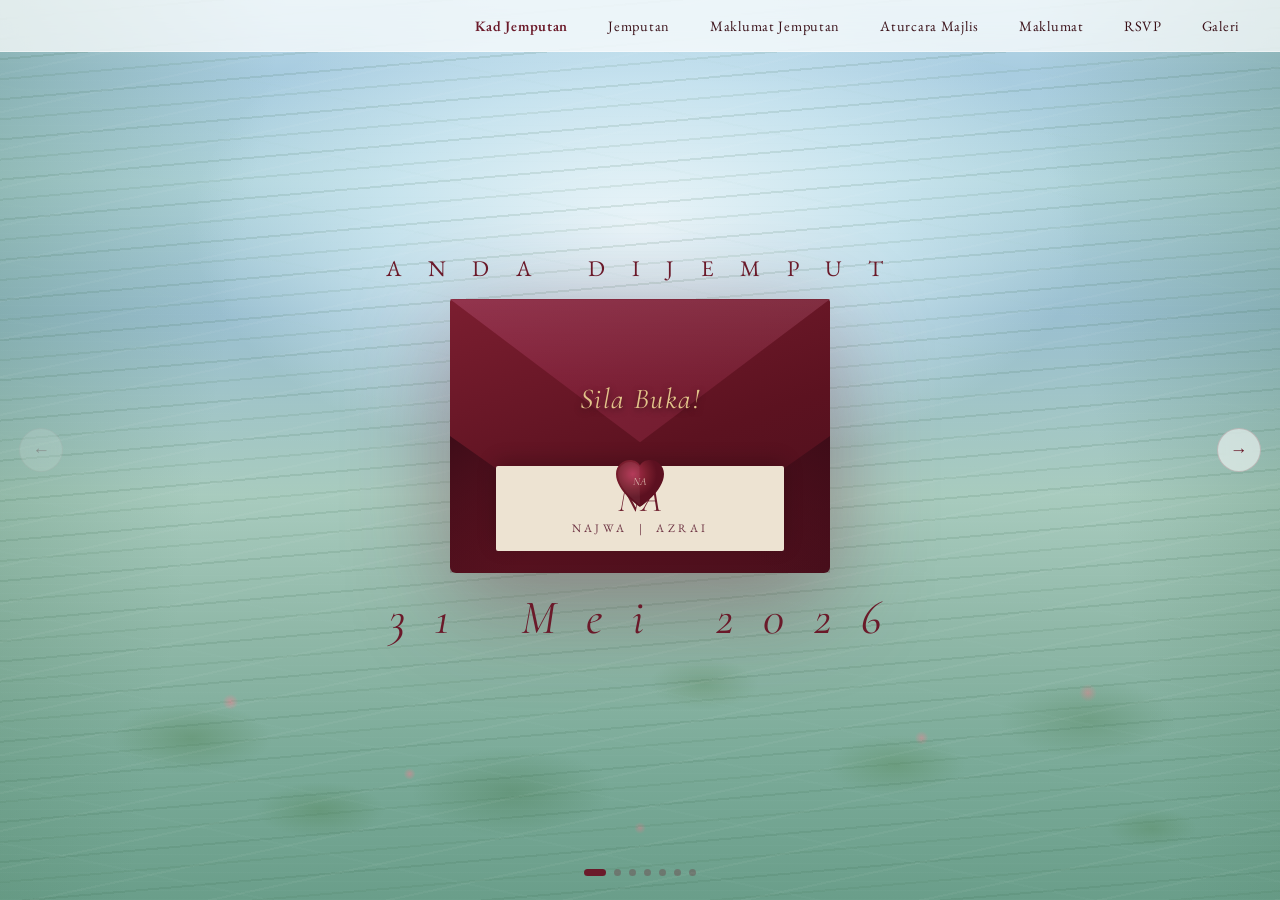
==== index.html @ 7a440d3c "Rename index.html.html to index.html" ====
<!DOCTYPE html>
<html lang="ms">
<head>
<meta charset="UTF-8">
<meta name="viewport" content="width=device-width, initial-scale=1.0">
<title>Kad Jemputan | Najwa & Azrai | 31 Mei 2026</title>
<link href="https://fonts.googleapis.com/css2?family=Cormorant+Garamond:ital,wght@0,300;0,400;0,600;1,300;1,400;1,600&family=EB+Garamond:ital,wght@0,400;0,500;1,400;1,500&family=Playfair+Display:ital,wght@0,400;1,400;1,700&display=swap" rel="stylesheet">
<style>
:root {
  --burgundy: #6B1A2A;
  --burgundy-dark: #4A0F1C;
  --burgundy-mid: #7A1E2E;
  --cream: #F5EFE6;
  --cream-paper: #EDE3D2;
  --cream-warm: #F0E6D3;
  --gold: #C9A96E;
  --gold-light: #E2C48A;
  --blush: #D4A0A8;
  --blush-light: #E8C8CC;
  --text-dark: #3A1018;
  --text-mid: #6B3040;
  --lace: rgba(245,239,230,0.85);
}

* { margin: 0; padding: 0; box-sizing: border-box; }
html, body { width: 100%; height: 100%; overflow: hidden; }

/* ═══════════════════════════════════
   MONET WATER LILY BACKGROUND (CSS)
   ═══════════════════════════════════ */
.monet-canvas {
  position: fixed;
  inset: 0;
  z-index: 0;
  background:
    /* Sky reflection - top centre whites and light blues */
    radial-gradient(ellipse 50% 40% at 50% 25%, rgba(240,248,252,0.9) 0%, rgba(210,235,245,0.7) 40%, transparent 70%),
    /* Willow reflections left */
    linear-gradient(100deg, rgba(80,130,100,0.35) 0%, transparent 20%),
    /* Willow reflections right */
    linear-gradient(260deg, rgba(70,120,90,0.3) 0%, transparent 18%),
    /* Water - main gradient */
    linear-gradient(180deg,
      #B8D8E8 0%,
      #A8CCE0 8%,
      #B0D4DC 20%,
      #9ABFD0 35%,
      #A8CBBE 55%,
      #90B8A8 70%,
      #7AAA98 85%,
      #6A9E8A 100%
    );
}

/* Willow tendrils - left */
.monet-canvas::before {
  content: '';
  position: absolute;
  inset: 0;
  background-image:
    /* Left willow strokes */
    repeating-linear-gradient(175deg,
      transparent 0px, transparent 18px,
      rgba(50,100,70,0.12) 18px, rgba(50,100,70,0.12) 20px,
      transparent 20px, transparent 38px,
      rgba(60,110,75,0.1) 38px, rgba(60,110,75,0.1) 40px
    ),
    /* Lily pads bottom section */
    radial-gradient(ellipse 80px 35px at 15% 82%, rgba(70,120,70,0.35) 0%, transparent 100%),
    radial-gradient(ellipse 100px 45px at 40% 88%, rgba(60,110,65,0.3) 0%, transparent 100%),
    radial-gradient(ellipse 70px 30px at 70% 85%, rgba(75,125,70,0.3) 0%, transparent 100%),
    radial-gradient(ellipse 90px 40px at 85% 80%, rgba(65,115,68,0.28) 0%, transparent 100%),
    radial-gradient(ellipse 55px 25px at 55% 76%, rgba(70,120,65,0.25) 0%, transparent 100%),
    radial-gradient(ellipse 65px 28px at 25% 90%, rgba(68,118,65,0.3) 0%, transparent 100%),
    radial-gradient(ellipse 45px 20px at 90% 92%, rgba(72,122,70,0.28) 0%, transparent 100%),
    /* Water lilies (pink dots) */
    radial-gradient(circle 8px at 18% 78%, rgba(220,140,150,0.7) 0%, transparent 100%),
    radial-gradient(circle 6px at 32% 86%, rgba(215,135,145,0.65) 0%, transparent 100%),
    radial-gradient(circle 7px at 72% 82%, rgba(218,138,148,0.6) 0%, transparent 100%),
    radial-gradient(circle 9px at 85% 77%, rgba(222,140,150,0.65) 0%, transparent 100%),
    radial-gradient(circle 6px at 50% 92%, rgba(210,130,140,0.55) 0%, transparent 100%);
}

/* Water texture ripples */
.monet-canvas::after {
  content: '';
  position: absolute;
  inset: 0;
  background-image:
    repeating-linear-gradient(168deg, transparent 0, transparent 35px, rgba(255,255,255,0.04) 35px, rgba(255,255,255,0.04) 37px),
    repeating-linear-gradient(12deg, transparent 0, transparent 55px, rgba(160,200,190,0.05) 55px, rgba(160,200,190,0.05) 57px),
    repeating-linear-gradient(180deg, transparent 0, transparent 8px, rgba(180,215,210,0.03) 8px, rgba(180,215,210,0.03) 9px);
}

/* ═══════════════════════════════════
   SECTIONS CONTAINER
   ═══════════════════════════════════ */
.slider {
  position: relative;
  z-index: 1;
  width: 100%;
  height: 100vh;
  overflow: hidden;
}

.slide {
  position: absolute;
  inset: 0;
  display: flex;
  align-items: center;
  justify-content: center;
  opacity: 0;
  pointer-events: none;
  transition: opacity 0.7s ease, transform 0.7s ease;
  transform: translateX(60px);
}

.slide.active {
  opacity: 1;
  pointer-events: all;
  transform: translateX(0);
}

.slide.prev {
  opacity: 0;
  transform: translateX(-60px);
}

/* ═══════════════════════════════════
   NAVIGATION BAR (top right like Canva)
   ═══════════════════════════════════ */
nav {
  position: fixed;
  top: 0; left: 0; right: 0;
  z-index: 100;
  display: flex;
  justify-content: flex-end;
  align-items: center;
  padding: 0 2.5rem;
  height: 52px;
  background: rgba(255,255,255,0.72);
  backdrop-filter: blur(12px);
  border-bottom: 1px solid rgba(255,255,255,0.4);
}

.nav-links {
  display: flex;
  list-style: none;
  gap: 2.5rem;
}

.nav-links li a {
  font-family: 'EB Garamond', serif;
  font-size: 0.9rem;
  letter-spacing: 0.05em;
  color: var(--text-dark);
  text-decoration: none;
  transition: color 0.3s;
  cursor: pointer;
}

.nav-links li a.active {
  font-weight: 600;
  color: var(--burgundy);
}

.nav-links li a:hover { color: var(--burgundy); }

/* Mobile nav */
.nav-hamburger {
  display: none;
  background: none;
  border: none;
  cursor: pointer;
  padding: 4px;
}
.nav-hamburger span {
  display: block; width: 22px; height: 2px;
  background: var(--burgundy); margin: 4px 0; transition: all 0.3s;
}

/* ═══════════════════════════════════
   ARROW NAVIGATION
   ═══════════════════════════════════ */
.nav-arrow {
  position: fixed;
  z-index: 100;
  background: rgba(255,255,255,0.55);
  border: 1px solid rgba(107,26,42,0.2);
  backdrop-filter: blur(8px);
  border-radius: 50%;
  width: 44px;
  height: 44px;
  display: flex;
  align-items: center;
  justify-content: center;
  cursor: pointer;
  transition: all 0.3s;
  color: var(--burgundy);
  font-size: 1.1rem;
}

.nav-arrow:hover {
  background: rgba(255,255,255,0.85);
  box-shadow: 0 4px 15px rgba(107,26,42,0.2);
}

.nav-arrow.left { left: 1.2rem; top: 50%; transform: translateY(-50%); }
.nav-arrow.right { right: 1.2rem; top: 50%; transform: translateY(-50%); }
.nav-arrow:disabled { opacity: 0.25; pointer-events: none; }

/* Slide dots */
.nav-dots {
  position: fixed;
  bottom: 1.5rem;
  left: 50%;
  transform: translateX(-50%);
  z-index: 100;
  display: flex;
  gap: 0.5rem;
  align-items: center;
}

.nav-dot {
  width: 7px; height: 7px;
  border-radius: 50%;
  background: rgba(107,26,42,0.3);
  cursor: pointer;
  transition: all 0.3s;
  border: none;
  padding: 0;
}

.nav-dot.active {
  background: var(--burgundy);
  width: 22px;
  border-radius: 4px;
}

/* ═══════════════════════════════════
   SECTION 1: KAD JEMPUTAN (envelope)
   ═══════════════════════════════════ */
#slide-1 {
  flex-direction: column;
  gap: 1rem;
}

.s1-tagline {
  font-family: 'EB Garamond', serif;
  font-size: clamp(1rem, 2.5vw, 1.4rem);
  letter-spacing: 0.5em;
  text-transform: uppercase;
  color: var(--burgundy);
  font-weight: 400;
}

/* Big envelope centred */
.envelope-stage {
  position: relative;
  width: min(380px, 80vw);
  cursor: pointer;
  filter: drop-shadow(0 25px 50px rgba(107,26,42,0.4));
}

.env {
  position: relative;
  width: 100%;
  padding-bottom: 72%;
}

/* Envelope body */
.env-body {
  position: absolute;
  inset: 0;
  background: linear-gradient(160deg, #7B1E30 0%, #5C1220 55%, #4A0F1C 100%);
  border-radius: 3px 3px 6px 6px;
  overflow: hidden;
}

/* Bottom side triangles (darker) */
.env-tri-left {
  position: absolute;
  bottom: 0; left: 0;
  width: 51%; height: 50%;
  background: linear-gradient(145deg, #3E0C18 0%, transparent 65%);
  clip-path: polygon(0 100%, 100% 100%, 0 0);
}

.env-tri-right {
  position: absolute;
  bottom: 0; right: 0;
  width: 51%; height: 50%;
  background: linear-gradient(215deg, #3E0C18 0%, transparent 65%);
  clip-path: polygon(100% 100%, 0 100%, 100% 0);
}

/* Flap */
.env-flap {
  position: absolute;
  top: 0; left: 0; right: 0;
  height: 55%;
  background: linear-gradient(150deg, #8B2540 0%, #6B1A2A 100%);
  clip-path: polygon(0 0, 100% 0, 50% 95%);
  transform-origin: top;
  transition: transform 0.9s cubic-bezier(0.4,0,0.2,1);
  z-index: 3;
}

.env-flap::after {
  content: '';
  position: absolute;
  inset: 0;
  background: linear-gradient(180deg, rgba(255,255,255,0.07) 0%, transparent 60%);
  clip-path: polygon(0 0, 100% 0, 50% 95%);
}

/* Heart wax seal on envelope */
.env-seal {
  position: absolute;
  bottom: 22%;
  left: 50%;
  transform: translateX(-50%);
  z-index: 4;
  width: 58px;
  height: 58px;
}

.env-seal svg { width: 100%; height: 100%; }

/* Sila Buka text */
.env-sila-buka {
  position: absolute;
  top: 30%;
  left: 50%;
  transform: translateX(-50%);
  font-family: 'Cormorant Garamond', serif;
  font-style: italic;
  font-size: clamp(1.3rem, 3vw, 1.8rem);
  color: var(--gold-light);
  white-space: nowrap;
  z-index: 5;
  text-shadow: 0 2px 6px rgba(0,0,0,0.5);
  transition: opacity 0.4s;
  pointer-events: none;
  letter-spacing: 0.05em;
}

/* Card pulling out */
.env-inner-card {
  position: absolute;
  bottom: 8%;
  left: 12%;
  right: 12%;
  background: var(--cream-paper);
  border-radius: 2px;
  z-index: 2;
  transition: transform 1s 0.3s cubic-bezier(0.4,0,0.2,1);
  padding: 1rem;
  text-align: center;
  box-shadow: 0 -5px 20px rgba(0,0,0,0.2);
}

.env-inner-card .monogram {
  font-family: 'Cormorant Garamond', serif;
  font-style: italic;
  font-size: 2.2rem;
  color: var(--burgundy);
  line-height: 1;
}

.env-inner-card .names {
  font-family: 'EB Garamond', serif;
  font-size: 0.72rem;
  letter-spacing: 0.3em;
  text-transform: uppercase;
  color: var(--text-mid);
  margin-top: 0.2rem;
}

/* Open state */
.envelope-stage.open .env-flap {
  transform: rotateX(180deg);
}

.envelope-stage.open .env-inner-card {
  transform: translateY(-90%);
}

.envelope-stage.open .env-sila-buka {
  opacity: 0;
}

/* Date below */
.s1-date {
  font-family: 'Cormorant Garamond', serif;
  font-style: italic;
  font-size: clamp(2rem, 5vw, 3rem);
  color: var(--burgundy);
  letter-spacing: 0.2em;
}

/* ═══════════════════════════════════
   SECTION 2: JEMPUTAN
   ═══════════════════════════════════ */
#slide-2 {
  gap: 0;
  align-items: center;
  justify-content: center;
  padding: 60px 1rem 1rem;
}

/* The big invitation card + envelope combo */
.jemputan-scene {
  position: relative;
  width: min(620px, 95vw);
  height: calc(100vh - 80px);
  display: flex;
  align-items: center;
  justify-content: center;
}

/* Lace doily behind */
.lace-doily {
  position: absolute;
  width: 70%;
  height: 90%;
  left: 0;
  top: 5%;
  background: rgba(245,239,230,0.7);
  border: 2px solid rgba(220,200,185,0.8);
  border-radius: 4px;
  box-shadow: 0 8px 30px rgba(107,26,42,0.1);
  /* lace pattern via repeating gradient */
  background-image:
    radial-gradient(circle 3px at 8px 8px, rgba(200,170,150,0.4) 0%, transparent 100%),
    radial-gradient(circle 3px at 24px 8px, rgba(200,170,150,0.4) 0%, transparent 100%);
  background-size: 16px 16px;
  background-color: rgba(245,239,230,0.75);
}

/* The "RSVP" and "Aturcara" overlay cards (left side in scene) */
.scene-overlay-cards {
  position: absolute;
  left: 2%;
  bottom: 8%;
  display: flex;
  flex-direction: column;
  gap: 0.6rem;
  z-index: 10;
}

/* Main envelope in scene */
.scene-envelope {
  position: absolute;
  right: -5%;
  top: 5%;
  width: 52%;
  background: linear-gradient(145deg, #7B1E30 0%, #5C1220 60%, #4A0F1C 100%);
  border-radius: 3px;
  padding-bottom: 68%;
  box-shadow: 0 15px 40px rgba(74,15,28,0.4);
  z-index: 8;
}

.scene-env-flap {
  position: absolute;
  top: 0; left: 0; right: 0;
  height: 50%;
  background: linear-gradient(150deg, #8B2540 0%, #6B1A2A 100%);
  clip-path: polygon(0 0, 100% 0, 50% 95%);
}

.scene-env-seal {
  position: absolute;
  right: 0; top: 0;
  width: 52px; height: 52px;
  z-index: 12;
  transform: translate(25%, -25%);
}

/* The main invitation card sticking out of envelope */
.invite-card {
  position: absolute;
  left: 5%;
  top: 2%;
  width: 55%;
  background: var(--cream-paper);
  border-radius: 2px;
  padding: 1.2rem 1rem;
  text-align: center;
  z-index: 9;
  box-shadow: -5px 5px 25px rgba(74,15,28,0.2);
  transform: rotate(-3deg);
}

.invite-card .bismillah-text {
  font-size: 1.2rem;
  color: var(--burgundy);
  margin-bottom: 0.6rem;
  font-family: 'EB Garamond', serif;
}

.invite-card .greeting {
  font-family: 'EB Garamond', serif;
  font-size: 0.6rem;
  letter-spacing: 0.15em;
  text-transform: uppercase;
  color: var(--text-mid);
  line-height: 1.7;
  margin-bottom: 0.5rem;
}

.invite-card .parent-name {
  font-family: 'Cormorant Garamond', serif;
  font-style: italic;
  font-size: clamp(0.85rem, 1.5vw, 1.1rem);
  color: var(--burgundy);
  line-height: 1.5;
}

.invite-card .small-text {
  font-family: 'EB Garamond', serif;
  font-size: 0.58rem;
  letter-spacing: 0.1em;
  text-transform: uppercase;
  color: var(--text-mid);
  line-height: 1.8;
  margin: 0.4rem 0;
}

.invite-card .couple-name {
  font-family: 'Cormorant Garamond', serif;
  font-style: italic;
  font-size: clamp(0.85rem, 1.5vw, 1.05rem);
  color: var(--burgundy);
  line-height: 1.4;
}

/* Lily flowers decorative */
.lily {
  position: absolute;
  pointer-events: none;
  z-index: 15;
}

.lily svg { width: 100%; height: 100%; }

/* Action card (RSVP / Aturcara buttons) */
.scene-action-card {
  background: var(--burgundy);
  color: var(--cream);
  border-radius: 3px;
  padding: 0.9rem 1.2rem;
  cursor: pointer;
  text-align: center;
  width: 140px;
  transition: all 0.3s;
  text-decoration: none;
  display: block;
}

.scene-action-card:hover {
  background: var(--burgundy-dark);
  transform: translateY(-2px);
  box-shadow: 0 6px 20px rgba(74,15,28,0.35);
}

.scene-action-card .card-label {
  font-family: 'EB Garamond', serif;
  font-size: 0.65rem;
  letter-spacing: 0.15em;
  text-transform: uppercase;
  color: var(--blush-light);
}

.scene-action-card .card-script {
  font-family: 'Cormorant Garamond', serif;
  font-style: italic;
  font-size: 1.4rem;
  display: block;
  margin-top: 0.1rem;
}

/* Maklumat tab at bottom right */
.maklumat-tab {
  position: absolute;
  bottom: 5%;
  right: 8%;
  background: var(--blush);
  border-radius: 4px;
  padding: 0.8rem 1.5rem;
  text-align: center;
  cursor: pointer;
  z-index: 20;
  transition: all 0.3s;
  box-shadow: 0 6px 20px rgba(107,26,42,0.2);
}

.maklumat-tab:hover { background: var(--blush-light); transform: translateY(-3px); }

.maklumat-tab .tab-label {
  font-family: 'EB Garamond', serif;
  font-size: 0.75rem;
  letter-spacing: 0.2em;
  text-transform: uppercase;
  color: var(--burgundy);
}

.maklumat-tab .tab-script {
  font-family: 'Cormorant Garamond', serif;
  font-style: italic;
  font-size: 1.3rem;
  color: var(--burgundy);
  display: block;
}

/* Key icon */
.key-icon {
  position: absolute;
  bottom: 42%;
  right: 28%;
  font-size: 2.2rem;
  transform: rotate(30deg);
  opacity: 0.75;
  z-index: 6;
  filter: sepia(1) saturate(0.5);
}

/* ═══════════════════════════════════
   SECTION 3: MAKLUMAT JEMPUTAN
   Full-screen invitation card emerging from envelope
   ═══════════════════════════════════ */
#slide-3 {
  padding: 60px 1rem 1rem;
  justify-content: center;
}

.maklumat-scene {
  position: relative;
  width: min(520px, 95vw);
  height: calc(100vh - 80px);
  display: flex;
  align-items: center;
  justify-content: center;
}

/* The envelope body behind */
.maklumat-env {
  position: absolute;
  bottom: 2%;
  left: 50%;
  transform: translateX(-50%);
  width: 85%;
  padding-bottom: 62%;
  background: linear-gradient(145deg, #7B1E30 0%, #5C1220 55%, #4A0F1C 100%);
  border-radius: 3px;
  box-shadow: 0 20px 50px rgba(74,15,28,0.45);
  z-index: 1;
}

.maklumat-env-flap {
  position: absolute;
  top: 0; left: 0; right: 0;
  height: 52%;
  background: linear-gradient(150deg, #8B2540 0%, #6B1A2A 100%);
  clip-path: polygon(0 0, 100% 0, 50% 95%);
}

.maklumat-env-tri-l {
  position: absolute;
  bottom: 0; left: 0;
  width: 51%; height: 52%;
  background: linear-gradient(145deg, #3E0C18 0%, transparent 65%);
  clip-path: polygon(0 100%, 100% 100%, 0 0);
}

.maklumat-env-tri-r {
  position: absolute;
  bottom: 0; right: 0;
  width: 51%; height: 52%;
  background: linear-gradient(215deg, #3E0C18 0%, transparent 65%);
  clip-path: polygon(100% 100%, 0 100%, 100% 0);
}

.maklumat-env-seal {
  position: absolute;
  bottom: 38%;
  left: 50%;
  transform: translateX(-50%);
  z-index: 3;
  width: 56px; height: 56px;
}

/* The big card emerging from top */
.maklumat-card {
  position: absolute;
  top: 2%;
  left: 50%;
  transform: translateX(-50%);
  width: 72%;
  background: var(--cream-paper);
  border-radius: 2px;
  padding: 1.5rem 1.2rem 4rem;
  text-align: center;
  z-index: 5;
  box-shadow: 0 -10px 40px rgba(74,15,28,0.15), 5px 5px 30px rgba(74,15,28,0.2);
}

/* Text in the card */
.mc-bismillah {
  font-size: 1.4rem;
  color: var(--burgundy);
  font-family: 'EB Garamond', serif;
  margin-bottom: 0.8rem;
}

.mc-greeting {
  font-family: 'EB Garamond', serif;
  font-size: 0.65rem;
  letter-spacing: 0.18em;
  text-transform: uppercase;
  color: var(--text-mid);
  line-height: 1.9;
  margin-bottom: 0.7rem;
}

.mc-parent {
  font-family: 'Cormorant Garamond', serif;
  font-style: italic;
  font-size: clamp(1rem, 2.5vw, 1.35rem);
  color: var(--burgundy);
  line-height: 1.4;
}

.mc-invite {
  font-family: 'EB Garamond', serif;
  font-size: 0.6rem;
  letter-spacing: 0.15em;
  text-transform: uppercase;
  color: var(--text-mid);
  line-height: 2;
  margin: 0.7rem 0;
}

.mc-couple {
  font-family: 'Cormorant Garamond', serif;
  font-style: italic;
  font-size: clamp(0.9rem, 2.2vw, 1.2rem);
  color: var(--burgundy);
  line-height: 1.4;
}

.mc-divider {
  width: 120px;
  height: 12px;
  margin: 0.5rem auto;
  background-image: url("data:image/svg+xml,%3Csvg xmlns='http://www.w3.org/2000/svg' viewBox='0 0 120 12'%3E%3Cline x1='0' y1='6' x2='48' y2='6' stroke='%23C9A96E' stroke-width='0.7'/%3E%3Ccircle cx='60' cy='6' r='3' fill='none' stroke='%23C9A96E' stroke-width='0.7'/%3E%3Ccircle cx='60' cy='6' r='1.5' fill='%23C9A96E'/%3E%3Cline x1='72' y1='6' x2='120' y2='6' stroke='%23C9A96E' stroke-width='0.7'/%3E%3C/svg%3E");
  background-repeat: no-repeat;
  background-size: contain;
}

/* Lilies flanking the envelope */
.m3-lily-left {
  position: absolute;
  left: -8%;
  bottom: 12%;
  width: 120px;
  z-index: 6;
}

.m3-lily-right {
  position: absolute;
  right: -5%;
  top: 35%;
  width: 100px;
  z-index: 6;
}

/* & symbol to the left */
.m3-ampersand {
  position: absolute;
  left: 2%;
  top: 42%;
  font-family: 'Cormorant Garamond', serif;
  font-style: italic;
  font-size: 2rem;
  color: var(--burgundy);
  opacity: 0.4;
}

/* ═══════════════════════════════════
   SECTION 4: ATURCARA MAJLIS
   ═══════════════════════════════════ */
#slide-4 {
  padding: 60px 1rem 1rem;
  justify-content: center;
}

.aturcara-scene {
  position: relative;
  width: min(500px, 95vw);
  height: calc(100vh - 80px);
  display: flex;
  align-items: center;
  justify-content: center;
}

/* Lace backing behind dark card */
.aturcara-lace {
  position: absolute;
  inset: 2% -4%;
  background: rgba(245,239,230,0.6);
  border: 1.5px solid rgba(200,175,155,0.7);
  border-radius: 5px;
  /* repeating dot lace pattern */
  background-image: radial-gradient(circle 2px at 6px 6px, rgba(180,150,130,0.3) 0%, transparent 100%);
  background-size: 12px 12px;
  background-color: rgba(245,239,230,0.55);
}

/* Burgundy dark card */
.aturcara-card {
  position: relative;
  width: 70%;
  background: linear-gradient(160deg, #7A1E2E 0%, #5C1220 60%, #4A0F1C 100%);
  border-radius: 4px;
  padding: 2rem 1.8rem 2.2rem;
  text-align: center;
  box-shadow: 0 20px 60px rgba(74,15,28,0.5);
  z-index: 5;
}

/* Heart seal top-left of card */
.aturcara-heart-seal {
  position: absolute;
  top: -28px;
  left: -18px;
  width: 56px;
  height: 56px;
  z-index: 10;
}

.aturcara-card-title .serif-label {
  font-family: 'EB Garamond', serif;
  font-size: 0.72rem;
  letter-spacing: 0.3em;
  text-transform: uppercase;
  color: var(--gold-light);
}

.aturcara-card-title .script {
  font-family: 'Cormorant Garamond', serif;
  font-style: italic;
  font-size: 2.2rem;
  color: var(--cream);
  display: block;
  margin-top: 0.1rem;
}

.aturcara-divider {
  width: 80px;
  height: 1px;
  background: rgba(201,169,110,0.5);
  margin: 1rem auto;
}

.aturcara-list {
  list-style: none;
  display: flex;
  flex-direction: column;
  gap: 0.1rem;
}

.aturcara-item {
  display: flex;
  align-items: center;
  gap: 0.9rem;
  padding: 0.75rem 0;
  border-bottom: 1px solid rgba(201,169,110,0.12);
}

.aturcara-item:last-child { border-bottom: none; }

.aturcara-icon {
  width: 40px;
  height: 40px;
  border: 1px solid rgba(201,169,110,0.35);
  border-radius: 50%;
  display: flex;
  align-items: center;
  justify-content: center;
  flex-shrink: 0;
  background: rgba(201,169,110,0.1);
}

.aturcara-icon svg {
  width: 22px;
  height: 22px;
  fill: none;
  stroke: var(--gold-light);
  stroke-width: 1.5;
}

.aturcara-info { text-align: left; }

.aturcara-time {
  font-family: 'Cormorant Garamond', serif;
  font-size: 1rem;
  color: var(--gold-light);
  font-weight: 600;
}

.aturcara-desc {
  font-family: 'EB Garamond', serif;
  font-size: 0.82rem;
  color: var(--cream);
  letter-spacing: 0.04em;
}

/* Lily bottom right */
.a4-lily {
  position: absolute;
  right: -6%;
  bottom: 8%;
  width: 130px;
  z-index: 6;
}

/* ═══════════════════════════════════
   SECTION 5: MAKLUMAT (Date/Venue/Countdown)
   ═══════════════════════════════════ */
#slide-5 {
  padding: 60px 1rem 2rem;
  flex-direction: column;
  gap: 1rem;
  overflow-y: auto;
}

.slide5-inner {
  display: flex;
  flex-direction: column;
  gap: 1rem;
  align-items: center;
  width: 100%;
  max-width: 520px;
}

/* Countdown */
.countdown-box {
  background: rgba(107,26,42,0.88);
  border: 1px solid rgba(201,169,110,0.35);
  border-radius: 4px;
  padding: 1.5rem 2rem;
  width: 100%;
  text-align: center;
  backdrop-filter: blur(10px);
  box-shadow: 0 15px 40px rgba(107,26,42,0.35);
}

.countdown-label {
  font-size: 0.7rem;
  letter-spacing: 0.35em;
  text-transform: uppercase;
  color: var(--gold-light);
  margin-bottom: 1rem;
}

.countdown-nums {
  display: flex;
  justify-content: center;
  gap: 0.8rem;
  align-items: flex-start;
}

.c-unit { text-align: center; min-width: 60px; }

.c-num {
  font-family: 'Cormorant Garamond', serif;
  font-size: clamp(2.2rem, 5vw, 3rem);
  color: var(--cream);
  line-height: 1;
  display: block;
}

.c-label {
  font-size: 0.6rem;
  letter-spacing: 0.2em;
  text-transform: uppercase;
  color: var(--blush);
  display: block;
  margin-top: 0.2rem;
}

.c-colon {
  font-family: 'Cormorant Garamond', serif;
  font-size: 2.5rem;
  color: var(--gold);
  line-height: 1.1;
}

/* Info grid */
.info-row {
  display: grid;
  grid-template-columns: 1fr 1fr;
  gap: 0.8rem;
  width: 100%;
}

.info-tile {
  background: rgba(245,239,230,0.88);
  border: 1px solid rgba(201,169,110,0.35);
  border-radius: 4px;
  padding: 1.2rem;
  text-align: center;
  backdrop-filter: blur(8px);
  box-shadow: 0 6px 20px rgba(107,26,42,0.12);
}

.info-tile-icon { font-size: 1.5rem; display: block; margin-bottom: 0.4rem; }
.info-tile-lbl { font-size: 0.65rem; letter-spacing: 0.25em; text-transform: uppercase; color: var(--gold); margin-bottom: 0.25rem; }
.info-tile-val {
  font-family: 'Cormorant Garamond', serif;
  font-style: italic;
  font-size: 1.05rem;
  color: var(--burgundy);
  line-height: 1.3;
}

.info-tile.full { grid-column: 1/-1; }

/* Map */
.map-box {
  width: 100%;
  border-radius: 4px;
  overflow: hidden;
  box-shadow: 0 12px 35px rgba(107,26,42,0.2);
  border: 1px solid rgba(201,169,110,0.3);
}

.map-bar {
  background: var(--burgundy);
  padding: 0.7rem 1.2rem;
  display: flex;
  gap: 0.7rem;
  align-items: center;
}

.map-bar-text { color: var(--cream); }
.map-venue-name { font-family: 'Cormorant Garamond', serif; font-style: italic; font-size: 0.95rem; }
.map-venue-addr { font-size: 0.68rem; color: var(--blush-light); letter-spacing: 0.04em; }

.map-frame { width: 100%; height: 200px; border: none; display: block; }

.map-dir-btn {
  display: block;
  width: 100%;
  padding: 0.75rem;
  background: rgba(245,239,230,0.95);
  text-align: center;
  font-family: 'EB Garamond', serif;
  font-size: 0.8rem;
  letter-spacing: 0.18em;
  text-transform: uppercase;
  color: var(--burgundy);
  text-decoration: none;
  transition: background 0.3s;
  border-top: 1px solid rgba(201,169,110,0.3);
}

.map-dir-btn:hover { background: var(--cream-warm); }

/* ═══════════════════════════════════
   SECTION 6: RSVP
   ═══════════════════════════════════ */
#slide-6 {
  padding: 60px 1rem 2rem;
  flex-direction: column;
  gap: 1.2rem;
  overflow-y: auto;
}

.slide6-inner {
  display: flex;
  flex-direction: column;
  gap: 1rem;
  align-items: center;
  width: 100%;
  max-width: 520px;
}

.section-heading {
  text-align: center;
}

.section-heading h2 {
  font-family: 'Cormorant Garamond', serif;
  font-size: clamp(1.6rem, 4vw, 2.2rem);
  color: var(--burgundy);
  font-weight: 400;
}

.section-heading h2 em { font-style: italic; }

.ornament {
  width: 160px;
  height: 14px;
  margin: 0.5rem auto 0;
  background-image: url("data:image/svg+xml,%3Csvg xmlns='http://www.w3.org/2000/svg' viewBox='0 0 160 14'%3E%3Cline x1='0' y1='7' x2='60' y2='7' stroke='%23C9A96E' stroke-width='0.7'/%3E%3Ccircle cx='80' cy='7' r='3.5' fill='none' stroke='%23C9A96E' stroke-width='0.7'/%3E%3Ccircle cx='80' cy='7' r='1.5' fill='%23C9A96E'/%3E%3Cline x1='100' y1='7' x2='160' y2='7' stroke='%23C9A96E' stroke-width='0.7'/%3E%3Ccircle cx='66' cy='7' r='1.5' fill='%23C9A96E' opacity='0.5'/%3E%3Ccircle cx='94' cy='7' r='1.5' fill='%23C9A96E' opacity='0.5'/%3E%3C/svg%3E");
  background-repeat: no-repeat;
  background-size: contain;
}

.rsvp-card {
  background: rgba(245,239,230,0.92);
  border: 1px solid rgba(201,169,110,0.4);
  border-radius: 4px;
  padding: 2rem 1.8rem;
  width: 100%;
  box-shadow: 0 15px 45px rgba(107,26,42,0.18);
  backdrop-filter: blur(8px);
  position: relative;
  overflow: hidden;
}

.rsvp-card::before {
  content: '';
  position: absolute;
  top: 0; left: 8%; right: 8%;
  height: 2px;
  background: linear-gradient(90deg, transparent, var(--gold), transparent);
}

.form-row { margin-bottom: 1rem; }
.form-lbl { display: block; font-size: 0.7rem; letter-spacing: 0.2em; text-transform: uppercase; color: var(--text-mid); margin-bottom: 0.35rem; }
.form-input, .form-select, .form-textarea {
  width: 100%;
  padding: 0.7rem 0.9rem;
  background: rgba(255,255,255,0.75);
  border: 1px solid rgba(107,26,42,0.22);
  border-radius: 2px;
  font-family: 'EB Garamond', serif;
  font-size: 0.95rem;
  color: var(--text-dark);
  outline: none;
  transition: border-color 0.3s, box-shadow 0.3s;
}

.form-input:focus, .form-select:focus, .form-textarea:focus {
  border-color: var(--burgundy);
  box-shadow: 0 0 0 3px rgba(107,26,42,0.07);
  background: rgba(255,255,255,0.92);
}

.form-textarea { resize: vertical; min-height: 70px; }

.radio-row { display: flex; gap: 1.2rem; flex-wrap: wrap; }
.radio-lbl { display: flex; align-items: center; gap: 0.5rem; cursor: pointer; font-size: 0.9rem; color: var(--text-mid); }
.radio-lbl input { accent-color: var(--burgundy); width: 15px; height: 15px; }

.btn-submit {
  width: 100%;
  padding: 0.9rem;
  background: var(--burgundy);
  color: var(--cream);
  border: none;
  border-radius: 2px;
  font-family: 'EB Garamond', serif;
  font-size: 0.88rem;
  letter-spacing: 0.22em;
  text-transform: uppercase;
  cursor: pointer;
  transition: all 0.3s;
  margin-top: 0.3rem;
}

.btn-submit:hover { background: var(--burgundy-dark); transform: translateY(-2px); box-shadow: 0 6px 20px rgba(107,26,42,0.3); }

.form-success { display: none; text-align: center; padding: 1.5rem 0; }
.form-success-emoji { font-size: 2.5rem; display: block; margin-bottom: 0.7rem; }
.form-success h3 { font-family: 'Cormorant Garamond', serif; font-style: italic; font-size: 1.8rem; color: var(--burgundy); margin-bottom: 0.4rem; }
.form-success p { color: var(--text-mid); font-size: 0.9rem; line-height: 1.7; }

/* RSVP list */
.rsvp-list-box {
  width: 100%;
  background: rgba(245,239,230,0.8);
  border: 1px solid rgba(201,169,110,0.3);
  border-radius: 4px;
  padding: 1rem 1.2rem;
  backdrop-filter: blur(6px);
}

.rsvp-list-hdr { display: flex; justify-content: space-between; align-items: center; margin-bottom: 0.7rem; }
.rsvp-list-title { font-family: 'Cormorant Garamond', serif; font-style: italic; font-size: 1.1rem; color: var(--burgundy); }
.rsvp-badge-count { background: var(--burgundy); color: var(--cream); font-size: 0.7rem; padding: 0.15rem 0.55rem; border-radius: 20px; letter-spacing: 0.05em; }
.rsvp-entries { max-height: 150px; overflow-y: auto; display: flex; flex-direction: column; gap: 0.4rem; }
.rsvp-entries::-webkit-scrollbar { width: 3px; }
.rsvp-entries::-webkit-scrollbar-thumb { background: var(--burgundy); border-radius: 2px; }

.rsvp-entry { background: rgba(255,255,255,0.6); border: 1px solid rgba(201,169,110,0.2); border-radius: 2px; padding: 0.55rem 0.8rem; display: flex; justify-content: space-between; align-items: center; animation: slideIn 0.4s ease; }
.rsvp-name { font-family: 'Cormorant Garamond', serif; font-style: italic; font-size: 0.95rem; color: var(--burgundy); }
.rsvp-status { font-size: 0.65rem; letter-spacing: 0.1em; text-transform: uppercase; padding: 0.12rem 0.45rem; border-radius: 20px; }
.rsvp-status.hadir { background: rgba(60,120,60,0.12); color: #3A7A3A; }
.rsvp-status.tidak { background: rgba(180,60,60,0.12); color: #8B2020; }

/* ═══════════════════════════════════
   SECTION 7: GALERI
   ═══════════════════════════════════ */
#slide-7 {
  padding: 60px 1rem 2rem;
  flex-direction: column;
  gap: 1rem;
  overflow-y: auto;
}

.slide7-inner {
  display: flex;
  flex-direction: column;
  gap: 1rem;
  align-items: center;
  width: 100%;
  max-width: 660px;
}

.upload-zone {
  width: 100%;
  max-width: 520px;
  background: rgba(245,239,230,0.85);
  border: 2px dashed rgba(107,26,42,0.3);
  border-radius: 4px;
  padding: 1.8rem;
  text-align: center;
  cursor: pointer;
  transition: all 0.3s;
  backdrop-filter: blur(6px);
}

.upload-zone:hover, .upload-zone.drag-over { border-color: var(--burgundy); background: rgba(245,239,230,0.97); }
.upload-zone input[type="file"] { display: none; }
.upload-icon { font-size: 2.2rem; display: block; margin-bottom: 0.5rem; }
.upload-title { font-family: 'Cormorant Garamond', serif; font-style: italic; font-size: 1.2rem; color: var(--burgundy); }
.upload-sub { font-size: 0.75rem; color: var(--text-mid); letter-spacing: 0.08em; margin-top: 0.2rem; }

.uploader-name-row {
  width: 100%;
  max-width: 520px;
  display: flex;
  gap: 0.7rem;
}

.gallery-mosaic {
  width: 100%;
  columns: 3;
  column-gap: 0.6rem;
}

.gallery-photo {
  break-inside: avoid;
  margin-bottom: 0.6rem;
  border-radius: 3px;
  overflow: hidden;
  box-shadow: 0 4px 12px rgba(107,26,42,0.15);
  cursor: pointer;
  transition: transform 0.3s;
  position: relative;
  animation: fadeIn 0.5s ease;
}

.gallery-photo:hover { transform: translateY(-3px); box-shadow: 0 8px 20px rgba(107,26,42,0.25); }
.gallery-photo img { width: 100%; display: block; object-fit: cover; }
.gallery-photo-name { position: absolute; bottom: 0; left: 0; right: 0; padding: 0.4rem; background: linear-gradient(transparent, rgba(74,15,28,0.65)); font-size: 0.68rem; color: rgba(245,239,230,0.9); text-align: center; letter-spacing: 0.06em; }

.gallery-empty { text-align: center; color: var(--text-mid); font-family: 'Cormorant Garamond', serif; font-style: italic; font-size: 1rem; padding: 1.5rem; }

/* QR card */
.qr-box {
  width: 100%;
  max-width: 520px;
  background: rgba(245,239,230,0.88);
  border: 1px solid rgba(201,169,110,0.35);
  border-radius: 4px;
  padding: 1.2rem 1.5rem;
  display: flex;
  gap: 1.2rem;
  align-items: center;
  backdrop-filter: blur(6px);
  box-shadow: 0 6px 20px rgba(107,26,42,0.1);
}

.qr-img-wrap {
  width: 80px; height: 80px;
  background: var(--cream-warm);
  border: 1px solid rgba(107,26,42,0.2);
  border-radius: 3px;
  flex-shrink: 0;
  overflow: hidden;
  display: flex; align-items: center; justify-content: center;
}

.qr-img-wrap canvas { width: 80px !important; height: 80px !important; }
.qr-title { font-family: 'Cormorant Garamond', serif; font-style: italic; font-size: 1.05rem; color: var(--burgundy); margin-bottom: 0.3rem; }
.qr-sub { font-size: 0.75rem; color: var(--text-mid); line-height: 1.6; }
.qr-btn { margin-top: 0.6rem; padding: 0.45rem 1rem; background: var(--burgundy); color: var(--cream); border: none; border-radius: 2px; font-family: 'EB Garamond', serif; font-size: 0.75rem; letter-spacing: 0.15em; text-transform: uppercase; cursor: pointer; transition: all 0.3s; }
.qr-btn:hover { background: var(--burgundy-dark); }

/* ═══════════════════════════════════
   LIGHTBOX
   ═══════════════════════════════════ */
.lightbox {
  position: fixed;
  inset: 0;
  background: rgba(20,5,10,0.95);
  z-index: 9999;
  display: none;
  align-items: center;
  justify-content: center;
  padding: 2rem;
}

.lightbox.on { display: flex; }
.lightbox img { max-width: 90vw; max-height: 85vh; object-fit: contain; border-radius: 3px; box-shadow: 0 0 80px rgba(107,26,42,0.4); }
.lb-close { position: absolute; top: 1.2rem; right: 1.5rem; background: none; border: 1px solid rgba(245,239,230,0.3); color: var(--cream); width: 38px; height: 38px; border-radius: 50%; font-size: 1rem; cursor: pointer; display: flex; align-items: center; justify-content: center; transition: all 0.3s; }
.lb-close:hover { background: rgba(245,239,230,0.1); }

/* ═══════════════════════════════════
   LILY FLOWER SVG COMPONENT
   ═══════════════════════════════════ */
.lily-flower {
  display: block;
  width: 100%;
  height: 100%;
}

/* ═══════════════════════════════════
   ANIMATIONS
   ═══════════════════════════════════ */
@keyframes fadeIn { from { opacity: 0; } to { opacity: 1; } }
@keyframes slideIn { from { opacity: 0; transform: translateX(-8px); } to { opacity: 1; transform: translateX(0); } }
@keyframes float { 0%,100% { transform: translateY(0); } 50% { transform: translateY(-8px); } }

.float-anim { animation: float 4s ease-in-out infinite; }

/* ═══════════════════════════════════
   MOBILE RESPONSIVE
   ═══════════════════════════════════ */
@media (max-width: 600px) {
  .nav-links { display: none; flex-direction: column; position: absolute; top: 52px; left: 0; right: 0; background: rgba(255,255,255,0.97); padding: 0.5rem 1.5rem 1rem; gap: 0.2rem; border-bottom: 1px solid rgba(107,26,42,0.1); }
  .nav-links.open { display: flex; }
  .nav-hamburger { display: block; }
  .info-row { grid-template-columns: 1fr; }
  .gallery-mosaic { columns: 2; }
  .qr-box { flex-direction: column; text-align: center; }
  .aturcara-card { width: 90%; }
  .maklumat-card { width: 78%; }
  .invite-card { width: 60%; padding: 0.9rem 0.7rem; }
}

/* Slide 5,6,7 scroll fix */
#slide-5, #slide-6, #slide-7 {
  overflow-y: auto;
  -webkit-overflow-scrolling: touch;
  align-items: center;
  justify-content: flex-start;
}
</style>
</head>
<body>

<!-- ═══ MONET BACKGROUND ═══ -->
<div class="monet-canvas"></div>

<!-- ═══ LIGHTBOX ═══ -->
<div class="lightbox" id="lightbox" onclick="closeLightbox()">
  <button class="lb-close" onclick="closeLightbox()">✕</button>
  <img id="lbImg" src="" alt="Photo">
</div>

<!-- ═══ NAVIGATION ═══ -->
<nav>
  <button class="nav-hamburger" onclick="toggleNav()" aria-label="Menu">
    <span></span><span></span><span></span>
  </button>
  <ul class="nav-links" id="navLinks">
    <li><a onclick="goTo(0)">Kad Jemputan</a></li>
    <li><a onclick="goTo(1)">Jemputan</a></li>
    <li><a onclick="goTo(2)">Maklumat Jemputan</a></li>
    <li><a onclick="goTo(3)">Aturcara Majlis</a></li>
    <li><a onclick="goTo(4)">Maklumat</a></li>
    <li><a onclick="goTo(5)">RSVP</a></li>
    <li><a onclick="goTo(6)">Galeri</a></li>
  </ul>
</nav>

<!-- ═══ ARROWS ═══ -->
<button class="nav-arrow left" id="arrowLeft" onclick="prevSlide()">&#8592;</button>
<button class="nav-arrow right" id="arrowRight" onclick="nextSlide()">&#8594;</button>

<!-- ═══ DOTS ═══ -->
<div class="nav-dots" id="navDots"></div>

<!-- ═══════════════════════════════════════════════
     SLIDER
═══════════════════════════════════════════════ -->
<div class="slider" id="slider">

<!-- ─── SLIDE 1: KAD JEMPUTAN ─── -->
<div class="slide active" id="slide-1">
  <p class="s1-tagline">A N D A &nbsp; D I J E M P U T</p>

  <div class="envelope-stage float-anim" id="envelopeStage" onclick="openEnvelope()">
    <div class="env">
      <div class="env-body"></div>
      <div class="env-tri-left"></div>
      <div class="env-tri-right"></div>
      <div class="env-flap"></div>

      <!-- Heart wax seal -->
      <div class="env-seal">
        <svg viewBox="0 0 58 58" xmlns="http://www.w3.org/2000/svg">
          <defs>
            <radialGradient id="heartGrad" cx="35%" cy="30%">
              <stop offset="0%" stop-color="#B03050"/>
              <stop offset="60%" stop-color="#7A1E2E"/>
              <stop offset="100%" stop-color="#5C1020"/>
            </radialGradient>
          </defs>
          <path d="M29,52 C29,52 5,36 5,19 C5,10.7 11.7,5 19,5 C23.5,5 27.4,7.2 29,10.5 C30.6,7.2 34.5,5 39,5 C46.3,5 53,10.7 53,19 C53,36 29,52 29,52 Z" fill="url(#heartGrad)"/>
          <path d="M29,50 C29,50 7,34.5 7,19 C7,11.8 13,7 19,7 C23.2,7 26.8,9.1 28.5,12.2" fill="rgba(255,255,255,0.06)"/>
          <text x="29" y="30" text-anchor="middle" font-family="Cormorant Garamond, serif" font-style="italic" font-size="11" fill="rgba(230,205,190,0.9)" letter-spacing="0.5">NA</text>
        </svg>
      </div>

      <!-- Card inside -->
      <div class="env-inner-card">
        <div class="monogram">NA</div>
        <div class="names">NAJWA &nbsp;|&nbsp; AZRAI</div>
      </div>

      <!-- Sila Buka text -->
      <div class="env-sila-buka">Sila Buka!</div>
    </div>
  </div>

  <p class="s1-date">3 1 &nbsp; M e i &nbsp; 2 0 2 6</p>
</div>

<!-- ─── SLIDE 2: JEMPUTAN (scene) ─── -->
<div class="slide" id="slide-2">
  <div class="jemputan-scene">

    <!-- Lace doily behind -->
    <div class="lace-doily"></div>

    <!-- Invite card (rotated, left) -->
    <div class="invite-card">
      <div class="bismillah-text">﷽</div>
      <div class="greeting">ASSALAMUALAIKUM DAN SALAM SEJAHTERA<br>DENGAN PENUH KESYUKURAN KAMI,</div>
      <div class="parent-name">Hj Rozianuar Bin Daud</div>
      <div style="font-size:0.6rem;color:var(--gold);letter-spacing:0.2em;margin:0.3rem 0;">&amp;</div>
      <div class="parent-name">Hjh Siti Noormala Binti Rahmat</div>
      <div class="small-text">Dengan izin Allah, kami mengundang:<br>DATO' / DATIN/ TUAN/ PUAN/ ENCIK/ CIK<br>ke majlis santapan pagi ijab dan kabul permata hati kami,</div>
      <div class="couple-name">Nur Najwa Najat Binti Rozianuar</div>
      <div style="font-size:0.6rem;color:var(--text-mid);font-style:italic;font-family:'Cormorant Garamond';margin:0.15rem 0;">dengan cinta hatinya</div>
      <div class="couple-name">Anwar Nur Azrai Bin Mohamad</div>
    </div>

    <!-- Envelope right side -->
    <div class="scene-envelope">
      <div class="scene-env-flap"></div>
      <!-- Heart seal top right -->
      <div class="scene-env-seal">
        <svg viewBox="0 0 52 52" xmlns="http://www.w3.org/2000/svg">
          <defs><radialGradient id="hg2" cx="35%" cy="30%"><stop offset="0%" stop-color="#B03050"/><stop offset="100%" stop-color="#5C1020"/></radialGradient></defs>
          <path d="M26,47 C26,47 4,33 4,18 C4,10.5 10,5 17,5 C21,5 24.5,7 26,9.8 C27.5,7 31,5 35,5 C42,5 48,10.5 48,18 C48,33 26,47 26,47Z" fill="url(#hg2)"/>
          <text x="26" y="26" text-anchor="middle" font-family="Cormorant Garamond,serif" font-style="italic" font-size="10" fill="rgba(230,205,190,0.9)">NA</text>
        </svg>
      </div>
    </div>

    <!-- Key icon -->
    <div class="key-icon">🗝</div>

    <!-- Action cards bottom left -->
    <div class="scene-overlay-cards">
      <a class="scene-action-card" onclick="goTo(5); closeNav();">
        <span class="card-label">tekan sini untuk</span>
        <span class="card-script">RSVP</span>
      </a>
    </div>

    <!-- Aturcara card top right -->
    <div style="position:absolute;right:2%;top:8%;z-index:20;">
      <div class="scene-action-card" onclick="goTo(3);" style="width:120px;">
        <span class="card-label">tekan sini untuk</span>
        <span class="card-script" style="font-size:1rem;line-height:1.3;">atur cara<br>majlis</span>
      </div>
    </div>

    <!-- Lily flowers (CSS-drawn) -->
    <!-- Left lily -->
    <div class="lily" style="left:-4%;top:18%;width:80px;opacity:0.85;">
      <svg viewBox="0 0 80 140" xmlns="http://www.w3.org/2000/svg">
        <!-- stem -->
        <path d="M40,140 C40,140 38,100 42,70 C44,55 38,40 40,20" stroke="#8BA888" stroke-width="1.5" fill="none"/>
        <!-- petals -->
        <ellipse cx="40" cy="35" rx="8" ry="18" fill="rgba(220,175,180,0.75)" transform="rotate(-20,40,35)"/>
        <ellipse cx="40" cy="35" rx="8" ry="18" fill="rgba(225,180,185,0.7)" transform="rotate(20,40,35)"/>
        <ellipse cx="40" cy="35" rx="7" ry="16" fill="rgba(230,185,190,0.75)" transform="rotate(0,40,35)"/>
        <ellipse cx="28" cy="45" rx="7" ry="16" fill="rgba(218,172,178,0.7)" transform="rotate(-60,28,45)"/>
        <ellipse cx="52" cy="45" rx="7" ry="16" fill="rgba(218,172,178,0.7)" transform="rotate(60,52,45)"/>
        <!-- leaf -->
        <ellipse cx="52" cy="85" rx="6" ry="14" fill="rgba(120,170,115,0.6)" transform="rotate(35,52,85)"/>
        <ellipse cx="30" cy="100" rx="5" ry="12" fill="rgba(115,165,110,0.55)" transform="rotate(-30,30,100)"/>
      </svg>
    </div>

    <!-- Bottom right lily -->
    <div class="lily" style="right:-3%;bottom:5%;width:90px;opacity:0.8;">
      <svg viewBox="0 0 90 150" xmlns="http://www.w3.org/2000/svg">
        <path d="M45,150 C45,150 43,110 47,80 C49,65 44,50 45,25" stroke="#8BA888" stroke-width="1.5" fill="none"/>
        <ellipse cx="45" cy="40" rx="8" ry="18" fill="rgba(220,175,180,0.75)" transform="rotate(-20,45,40)"/>
        <ellipse cx="45" cy="40" rx="8" ry="18" fill="rgba(225,180,185,0.7)" transform="rotate(20,45,40)"/>
        <ellipse cx="45" cy="40" rx="7" ry="16" fill="rgba(230,185,190,0.75)"/>
        <ellipse cx="33" cy="50" rx="7" ry="16" fill="rgba(218,172,178,0.7)" transform="rotate(-60,33,50)"/>
        <ellipse cx="57" cy="50" rx="7" ry="16" fill="rgba(218,172,178,0.7)" transform="rotate(60,57,50)"/>
        <ellipse cx="60" cy="90" rx="6" ry="13" fill="rgba(120,170,115,0.55)" transform="rotate(35,60,90)"/>
      </svg>
    </div>

    <!-- Maklumat tab bottom -->
    <div class="maklumat-tab" onclick="goTo(4);">
      <span class="tab-label">Maklumat</span>
      <span class="tab-script">Jemputan</span>
    </div>
  </div>
</div>

<!-- ─── SLIDE 3: FULL INVITE CARD IN ENVELOPE ─── -->
<div class="slide" id="slide-3">
  <div class="maklumat-scene">

    <!-- Envelope behind -->
    <div class="maklumat-env">
      <div class="maklumat-env-flap"></div>
      <div class="maklumat-env-tri-l"></div>
      <div class="maklumat-env-tri-r"></div>
      <!-- Seal -->
      <div class="maklumat-env-seal" style="bottom:35%;left:50%;transform:translateX(-50%);">
        <svg viewBox="0 0 56 56" xmlns="http://www.w3.org/2000/svg">
          <defs><radialGradient id="hg3" cx="35%" cy="30%"><stop offset="0%" stop-color="#B03050"/><stop offset="100%" stop-color="#5C1020"/></radialGradient></defs>
          <path d="M28,50 C28,50 5,35 5,18 C5,10.5 11,5 18,5 C22,5 25.5,7 28,9.8 C30.5,7 34,5 38,5 C45,5 51,10.5 51,18 C51,35 28,50 28,50Z" fill="url(#hg3)"/>
          <text x="28" y="26" text-anchor="middle" font-family="Cormorant Garamond,serif" font-style="italic" font-size="10" fill="rgba(230,205,190,0.9)">NA</text>
        </svg>
      </div>
    </div>

    <!-- The rising card -->
    <div class="maklumat-card">
      <div class="mc-bismillah">﷽</div>
      <div class="mc-greeting">ASSALAMUALAIKUM DAN SALAM SEJAHTERA<br>DENGAN PENUH KESYUKURAN KAMI,</div>
      <div class="mc-parent">Hj Rozianuar Bin Daud</div>
      <div class="mc-divider"></div>
      <div class="mc-parent">Hjh Siti Noormala Binti Rahmat</div>
      <div class="mc-invite">Dengan izin Allah, kami mengundang:<br>DATO' / DATIN/ TUAN/ PUAN/ ENCIK/ CIK<br>ke majlis santapan pagi ijab dan kabul permata hati kami,</div>
      <div class="mc-couple">Nur Najwa Najat Binti Rozianuar</div>
      <div style="font-family:'Cormorant Garamond',serif;font-style:italic;font-size:0.85rem;color:var(--text-mid);margin:0.3rem 0;">dengan cinta hatinya</div>
      <div class="mc-couple">Anwar Nur Azrai Bin Mohamad</div>
    </div>

    <!-- & symbol left side -->
    <div class="m3-ampersand">&amp;</div>

    <!-- Left lily -->
    <div class="m3-lily-left" style="bottom:10%;left:-10%;">
      <svg viewBox="0 0 120 180" xmlns="http://www.w3.org/2000/svg">
        <path d="M60,180 C60,180 57,135 63,100 C66,80 58,58 60,25" stroke="#8BA888" stroke-width="2" fill="none"/>
        <ellipse cx="60" cy="45" rx="11" ry="24" fill="rgba(220,175,180,0.8)" transform="rotate(-22,60,45)"/>
        <ellipse cx="60" cy="45" rx="11" ry="24" fill="rgba(225,180,185,0.75)" transform="rotate(22,60,45)"/>
        <ellipse cx="60" cy="45" rx="10" ry="22" fill="rgba(232,188,192,0.8)"/>
        <ellipse cx="42" cy="60" rx="9" ry="20" fill="rgba(218,172,178,0.75)" transform="rotate(-65,42,60)"/>
        <ellipse cx="78" cy="60" rx="9" ry="20" fill="rgba(218,172,178,0.75)" transform="rotate(65,78,60)"/>
        <ellipse cx="80" cy="115" rx="8" ry="18" fill="rgba(120,170,115,0.6)" transform="rotate(40,80,115)"/>
        <ellipse cx="42" cy="135" rx="7" ry="16" fill="rgba(115,165,110,0.55)" transform="rotate(-32,42,135)"/>
      </svg>
    </div>

    <!-- Right lily -->
    <div class="m3-lily-right" style="right:-8%;top:30%;">
      <svg viewBox="0 0 100 160" xmlns="http://www.w3.org/2000/svg">
        <path d="M50,160 C50,160 48,120 52,88 C54,72 49,55 50,22" stroke="#8BA888" stroke-width="1.8" fill="none"/>
        <ellipse cx="50" cy="38" rx="9" ry="20" fill="rgba(220,175,180,0.78)" transform="rotate(-20,50,38)"/>
        <ellipse cx="50" cy="38" rx="9" ry="20" fill="rgba(225,180,185,0.73)" transform="rotate(20,50,38)"/>
        <ellipse cx="50" cy="38" rx="8" ry="18" fill="rgba(232,188,192,0.78)"/>
        <ellipse cx="36" cy="52" rx="8" ry="18" fill="rgba(218,172,178,0.72)" transform="rotate(-62,36,52)"/>
        <ellipse cx="64" cy="52" rx="8" ry="18" fill="rgba(218,172,178,0.72)" transform="rotate(62,64,52)"/>
        <ellipse cx="66" cy="105" rx="7" ry="15" fill="rgba(120,170,115,0.55)" transform="rotate(38,66,105)"/>
      </svg>
    </div>
  </div>
</div>

<!-- ─── SLIDE 4: ATURCARA MAJLIS ─── -->
<div class="slide" id="slide-4">
  <div class="aturcara-scene">
    <!-- Lace backing -->
    <div class="aturcara-lace"></div>

    <!-- Dark card -->
    <div class="aturcara-card">
      <!-- Heart seal top-left corner -->
      <div class="aturcara-heart-seal">
        <svg viewBox="0 0 56 56" xmlns="http://www.w3.org/2000/svg">
          <defs><radialGradient id="hg4" cx="35%" cy="30%"><stop offset="0%" stop-color="#B03050"/><stop offset="100%" stop-color="#5C1020"/></radialGradient></defs>
          <path d="M28,50 C28,50 5,35 5,18 C5,10.5 11,5 18,5 C22,5 25.5,7 28,9.8 C30.5,7 34,5 38,5 C45,5 51,10.5 51,18 C51,35 28,50 28,50Z" fill="url(#hg4)"/>
          <text x="28" y="26" text-anchor="middle" font-family="Cormorant Garamond,serif" font-style="italic" font-size="10" fill="rgba(230,205,190,0.9)">NA</text>
        </svg>
      </div>

      <div class="aturcara-card-title">
        <span class="serif-label">Aturcara</span>
        <span class="script">Majlis</span>
      </div>
      <div class="aturcara-divider"></div>

      <ul class="aturcara-list">
        <li class="aturcara-item">
          <div class="aturcara-icon">
            <svg viewBox="0 0 24 24"><rect x="3" y="8" width="18" height="13" rx="1"/><line x1="8" y1="5" x2="8" y2="11"/><line x1="16" y1="5" x2="16" y2="11"/><line x1="3" y1="12" x2="21" y2="12"/></svg>
          </div>
          <div class="aturcara-info">
            <div class="aturcara-time">8:30 AM</div>
            <div class="aturcara-desc">santapan pagi bermula</div>
          </div>
        </li>
        <li class="aturcara-item">
          <div class="aturcara-icon">
            <svg viewBox="0 0 24 24"><circle cx="12" cy="12" r="5"/><path d="M8,4 C8,4 7,1 5,1 C3,1 3,4 3,4"/><path d="M16,4 C16,4 17,1 19,1 C21,1 21,4 21,4"/></svg>
          </div>
          <div class="aturcara-info">
            <div class="aturcara-time">9 AM</div>
            <div class="aturcara-desc">ketibaan pengantin</div>
          </div>
        </li>
        <li class="aturcara-item">
          <div class="aturcara-icon">
            <svg viewBox="0 0 24 24"><rect x="2" y="7" width="20" height="14" rx="2"/><circle cx="12" cy="14" r="4"/><path d="M8,7 L8,5 A4,4 0 0 1 16,5 L16,7"/></svg>
          </div>
          <div class="aturcara-info">
            <div class="aturcara-time">10 AM</div>
            <div class="aturcara-desc">sesi bergambar</div>
          </div>
        </li>
        <li class="aturcara-item">
          <div class="aturcara-icon">
            <svg viewBox="0 0 24 24"><path d="M12,2 C12,2 6,6 6,11 C6,14 9,17 12,17 C15,17 18,14 18,11 C18,6 12,2 12,2Z"/><rect x="7" y="17" width="10" height="3" rx="1"/><rect x="9" y="20" width="6" height="2" rx="1"/></svg>
          </div>
          <div class="aturcara-info">
            <div class="aturcara-time">10:30 AM</div>
            <div class="aturcara-desc">Sesi potong pulut kuning</div>
          </div>
        </li>
        <li class="aturcara-item">
          <div class="aturcara-icon">
            <svg viewBox="0 0 24 24"><rect x="2" y="12" width="6" height="5" rx="1"/><circle cx="5" cy="18" r="2"/><rect x="16" y="12" width="6" height="5" rx="1"/><circle cx="19" cy="18" r="2"/><path d="M8,17 L16,17"/><path d="M8,14 L12,10 L16,14"/><path d="M12,10 L12,6"/></svg>
          </div>
          <div class="aturcara-info">
            <div class="aturcara-time">12 PM</div>
            <div class="aturcara-desc">Majlis bersurai</div>
          </div>
        </li>
      </ul>
    </div>

    <!-- Lily bottom right -->
    <div class="a4-lily">
      <svg viewBox="0 0 130 190" xmlns="http://www.w3.org/2000/svg">
        <path d="M65,190 C65,190 62,145 68,108 C71,88 64,68 65,30" stroke="#8BA888" stroke-width="2" fill="none"/>
        <ellipse cx="65" cy="50" rx="12" ry="26" fill="rgba(220,175,180,0.8)" transform="rotate(-22,65,50)"/>
        <ellipse cx="65" cy="50" rx="12" ry="26" fill="rgba(225,180,185,0.75)" transform="rotate(22,65,50)"/>
        <ellipse cx="65" cy="50" rx="11" ry="24" fill="rgba(232,188,192,0.8)"/>
        <ellipse cx="46" cy="66" rx="10" ry="22" fill="rgba(218,172,178,0.75)" transform="rotate(-65,46,66)"/>
        <ellipse cx="84" cy="66" rx="10" ry="22" fill="rgba(218,172,178,0.75)" transform="rotate(65,84,66)"/>
        <ellipse cx="88" cy="128" rx="9" ry="20" fill="rgba(120,170,115,0.6)" transform="rotate(40,88,128)"/>
        <ellipse cx="44" cy="150" rx="8" ry="18" fill="rgba(115,165,110,0.55)" transform="rotate(-32,44,150)"/>
      </svg>
    </div>
  </div>
</div>

<!-- ─── SLIDE 5: MAKLUMAT (Countdown + Venue + Map) ─── -->
<div class="slide" id="slide-5">
  <div class="slide5-inner">
    <div class="section-heading">
      <h2>Maklumat <em>Jemputan</em></h2>
      <div class="ornament"></div>
    </div>

    <!-- Countdown -->
    <div class="countdown-box">
      <p class="countdown-label">Menghitung Hari · Counting Down</p>
      <div class="countdown-nums">
        <div class="c-unit"><span class="c-num" id="cDays">--</span><span class="c-label">Hari</span></div>
        <span class="c-colon">:</span>
        <div class="c-unit"><span class="c-num" id="cHours">--</span><span class="c-label">Jam</span></div>
        <span class="c-colon">:</span>
        <div class="c-unit"><span class="c-num" id="cMins">--</span><span class="c-label">Minit</span></div>
        <span class="c-colon">:</span>
        <div class="c-unit"><span class="c-num" id="cSecs">--</span><span class="c-label">Saat</span></div>
      </div>
    </div>

    <!-- Info tiles -->
    <div class="info-row">
      <div class="info-tile">
        <span class="info-tile-icon">🗓</span>
        <p class="info-tile-lbl">Tarikh · Date</p>
        <p class="info-tile-val">31 Mei 2026<br><small style="font-size:0.75rem;font-family:'EB Garamond';font-style:normal;color:var(--text-mid);">Ahad · Sunday</small></p>
      </div>
      <div class="info-tile">
        <span class="info-tile-icon">🕗</span>
        <p class="info-tile-lbl">Masa · Time</p>
        <p class="info-tile-val">8:30 AM – 12 PM</p>
      </div>
      <div class="info-tile full">
        <span class="info-tile-icon">🏛</span>
        <p class="info-tile-lbl">Tempat · Venue</p>
        <p class="info-tile-val">Dewan MPKS Saujana Utama<br><small style="font-size:0.72rem;font-family:'EB Garamond';font-style:normal;color:var(--text-mid);">Persiaran Saujana 3, Saujana Utama 1<br>47000 Sungai Buloh, Selangor</small></p>
      </div>
    </div>

    <!-- Map -->
    <div class="map-box">
      <div class="map-bar">
        <span style="font-size:1.3rem;">📍</span>
        <div class="map-bar-text">
          <div class="map-venue-name">Dewan MPKS Saujana Utama</div>
          <div class="map-venue-addr">Persiaran Saujana 3, Saujana Utama 1, 47000 Sungai Buloh, Selangor</div>
        </div>
      </div>
      <iframe class="map-frame" loading="lazy" referrerpolicy="no-referrer-when-downgrade"
        src="https://www.google.com/maps/embed/v1/place?key=AIzaSyBFw0Qbyq9zTFTd-tUY6dZWTgaQzuU3Kuo&q=Dewan+MPKS+Saujana+Utama,Persiaran+Saujana+3,Saujana+Utama+1,47000+Sungai+Buloh,Selangor"
        title="Venue map"></iframe>
      <a class="map-dir-btn" href="https://maps.google.com/?q=Dewan+MPKS+Saujana+Utama,+Persiaran+Saujana+3,+Saujana+Utama+1,+47000+Sungai+Buloh,+Selangor" target="_blank">
        🧭 Dapatkan Arah · Get Directions
      </a>
    </div>
  </div>
</div>

<!-- ─── SLIDE 6: RSVP ─── -->
<div class="slide" id="slide-6">
  <div class="slide6-inner">
    <div class="section-heading">
      <h2>R S V P</h2>
      <div class="ornament"></div>
    </div>

    <div class="rsvp-card">
      <div id="rsvpForm">
        <div class="form-row">
          <label class="form-lbl" for="rName">Nama Penuh · Full Name *</label>
          <input class="form-input" type="text" id="rName" placeholder="Masukkan nama anda...">
        </div>
        <div class="form-row">
          <label class="form-lbl" for="rPhone">No. Telefon · Phone</label>
          <input class="form-input" type="tel" id="rPhone" placeholder="+60 12-345 6789">
        </div>
        <div class="form-row">
          <label class="form-lbl">Kehadiran · Attendance *</label>
          <div class="radio-row">
            <label class="radio-lbl"><input type="radio" name="att" value="hadir" checked> ✓ Hadir · Will Attend</label>
            <label class="radio-lbl"><input type="radio" name="att" value="tidak"> ✗ Tidak Dapat Hadir</label>
          </div>
        </div>
        <div class="form-row" id="guestRow">
          <label class="form-lbl" for="rGuests">Bilangan Tetamu · Guests</label>
          <select class="form-select" id="rGuests">
            <option value="1">1 orang</option>
            <option value="2">2 orang</option>
            <option value="3">3 orang</option>
            <option value="4">4 orang</option>
            <option value="5">5 orang</option>
            <option value="6+">6+ orang</option>
          </select>
        </div>
        <div class="form-row">
          <label class="form-lbl" for="rMsg">Ucapan · Message (Optional)</label>
          <textarea class="form-textarea" id="rMsg" placeholder="Ucapan untuk pengantin..."></textarea>
        </div>
        <button class="btn-submit" onclick="submitRSVP()">Hantar RSVP · Submit ✦</button>
      </div>
      <div class="form-success" id="rsvpOK">
        <span class="form-success-emoji">🌸</span>
        <h3>Terima Kasih!</h3>
        <p>RSVP anda telah diterima.<br><em>Your RSVP has been received.</em><br><br>Kami tidak sabar untuk berjumpa anda! 💕</p>
      </div>
    </div>

    <div class="rsvp-list-box">
      <div class="rsvp-list-hdr">
        <span class="rsvp-list-title">Senarai Tetamu</span>
        <span class="rsvp-badge-count" id="rsvpCount">0</span>
      </div>
      <div class="rsvp-entries" id="rsvpEntries">
        <p style="text-align:center;color:var(--text-mid);font-style:italic;font-size:0.85rem;padding:0.5rem;">Belum ada RSVP lagi...</p>
      </div>
    </div>
  </div>
</div>

<!-- ─── SLIDE 7: GALERI ─── -->
<div class="slide" id="slide-7">
  <div class="slide7-inner">
    <div class="section-heading">
      <h2>Galeri <em>Foto</em></h2>
      <p style="font-size:0.78rem;color:var(--text-mid);letter-spacing:0.15em;text-transform:uppercase;margin-top:0.3rem;">Kongsi kenangan anda</p>
      <div class="ornament"></div>
    </div>

    <div class="upload-zone" id="uploadZone" onclick="document.getElementById('fileIn').click()"
      ondragover="handleDragOver(event)" ondrop="handleDrop(event)" ondragleave="handleDragLeave(event)">
      <input type="file" id="fileIn" accept="image/*" multiple onchange="handleFileSelect(event)">
      <span class="upload-icon">📷</span>
      <p class="upload-title">Muat Naik Foto · Upload Photos</p>
      <p class="upload-sub">Klik atau seret gambar ke sini · Click or drag images</p>
    </div>

    <div class="uploader-name-row">
      <input class="form-input" type="text" id="uploaderName" placeholder="Nama anda · Your name (optional)" style="flex:1">
    </div>

    <!-- QR Card -->
    <div class="qr-box">
      <div class="qr-img-wrap"><canvas id="qrCanvas"></canvas></div>
      <div>
        <p class="qr-title">Imbas untuk Galeri</p>
        <p class="qr-sub">Kongsi pautan ini supaya tetamu boleh muat naik &amp; lihat gambar secara langsung.</p>
        <button class="qr-btn" onclick="copyLink()">🔗 Salin Pautan</button>
      </div>
    </div>

    <div class="gallery-empty" id="galleryEmpty">🌸 Tiada gambar lagi · No photos yet<br><small>Jadilah yang pertama!</small></div>
    <div class="gallery-mosaic" id="galleryGrid"></div>
  </div>
</div>

</div><!-- end slider -->

<!-- QR lib -->
<script src="https://cdnjs.cloudflare.com/ajax/libs/qrcodejs/1.0.0/qrcode.min.js"></script>
<script>
// ═══════════════════════════════════
// SLIDE NAVIGATION
// ═══════════════════════════════════
const TOTAL = 7;
let current = 0;
const slides = document.querySelectorAll('.slide');
const navLinks = document.querySelectorAll('.nav-links a');

function goTo(idx, dir) {
  if (idx < 0 || idx >= TOTAL) return;
  const prev = current;
  slides[prev].classList.remove('active');
  slides[prev].classList.add('prev');
  current = idx;
  slides[current].classList.remove('prev');
  slides[current].classList.add('active');
  setTimeout(() => slides[prev].classList.remove('prev'), 700);
  updateUI();
  closeNav();
}

function nextSlide() { if (current < TOTAL-1) goTo(current+1); }
function prevSlide() { if (current > 0) goTo(current-1); }

function updateUI() {
  // Nav links
  navLinks.forEach((a,i) => a.classList.toggle('active', i===current));
  // Arrows
  document.getElementById('arrowLeft').disabled = current === 0;
  document.getElementById('arrowRight').disabled = current === TOTAL-1;
  // Dots
  document.querySelectorAll('.nav-dot').forEach((d,i) => d.classList.toggle('active', i===current));
}

// Create dots
const dotsContainer = document.getElementById('navDots');
for (let i=0;i<TOTAL;i++) {
  const btn = document.createElement('button');
  btn.className = 'nav-dot' + (i===0?' active':'');
  btn.onclick = () => goTo(i);
  btn.setAttribute('aria-label', `Go to slide ${i+1}`);
  dotsContainer.appendChild(btn);
}

// Keyboard
document.addEventListener('keydown', e => {
  if (e.key === 'ArrowRight') nextSlide();
  if (e.key === 'ArrowLeft') prevSlide();
});

// Touch swipe
let touchStartX = 0;
document.addEventListener('touchstart', e => { touchStartX = e.changedTouches[0].screenX; }, {passive:true});
document.addEventListener('touchend', e => {
  const dx = e.changedTouches[0].screenX - touchStartX;
  if (Math.abs(dx) > 50) { dx < 0 ? nextSlide() : prevSlide(); }
}, {passive:true});

// Nav
function toggleNav() { document.getElementById('navLinks').classList.toggle('open'); }
function closeNav() { document.getElementById('navLinks').classList.remove('open'); }
updateUI();

// ═══════════════════════════════════
// ENVELOPE
// ═══════════════════════════════════
function openEnvelope() {
  const env = document.getElementById('envelopeStage');
  env.classList.toggle('open');
  env.classList.remove('float-anim');
  if (env.classList.contains('open')) {
    setTimeout(() => goTo(1), 1000);
  }
}

// ═══════════════════════════════════
// COUNTDOWN
// ═══════════════════════════════════
function runCountdown() {
  const target = new Date('2026-05-31T08:30:00+08:00');
  function tick() {
    const diff = target - new Date();
    if (diff <= 0) { ['cDays','cHours','cMins','cSecs'].forEach(id => document.getElementById(id).textContent='0'); return; }
    document.getElementById('cDays').textContent = Math.floor(diff/86400000);
    document.getElementById('cHours').textContent = String(Math.floor(diff%86400000/3600000)).padStart(2,'0');
    document.getElementById('cMins').textContent = String(Math.floor(diff%3600000/60000)).padStart(2,'0');
    document.getElementById('cSecs').textContent = String(Math.floor(diff%60000/1000)).padStart(2,'0');
  }
  tick(); setInterval(tick,1000);
}
runCountdown();

// ═══════════════════════════════════
// RSVP
// ═══════════════════════════════════
const RSVP_KEY = 'wedding-na-rsvp-2026';

document.querySelectorAll('input[name="att"]').forEach(r => {
  r.addEventListener('change', () => {
    document.getElementById('guestRow').style.display = r.value==='hadir'?'block':'none';
  });
});

async function submitRSVP() {
  const name = document.getElementById('rName').value.trim();
  if (!name) { document.getElementById('rName').style.borderColor='#B03030'; document.getElementById('rName').focus(); return; }
  const att = document.querySelector('input[name="att"]:checked').value;
  const guests = document.getElementById('rGuests').value;
  const msg = document.getElementById('rMsg').value.trim();
  const phone = document.getElementById('rPhone').value.trim();
  const entry = {name,att,guests,msg,phone,ts:Date.now()};
  let list = getRSVPList();
  list.unshift(entry);
  saveRSVPList(list);
  try { await window.storage.set(RSVP_KEY, JSON.stringify(list), true); } catch(e){}
  document.getElementById('rsvpForm').style.display='none';
  document.getElementById('rsvpOK').style.display='block';
  renderRSVP(list);
}

function getRSVPList() { try { return JSON.parse(localStorage.getItem(RSVP_KEY))||[]; } catch(e){return[];} }
function saveRSVPList(l) { try { localStorage.setItem(RSVP_KEY, JSON.stringify(l)); } catch(e){} }

async function loadRSVP() {
  let list = getRSVPList();
  try {
    const r = await window.storage.get(RSVP_KEY, true);
    if (r?.value) { const s=JSON.parse(r.value); if(s.length>=list.length){list=s;saveRSVPList(list);} }
  } catch(e){}
  renderRSVP(list);
}

function renderRSVP(list) {
  const el = document.getElementById('rsvpEntries');
  const cnt = document.getElementById('rsvpCount');
  if (!list.length) { el.innerHTML='<p style="text-align:center;color:var(--text-mid);font-style:italic;font-size:0.85rem;padding:0.5rem;">Belum ada RSVP lagi...</p>'; cnt.textContent='0'; return; }
  el.innerHTML = list.map(e=>`
    <div class="rsvp-entry">
      <span class="rsvp-name">${esc(e.name)}</span>
      <div style="display:flex;gap:0.4rem;align-items:center;">
        <span class="rsvp-status ${e.att==='hadir'?'hadir':'tidak'}">${e.att==='hadir'?'✓ Hadir':'✗ Tidak'}</span>
        ${e.att==='hadir'?`<span class="rsvp-status">${e.guests}</span>`:''}
      </div>
    </div>`).join('');
  const attending = list.filter(e=>e.att==='hadir').length;
  cnt.textContent = `${list.length} · ${attending} hadir`;
}

// ═══════════════════════════════════
// GALLERY
// ═══════════════════════════════════
const GAL_KEY = 'wedding-na-gallery-2026';

function getGallery() { try { return JSON.parse(localStorage.getItem(GAL_KEY))||[]; } catch(e){return[];} }
function saveGallery(l) { try { localStorage.setItem(GAL_KEY, JSON.stringify(l)); } catch(e){} }

async function loadGallery() {
  let list = getGallery();
  try {
    const r = await window.storage.get(GAL_KEY, true);
    if (r?.value) { const s=JSON.parse(r.value); if(s.length>=list.length){list=s;saveGallery(list);} }
  } catch(e){}
  renderGallery(list);
}

function handleFileSelect(e) { processFiles(Array.from(e.target.files)); }
function handleDragOver(e) { e.preventDefault(); document.getElementById('uploadZone').classList.add('drag-over'); }
function handleDragLeave() { document.getElementById('uploadZone').classList.remove('drag-over'); }
function handleDrop(e) { e.preventDefault(); document.getElementById('uploadZone').classList.remove('drag-over'); processFiles(Array.from(e.dataTransfer.files).filter(f=>f.type.startsWith('image/'))); }

function processFiles(files) {
  const name = document.getElementById('uploaderName').value.trim() || 'Tetamu';
  files.forEach(f => {
    if (f.size > 10*1024*1024) { alert(`${f.name} terlalu besar (max 10MB)`); return; }
    const r = new FileReader();
    r.onload = async e => {
      const entry = {src:e.target.result, name, ts:Date.now(), id:Math.random().toString(36).slice(2)};
      let list = getGallery();
      list.unshift(entry);
      if (list.length>50) list=list.slice(0,50);
      saveGallery(list);
      try { await window.storage.set(GAL_KEY, JSON.stringify(list), true); } catch(err){}
      renderGallery(list);
    };
    r.readAsDataURL(f);
  });
}

function renderGallery(list) {
  const grid = document.getElementById('galleryGrid');
  const empty = document.getElementById('galleryEmpty');
  grid.innerHTML='';
  empty.style.display = list.length?'none':'block';
  list.forEach(item => {
    const div = document.createElement('div');
    div.className='gallery-photo';
    div.innerHTML=`<img src="${item.src}" alt="Photo by ${esc(item.name)}" loading="lazy"><div class="gallery-photo-name">${esc(item.name)}</div>`;
    div.addEventListener('click', ()=>openLB(item.src));
    grid.appendChild(div);
  });
}

function openLB(src) { document.getElementById('lbImg').src=src; document.getElementById('lightbox').classList.add('on'); }
function closeLightbox() { document.getElementById('lightbox').classList.remove('on'); document.getElementById('lbImg').src=''; }

// ═══════════════════════════════════
// QR CODE
// ═══════════════════════════════════
function generateQR() {
  const url = window.location.href.split('#')[0]+'#galeri';
  try { new QRCode(document.getElementById('qrCanvas'), {text:url,width:80,height:80,colorDark:'#6B1A2A',colorLight:'#F5EFE6',correctLevel:QRCode.CorrectLevel.M}); } catch(e){}
}

function copyLink() {
  const url = window.location.href.split('#')[0]+'#galeri';
  navigator.clipboard.writeText(url).then(()=>alert('Pautan disalin!')).catch(()=>prompt('Salin pautan:',url));
}

// ═══════════════════════════════════
// UTILS
// ═══════════════════════════════════
function esc(s) { const d=document.createElement('div'); d.textContent=s; return d.innerHTML; }

// Init
document.addEventListener('DOMContentLoaded', () => {
  loadRSVP();
  loadGallery();
  generateQR();
});
</script>
</body>
</html>
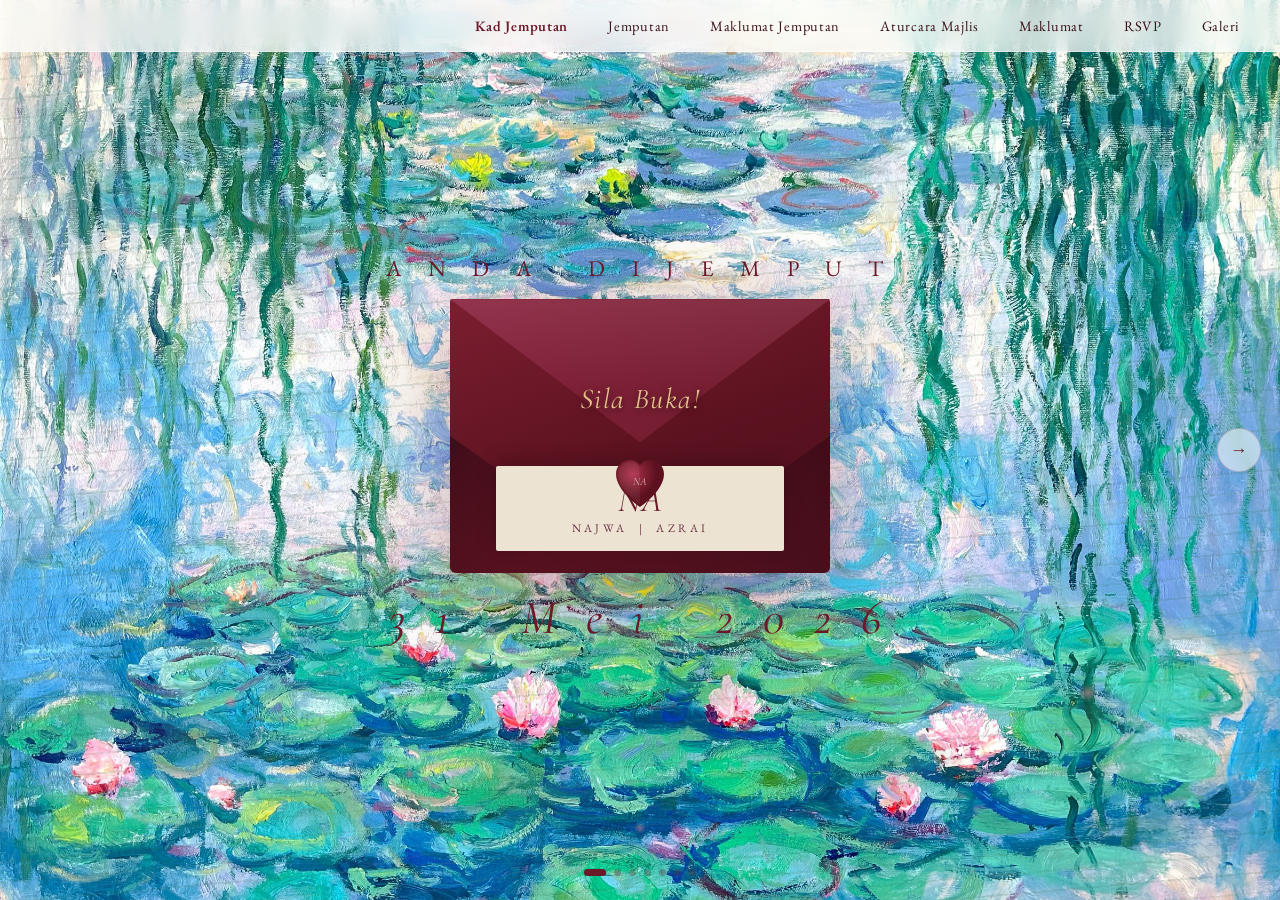
==== commit 8c521b39: "update background" ====
--- a/index.html
+++ b/index.html
@@ -32,24 +32,9 @@
   position: fixed;
   inset: 0;
   z-index: 0;
-  background:
-    /* Sky reflection - top centre whites and light blues */
-    radial-gradient(ellipse 50% 40% at 50% 25%, rgba(240,248,252,0.9) 0%, rgba(210,235,245,0.7) 40%, transparent 70%),
-    /* Willow reflections left */
-    linear-gradient(100deg, rgba(80,130,100,0.35) 0%, transparent 20%),
-    /* Willow reflections right */
-    linear-gradient(260deg, rgba(70,120,90,0.3) 0%, transparent 18%),
-    /* Water - main gradient */
-    linear-gradient(180deg,
-      #B8D8E8 0%,
-      #A8CCE0 8%,
-      #B0D4DC 20%,
-      #9ABFD0 35%,
-      #A8CBBE 55%,
-      #90B8A8 70%,
-      #7AAA98 85%,
-      #6A9E8A 100%
-    );
+  background-image: url('bg.jpg');
+  background-size: cover;
+  background-position: center;
 }
 
 /* Willow tendrils - left */
@@ -1952,6 +1937,8 @@
   });
 });
 
+const SHEETS_URL = 'https://script.google.com/macros/s/AKfycbxyXy9ibyf23W3psB1U85H8TsSdlZHDpcDV6zmS0f79lA4j23BMxYD1nwaAKW-hq-A8QA/exec';
+
 async function submitRSVP() {
   const name = document.getElementById('rName').value.trim();
   if (!name) { document.getElementById('rName').style.borderColor='#B03030'; document.getElementById('rName').focus(); return; }
@@ -1960,10 +1947,32 @@
   const msg = document.getElementById('rMsg').value.trim();
   const phone = document.getElementById('rPhone').value.trim();
   const entry = {name,att,guests,msg,phone,ts:Date.now()};
+
+  // Disable button & show loading
+  const btn = document.querySelector('.btn-submit');
+  btn.textContent = 'Menghantar... ⏳';
+  btn.disabled = true;
+
+  // 1. Save locally
   let list = getRSVPList();
   list.unshift(entry);
   saveRSVPList(list);
   try { await window.storage.set(RSVP_KEY, JSON.stringify(list), true); } catch(e){}
+
+  // 2. Send to Google Sheets (no-cors so we won't get a response body, but it still works)
+  try {
+    await fetch(SHEETS_URL, {
+      method: 'POST',
+      mode: 'no-cors',
+      headers: { 'Content-Type': 'application/json' },
+      body: JSON.stringify({ name, att, guests, msg, phone })
+    });
+  } catch(e) {
+    // Silent fail — data is already saved locally
+    console.warn('Google Sheets sync failed:', e);
+  }
+
+  // 3. Show success
   document.getElementById('rsvpForm').style.display='none';
   document.getElementById('rsvpOK').style.display='block';
   renderRSVP(list);
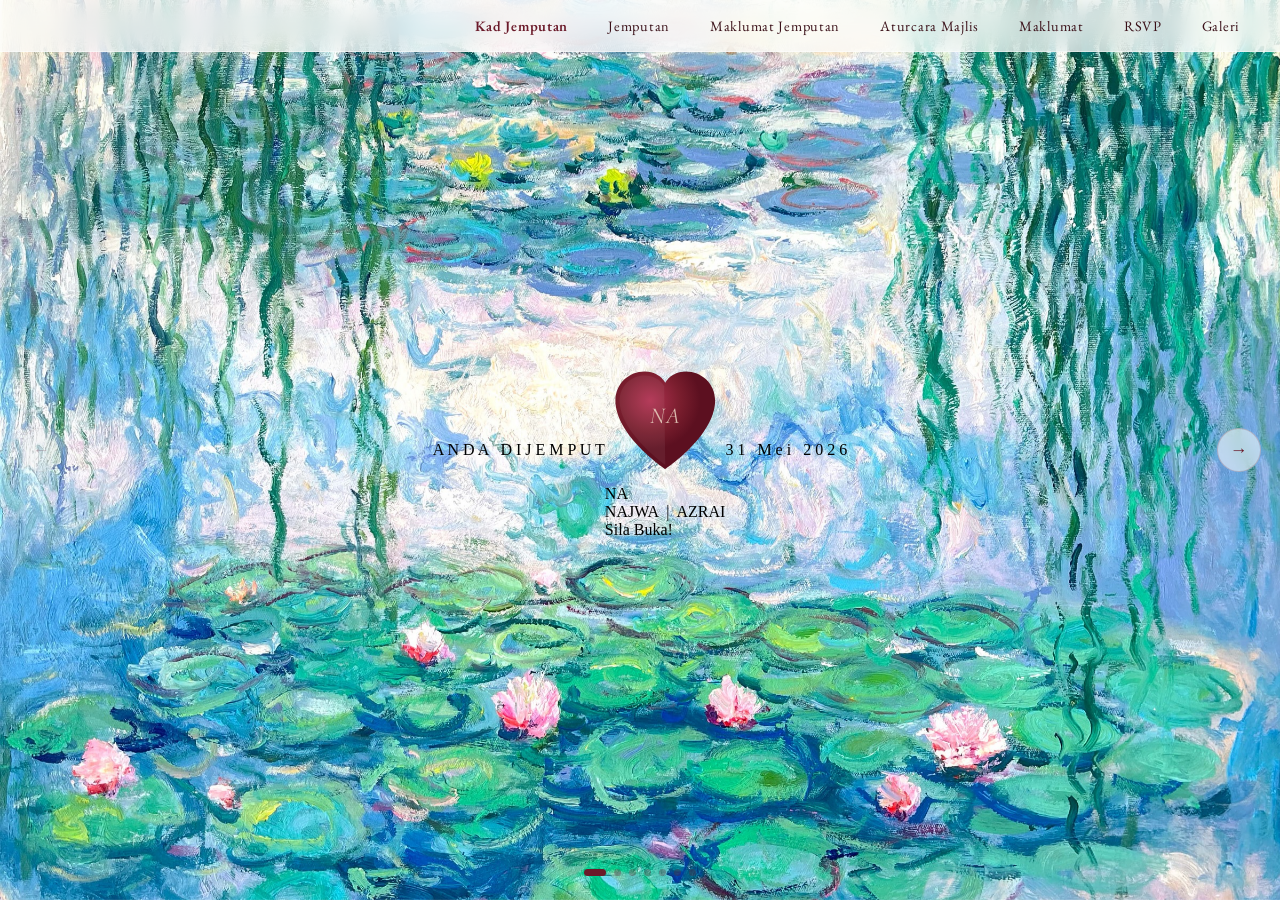
==== commit 51e56dac: "new reorganize files" ====
--- a/index.html
+++ b/index.html
@@ -1,1353 +1,20 @@
 <!DOCTYPE html>
 <html lang="ms">
 <head>
-<meta charset="UTF-8">
-<meta name="viewport" content="width=device-width, initial-scale=1.0">
-<title>Kad Jemputan | Najwa & Azrai | 31 Mei 2026</title>
-<link href="https://fonts.googleapis.com/css2?family=Cormorant+Garamond:ital,wght@0,300;0,400;0,600;1,300;1,400;1,600&family=EB+Garamond:ital,wght@0,400;0,500;1,400;1,500&family=Playfair+Display:ital,wght@0,400;1,400;1,700&display=swap" rel="stylesheet">
-<style>
-:root {
-  --burgundy: #6B1A2A;
-  --burgundy-dark: #4A0F1C;
-  --burgundy-mid: #7A1E2E;
-  --cream: #F5EFE6;
-  --cream-paper: #EDE3D2;
-  --cream-warm: #F0E6D3;
-  --gold: #C9A96E;
-  --gold-light: #E2C48A;
-  --blush: #D4A0A8;
-  --blush-light: #E8C8CC;
-  --text-dark: #3A1018;
-  --text-mid: #6B3040;
-  --lace: rgba(245,239,230,0.85);
-}
-
-* { margin: 0; padding: 0; box-sizing: border-box; }
-html, body { width: 100%; height: 100%; overflow: hidden; }
-
-/* ═══════════════════════════════════
-   MONET WATER LILY BACKGROUND (CSS)
-   ═══════════════════════════════════ */
-.monet-canvas {
-  position: fixed;
-  inset: 0;
-  z-index: 0;
-  background-image: url('bg.jpg');
-  background-size: cover;
-  background-position: center;
-}
-
-/* Willow tendrils - left */
-.monet-canvas::before {
-  content: '';
-  position: absolute;
-  inset: 0;
-  background-image:
-    /* Left willow strokes */
-    repeating-linear-gradient(175deg,
-      transparent 0px, transparent 18px,
-      rgba(50,100,70,0.12) 18px, rgba(50,100,70,0.12) 20px,
-      transparent 20px, transparent 38px,
-      rgba(60,110,75,0.1) 38px, rgba(60,110,75,0.1) 40px
-    ),
-    /* Lily pads bottom section */
-    radial-gradient(ellipse 80px 35px at 15% 82%, rgba(70,120,70,0.35) 0%, transparent 100%),
-    radial-gradient(ellipse 100px 45px at 40% 88%, rgba(60,110,65,0.3) 0%, transparent 100%),
-    radial-gradient(ellipse 70px 30px at 70% 85%, rgba(75,125,70,0.3) 0%, transparent 100%),
-    radial-gradient(ellipse 90px 40px at 85% 80%, rgba(65,115,68,0.28) 0%, transparent 100%),
-    radial-gradient(ellipse 55px 25px at 55% 76%, rgba(70,120,65,0.25) 0%, transparent 100%),
-    radial-gradient(ellipse 65px 28px at 25% 90%, rgba(68,118,65,0.3) 0%, transparent 100%),
-    radial-gradient(ellipse 45px 20px at 90% 92%, rgba(72,122,70,0.28) 0%, transparent 100%),
-    /* Water lilies (pink dots) */
-    radial-gradient(circle 8px at 18% 78%, rgba(220,140,150,0.7) 0%, transparent 100%),
-    radial-gradient(circle 6px at 32% 86%, rgba(215,135,145,0.65) 0%, transparent 100%),
-    radial-gradient(circle 7px at 72% 82%, rgba(218,138,148,0.6) 0%, transparent 100%),
-    radial-gradient(circle 9px at 85% 77%, rgba(222,140,150,0.65) 0%, transparent 100%),
-    radial-gradient(circle 6px at 50% 92%, rgba(210,130,140,0.55) 0%, transparent 100%);
-}
-
-/* Water texture ripples */
-.monet-canvas::after {
-  content: '';
-  position: absolute;
-  inset: 0;
-  background-image:
-    repeating-linear-gradient(168deg, transparent 0, transparent 35px, rgba(255,255,255,0.04) 35px, rgba(255,255,255,0.04) 37px),
-    repeating-linear-gradient(12deg, transparent 0, transparent 55px, rgba(160,200,190,0.05) 55px, rgba(160,200,190,0.05) 57px),
-    repeating-linear-gradient(180deg, transparent 0, transparent 8px, rgba(180,215,210,0.03) 8px, rgba(180,215,210,0.03) 9px);
-}
-
-/* ═══════════════════════════════════
-   SECTIONS CONTAINER
-   ═══════════════════════════════════ */
-.slider {
-  position: relative;
-  z-index: 1;
-  width: 100%;
-  height: 100vh;
-  overflow: hidden;
-}
-
-.slide {
-  position: absolute;
-  inset: 0;
-  display: flex;
-  align-items: center;
-  justify-content: center;
-  opacity: 0;
-  pointer-events: none;
-  transition: opacity 0.7s ease, transform 0.7s ease;
-  transform: translateX(60px);
-}
-
-.slide.active {
-  opacity: 1;
-  pointer-events: all;
-  transform: translateX(0);
-}
-
-.slide.prev {
-  opacity: 0;
-  transform: translateX(-60px);
-}
-
-/* ═══════════════════════════════════
-   NAVIGATION BAR (top right like Canva)
-   ═══════════════════════════════════ */
-nav {
-  position: fixed;
-  top: 0; left: 0; right: 0;
-  z-index: 100;
-  display: flex;
-  justify-content: flex-end;
-  align-items: center;
-  padding: 0 2.5rem;
-  height: 52px;
-  background: rgba(255,255,255,0.72);
-  backdrop-filter: blur(12px);
-  border-bottom: 1px solid rgba(255,255,255,0.4);
-}
-
-.nav-links {
-  display: flex;
-  list-style: none;
-  gap: 2.5rem;
-}
-
-.nav-links li a {
-  font-family: 'EB Garamond', serif;
-  font-size: 0.9rem;
-  letter-spacing: 0.05em;
-  color: var(--text-dark);
-  text-decoration: none;
-  transition: color 0.3s;
-  cursor: pointer;
-}
-
-.nav-links li a.active {
-  font-weight: 600;
-  color: var(--burgundy);
-}
-
-.nav-links li a:hover { color: var(--burgundy); }
-
-/* Mobile nav */
-.nav-hamburger {
-  display: none;
-  background: none;
-  border: none;
-  cursor: pointer;
-  padding: 4px;
-}
-.nav-hamburger span {
-  display: block; width: 22px; height: 2px;
-  background: var(--burgundy); margin: 4px 0; transition: all 0.3s;
-}
-
-/* ═══════════════════════════════════
-   ARROW NAVIGATION
-   ═══════════════════════════════════ */
-.nav-arrow {
-  position: fixed;
-  z-index: 100;
-  background: rgba(255,255,255,0.55);
-  border: 1px solid rgba(107,26,42,0.2);
-  backdrop-filter: blur(8px);
-  border-radius: 50%;
-  width: 44px;
-  height: 44px;
-  display: flex;
-  align-items: center;
-  justify-content: center;
-  cursor: pointer;
-  transition: all 0.3s;
-  color: var(--burgundy);
-  font-size: 1.1rem;
-}
-
-.nav-arrow:hover {
-  background: rgba(255,255,255,0.85);
-  box-shadow: 0 4px 15px rgba(107,26,42,0.2);
-}
-
-.nav-arrow.left { left: 1.2rem; top: 50%; transform: translateY(-50%); }
-.nav-arrow.right { right: 1.2rem; top: 50%; transform: translateY(-50%); }
-.nav-arrow:disabled { opacity: 0.25; pointer-events: none; }
-
-/* Slide dots */
-.nav-dots {
-  position: fixed;
-  bottom: 1.5rem;
-  left: 50%;
-  transform: translateX(-50%);
-  z-index: 100;
-  display: flex;
-  gap: 0.5rem;
-  align-items: center;
-}
-
-.nav-dot {
-  width: 7px; height: 7px;
-  border-radius: 50%;
-  background: rgba(107,26,42,0.3);
-  cursor: pointer;
-  transition: all 0.3s;
-  border: none;
-  padding: 0;
-}
-
-.nav-dot.active {
-  background: var(--burgundy);
-  width: 22px;
-  border-radius: 4px;
-}
-
-/* ═══════════════════════════════════
-   SECTION 1: KAD JEMPUTAN (envelope)
-   ═══════════════════════════════════ */
-#slide-1 {
-  flex-direction: column;
-  gap: 1rem;
-}
-
-.s1-tagline {
-  font-family: 'EB Garamond', serif;
-  font-size: clamp(1rem, 2.5vw, 1.4rem);
-  letter-spacing: 0.5em;
-  text-transform: uppercase;
-  color: var(--burgundy);
-  font-weight: 400;
-}
-
-/* Big envelope centred */
-.envelope-stage {
-  position: relative;
-  width: min(380px, 80vw);
-  cursor: pointer;
-  filter: drop-shadow(0 25px 50px rgba(107,26,42,0.4));
-}
-
-.env {
-  position: relative;
-  width: 100%;
-  padding-bottom: 72%;
-}
-
-/* Envelope body */
-.env-body {
-  position: absolute;
-  inset: 0;
-  background: linear-gradient(160deg, #7B1E30 0%, #5C1220 55%, #4A0F1C 100%);
-  border-radius: 3px 3px 6px 6px;
-  overflow: hidden;
-}
-
-/* Bottom side triangles (darker) */
-.env-tri-left {
-  position: absolute;
-  bottom: 0; left: 0;
-  width: 51%; height: 50%;
-  background: linear-gradient(145deg, #3E0C18 0%, transparent 65%);
-  clip-path: polygon(0 100%, 100% 100%, 0 0);
-}
-
-.env-tri-right {
-  position: absolute;
-  bottom: 0; right: 0;
-  width: 51%; height: 50%;
-  background: linear-gradient(215deg, #3E0C18 0%, transparent 65%);
-  clip-path: polygon(100% 100%, 0 100%, 100% 0);
-}
-
-/* Flap */
-.env-flap {
-  position: absolute;
-  top: 0; left: 0; right: 0;
-  height: 55%;
-  background: linear-gradient(150deg, #8B2540 0%, #6B1A2A 100%);
-  clip-path: polygon(0 0, 100% 0, 50% 95%);
-  transform-origin: top;
-  transition: transform 0.9s cubic-bezier(0.4,0,0.2,1);
-  z-index: 3;
-}
-
-.env-flap::after {
-  content: '';
-  position: absolute;
-  inset: 0;
-  background: linear-gradient(180deg, rgba(255,255,255,0.07) 0%, transparent 60%);
-  clip-path: polygon(0 0, 100% 0, 50% 95%);
-}
-
-/* Heart wax seal on envelope */
-.env-seal {
-  position: absolute;
-  bottom: 22%;
-  left: 50%;
-  transform: translateX(-50%);
-  z-index: 4;
-  width: 58px;
-  height: 58px;
-}
-
-.env-seal svg { width: 100%; height: 100%; }
-
-/* Sila Buka text */
-.env-sila-buka {
-  position: absolute;
-  top: 30%;
-  left: 50%;
-  transform: translateX(-50%);
-  font-family: 'Cormorant Garamond', serif;
-  font-style: italic;
-  font-size: clamp(1.3rem, 3vw, 1.8rem);
-  color: var(--gold-light);
-  white-space: nowrap;
-  z-index: 5;
-  text-shadow: 0 2px 6px rgba(0,0,0,0.5);
-  transition: opacity 0.4s;
-  pointer-events: none;
-  letter-spacing: 0.05em;
-}
-
-/* Card pulling out */
-.env-inner-card {
-  position: absolute;
-  bottom: 8%;
-  left: 12%;
-  right: 12%;
-  background: var(--cream-paper);
-  border-radius: 2px;
-  z-index: 2;
-  transition: transform 1s 0.3s cubic-bezier(0.4,0,0.2,1);
-  padding: 1rem;
-  text-align: center;
-  box-shadow: 0 -5px 20px rgba(0,0,0,0.2);
-}
-
-.env-inner-card .monogram {
-  font-family: 'Cormorant Garamond', serif;
-  font-style: italic;
-  font-size: 2.2rem;
-  color: var(--burgundy);
-  line-height: 1;
-}
-
-.env-inner-card .names {
-  font-family: 'EB Garamond', serif;
-  font-size: 0.72rem;
-  letter-spacing: 0.3em;
-  text-transform: uppercase;
-  color: var(--text-mid);
-  margin-top: 0.2rem;
-}
-
-/* Open state */
-.envelope-stage.open .env-flap {
-  transform: rotateX(180deg);
-}
-
-.envelope-stage.open .env-inner-card {
-  transform: translateY(-90%);
-}
-
-.envelope-stage.open .env-sila-buka {
-  opacity: 0;
-}
-
-/* Date below */
-.s1-date {
-  font-family: 'Cormorant Garamond', serif;
-  font-style: italic;
-  font-size: clamp(2rem, 5vw, 3rem);
-  color: var(--burgundy);
-  letter-spacing: 0.2em;
-}
-
-/* ═══════════════════════════════════
-   SECTION 2: JEMPUTAN
-   ═══════════════════════════════════ */
-#slide-2 {
-  gap: 0;
-  align-items: center;
-  justify-content: center;
-  padding: 60px 1rem 1rem;
-}
-
-/* The big invitation card + envelope combo */
-.jemputan-scene {
-  position: relative;
-  width: min(620px, 95vw);
-  height: calc(100vh - 80px);
-  display: flex;
-  align-items: center;
-  justify-content: center;
-}
-
-/* Lace doily behind */
-.lace-doily {
-  position: absolute;
-  width: 70%;
-  height: 90%;
-  left: 0;
-  top: 5%;
-  background: rgba(245,239,230,0.7);
-  border: 2px solid rgba(220,200,185,0.8);
-  border-radius: 4px;
-  box-shadow: 0 8px 30px rgba(107,26,42,0.1);
-  /* lace pattern via repeating gradient */
-  background-image:
-    radial-gradient(circle 3px at 8px 8px, rgba(200,170,150,0.4) 0%, transparent 100%),
-    radial-gradient(circle 3px at 24px 8px, rgba(200,170,150,0.4) 0%, transparent 100%);
-  background-size: 16px 16px;
-  background-color: rgba(245,239,230,0.75);
-}
-
-/* The "RSVP" and "Aturcara" overlay cards (left side in scene) */
-.scene-overlay-cards {
-  position: absolute;
-  left: 2%;
-  bottom: 8%;
-  display: flex;
-  flex-direction: column;
-  gap: 0.6rem;
-  z-index: 10;
-}
-
-/* Main envelope in scene */
-.scene-envelope {
-  position: absolute;
-  right: -5%;
-  top: 5%;
-  width: 52%;
-  background: linear-gradient(145deg, #7B1E30 0%, #5C1220 60%, #4A0F1C 100%);
-  border-radius: 3px;
-  padding-bottom: 68%;
-  box-shadow: 0 15px 40px rgba(74,15,28,0.4);
-  z-index: 8;
-}
-
-.scene-env-flap {
-  position: absolute;
-  top: 0; left: 0; right: 0;
-  height: 50%;
-  background: linear-gradient(150deg, #8B2540 0%, #6B1A2A 100%);
-  clip-path: polygon(0 0, 100% 0, 50% 95%);
-}
-
-.scene-env-seal {
-  position: absolute;
-  right: 0; top: 0;
-  width: 52px; height: 52px;
-  z-index: 12;
-  transform: translate(25%, -25%);
-}
-
-/* The main invitation card sticking out of envelope */
-.invite-card {
-  position: absolute;
-  left: 5%;
-  top: 2%;
-  width: 55%;
-  background: var(--cream-paper);
-  border-radius: 2px;
-  padding: 1.2rem 1rem;
-  text-align: center;
-  z-index: 9;
-  box-shadow: -5px 5px 25px rgba(74,15,28,0.2);
-  transform: rotate(-3deg);
-}
-
-.invite-card .bismillah-text {
-  font-size: 1.2rem;
-  color: var(--burgundy);
-  margin-bottom: 0.6rem;
-  font-family: 'EB Garamond', serif;
-}
-
-.invite-card .greeting {
-  font-family: 'EB Garamond', serif;
-  font-size: 0.6rem;
-  letter-spacing: 0.15em;
-  text-transform: uppercase;
-  color: var(--text-mid);
-  line-height: 1.7;
-  margin-bottom: 0.5rem;
-}
-
-.invite-card .parent-name {
-  font-family: 'Cormorant Garamond', serif;
-  font-style: italic;
-  font-size: clamp(0.85rem, 1.5vw, 1.1rem);
-  color: var(--burgundy);
-  line-height: 1.5;
-}
-
-.invite-card .small-text {
-  font-family: 'EB Garamond', serif;
-  font-size: 0.58rem;
-  letter-spacing: 0.1em;
-  text-transform: uppercase;
-  color: var(--text-mid);
-  line-height: 1.8;
-  margin: 0.4rem 0;
-}
-
-.invite-card .couple-name {
-  font-family: 'Cormorant Garamond', serif;
-  font-style: italic;
-  font-size: clamp(0.85rem, 1.5vw, 1.05rem);
-  color: var(--burgundy);
-  line-height: 1.4;
-}
-
-/* Lily flowers decorative */
-.lily {
-  position: absolute;
-  pointer-events: none;
-  z-index: 15;
-}
-
-.lily svg { width: 100%; height: 100%; }
-
-/* Action card (RSVP / Aturcara buttons) */
-.scene-action-card {
-  background: var(--burgundy);
-  color: var(--cream);
-  border-radius: 3px;
-  padding: 0.9rem 1.2rem;
-  cursor: pointer;
-  text-align: center;
-  width: 140px;
-  transition: all 0.3s;
-  text-decoration: none;
-  display: block;
-}
-
-.scene-action-card:hover {
-  background: var(--burgundy-dark);
-  transform: translateY(-2px);
-  box-shadow: 0 6px 20px rgba(74,15,28,0.35);
-}
-
-.scene-action-card .card-label {
-  font-family: 'EB Garamond', serif;
-  font-size: 0.65rem;
-  letter-spacing: 0.15em;
-  text-transform: uppercase;
-  color: var(--blush-light);
-}
-
-.scene-action-card .card-script {
-  font-family: 'Cormorant Garamond', serif;
-  font-style: italic;
-  font-size: 1.4rem;
-  display: block;
-  margin-top: 0.1rem;
-}
-
-/* Maklumat tab at bottom right */
-.maklumat-tab {
-  position: absolute;
-  bottom: 5%;
-  right: 8%;
-  background: var(--blush);
-  border-radius: 4px;
-  padding: 0.8rem 1.5rem;
-  text-align: center;
-  cursor: pointer;
-  z-index: 20;
-  transition: all 0.3s;
-  box-shadow: 0 6px 20px rgba(107,26,42,0.2);
-}
-
-.maklumat-tab:hover { background: var(--blush-light); transform: translateY(-3px); }
-
-.maklumat-tab .tab-label {
-  font-family: 'EB Garamond', serif;
-  font-size: 0.75rem;
-  letter-spacing: 0.2em;
-  text-transform: uppercase;
-  color: var(--burgundy);
-}
-
-.maklumat-tab .tab-script {
-  font-family: 'Cormorant Garamond', serif;
-  font-style: italic;
-  font-size: 1.3rem;
-  color: var(--burgundy);
-  display: block;
-}
-
-/* Key icon */
-.key-icon {
-  position: absolute;
-  bottom: 42%;
-  right: 28%;
-  font-size: 2.2rem;
-  transform: rotate(30deg);
-  opacity: 0.75;
-  z-index: 6;
-  filter: sepia(1) saturate(0.5);
-}
-
-/* ═══════════════════════════════════
-   SECTION 3: MAKLUMAT JEMPUTAN
-   Full-screen invitation card emerging from envelope
-   ═══════════════════════════════════ */
-#slide-3 {
-  padding: 60px 1rem 1rem;
-  justify-content: center;
-}
-
-.maklumat-scene {
-  position: relative;
-  width: min(520px, 95vw);
-  height: calc(100vh - 80px);
-  display: flex;
-  align-items: center;
-  justify-content: center;
-}
-
-/* The envelope body behind */
-.maklumat-env {
-  position: absolute;
-  bottom: 2%;
-  left: 50%;
-  transform: translateX(-50%);
-  width: 85%;
-  padding-bottom: 62%;
-  background: linear-gradient(145deg, #7B1E30 0%, #5C1220 55%, #4A0F1C 100%);
-  border-radius: 3px;
-  box-shadow: 0 20px 50px rgba(74,15,28,0.45);
-  z-index: 1;
-}
-
-.maklumat-env-flap {
-  position: absolute;
-  top: 0; left: 0; right: 0;
-  height: 52%;
-  background: linear-gradient(150deg, #8B2540 0%, #6B1A2A 100%);
-  clip-path: polygon(0 0, 100% 0, 50% 95%);
-}
-
-.maklumat-env-tri-l {
-  position: absolute;
-  bottom: 0; left: 0;
-  width: 51%; height: 52%;
-  background: linear-gradient(145deg, #3E0C18 0%, transparent 65%);
-  clip-path: polygon(0 100%, 100% 100%, 0 0);
-}
-
-.maklumat-env-tri-r {
-  position: absolute;
-  bottom: 0; right: 0;
-  width: 51%; height: 52%;
-  background: linear-gradient(215deg, #3E0C18 0%, transparent 65%);
-  clip-path: polygon(100% 100%, 0 100%, 100% 0);
-}
-
-.maklumat-env-seal {
-  position: absolute;
-  bottom: 38%;
-  left: 50%;
-  transform: translateX(-50%);
-  z-index: 3;
-  width: 56px; height: 56px;
-}
-
-/* The big card emerging from top */
-.maklumat-card {
-  position: absolute;
-  top: 2%;
-  left: 50%;
-  transform: translateX(-50%);
-  width: 72%;
-  background: var(--cream-paper);
-  border-radius: 2px;
-  padding: 1.5rem 1.2rem 4rem;
-  text-align: center;
-  z-index: 5;
-  box-shadow: 0 -10px 40px rgba(74,15,28,0.15), 5px 5px 30px rgba(74,15,28,0.2);
-}
-
-/* Text in the card */
-.mc-bismillah {
-  font-size: 1.4rem;
-  color: var(--burgundy);
-  font-family: 'EB Garamond', serif;
-  margin-bottom: 0.8rem;
-}
-
-.mc-greeting {
-  font-family: 'EB Garamond', serif;
-  font-size: 0.65rem;
-  letter-spacing: 0.18em;
-  text-transform: uppercase;
-  color: var(--text-mid);
-  line-height: 1.9;
-  margin-bottom: 0.7rem;
-}
-
-.mc-parent {
-  font-family: 'Cormorant Garamond', serif;
-  font-style: italic;
-  font-size: clamp(1rem, 2.5vw, 1.35rem);
-  color: var(--burgundy);
-  line-height: 1.4;
-}
-
-.mc-invite {
-  font-family: 'EB Garamond', serif;
-  font-size: 0.6rem;
-  letter-spacing: 0.15em;
-  text-transform: uppercase;
-  color: var(--text-mid);
-  line-height: 2;
-  margin: 0.7rem 0;
-}
-
-.mc-couple {
-  font-family: 'Cormorant Garamond', serif;
-  font-style: italic;
-  font-size: clamp(0.9rem, 2.2vw, 1.2rem);
-  color: var(--burgundy);
-  line-height: 1.4;
-}
-
-.mc-divider {
-  width: 120px;
-  height: 12px;
-  margin: 0.5rem auto;
-  background-image: url("data:image/svg+xml,%3Csvg xmlns='http://www.w3.org/2000/svg' viewBox='0 0 120 12'%3E%3Cline x1='0' y1='6' x2='48' y2='6' stroke='%23C9A96E' stroke-width='0.7'/%3E%3Ccircle cx='60' cy='6' r='3' fill='none' stroke='%23C9A96E' stroke-width='0.7'/%3E%3Ccircle cx='60' cy='6' r='1.5' fill='%23C9A96E'/%3E%3Cline x1='72' y1='6' x2='120' y2='6' stroke='%23C9A96E' stroke-width='0.7'/%3E%3C/svg%3E");
-  background-repeat: no-repeat;
-  background-size: contain;
-}
-
-/* Lilies flanking the envelope */
-.m3-lily-left {
-  position: absolute;
-  left: -8%;
-  bottom: 12%;
-  width: 120px;
-  z-index: 6;
-}
-
-.m3-lily-right {
-  position: absolute;
-  right: -5%;
-  top: 35%;
-  width: 100px;
-  z-index: 6;
-}
-
-/* & symbol to the left */
-.m3-ampersand {
-  position: absolute;
-  left: 2%;
-  top: 42%;
-  font-family: 'Cormorant Garamond', serif;
-  font-style: italic;
-  font-size: 2rem;
-  color: var(--burgundy);
-  opacity: 0.4;
-}
-
-/* ═══════════════════════════════════
-   SECTION 4: ATURCARA MAJLIS
-   ═══════════════════════════════════ */
-#slide-4 {
-  padding: 60px 1rem 1rem;
-  justify-content: center;
-}
-
-.aturcara-scene {
-  position: relative;
-  width: min(500px, 95vw);
-  height: calc(100vh - 80px);
-  display: flex;
-  align-items: center;
-  justify-content: center;
-}
-
-/* Lace backing behind dark card */
-.aturcara-lace {
-  position: absolute;
-  inset: 2% -4%;
-  background: rgba(245,239,230,0.6);
-  border: 1.5px solid rgba(200,175,155,0.7);
-  border-radius: 5px;
-  /* repeating dot lace pattern */
-  background-image: radial-gradient(circle 2px at 6px 6px, rgba(180,150,130,0.3) 0%, transparent 100%);
-  background-size: 12px 12px;
-  background-color: rgba(245,239,230,0.55);
-}
-
-/* Burgundy dark card */
-.aturcara-card {
-  position: relative;
-  width: 70%;
-  background: linear-gradient(160deg, #7A1E2E 0%, #5C1220 60%, #4A0F1C 100%);
-  border-radius: 4px;
-  padding: 2rem 1.8rem 2.2rem;
-  text-align: center;
-  box-shadow: 0 20px 60px rgba(74,15,28,0.5);
-  z-index: 5;
-}
-
-/* Heart seal top-left of card */
-.aturcara-heart-seal {
-  position: absolute;
-  top: -28px;
-  left: -18px;
-  width: 56px;
-  height: 56px;
-  z-index: 10;
-}
-
-.aturcara-card-title .serif-label {
-  font-family: 'EB Garamond', serif;
-  font-size: 0.72rem;
-  letter-spacing: 0.3em;
-  text-transform: uppercase;
-  color: var(--gold-light);
-}
-
-.aturcara-card-title .script {
-  font-family: 'Cormorant Garamond', serif;
-  font-style: italic;
-  font-size: 2.2rem;
-  color: var(--cream);
-  display: block;
-  margin-top: 0.1rem;
-}
-
-.aturcara-divider {
-  width: 80px;
-  height: 1px;
-  background: rgba(201,169,110,0.5);
-  margin: 1rem auto;
-}
-
-.aturcara-list {
-  list-style: none;
-  display: flex;
-  flex-direction: column;
-  gap: 0.1rem;
-}
-
-.aturcara-item {
-  display: flex;
-  align-items: center;
-  gap: 0.9rem;
-  padding: 0.75rem 0;
-  border-bottom: 1px solid rgba(201,169,110,0.12);
-}
-
-.aturcara-item:last-child { border-bottom: none; }
-
-.aturcara-icon {
-  width: 40px;
-  height: 40px;
-  border: 1px solid rgba(201,169,110,0.35);
-  border-radius: 50%;
-  display: flex;
-  align-items: center;
-  justify-content: center;
-  flex-shrink: 0;
-  background: rgba(201,169,110,0.1);
-}
-
-.aturcara-icon svg {
-  width: 22px;
-  height: 22px;
-  fill: none;
-  stroke: var(--gold-light);
-  stroke-width: 1.5;
-}
-
-.aturcara-info { text-align: left; }
-
-.aturcara-time {
-  font-family: 'Cormorant Garamond', serif;
-  font-size: 1rem;
-  color: var(--gold-light);
-  font-weight: 600;
-}
-
-.aturcara-desc {
-  font-family: 'EB Garamond', serif;
-  font-size: 0.82rem;
-  color: var(--cream);
-  letter-spacing: 0.04em;
-}
-
-/* Lily bottom right */
-.a4-lily {
-  position: absolute;
-  right: -6%;
-  bottom: 8%;
-  width: 130px;
-  z-index: 6;
-}
-
-/* ═══════════════════════════════════
-   SECTION 5: MAKLUMAT (Date/Venue/Countdown)
-   ═══════════════════════════════════ */
-#slide-5 {
-  padding: 60px 1rem 2rem;
-  flex-direction: column;
-  gap: 1rem;
-  overflow-y: auto;
-}
-
-.slide5-inner {
-  display: flex;
-  flex-direction: column;
-  gap: 1rem;
-  align-items: center;
-  width: 100%;
-  max-width: 520px;
-}
-
-/* Countdown */
-.countdown-box {
-  background: rgba(107,26,42,0.88);
-  border: 1px solid rgba(201,169,110,0.35);
-  border-radius: 4px;
-  padding: 1.5rem 2rem;
-  width: 100%;
-  text-align: center;
-  backdrop-filter: blur(10px);
-  box-shadow: 0 15px 40px rgba(107,26,42,0.35);
-}
-
-.countdown-label {
-  font-size: 0.7rem;
-  letter-spacing: 0.35em;
-  text-transform: uppercase;
-  color: var(--gold-light);
-  margin-bottom: 1rem;
-}
-
-.countdown-nums {
-  display: flex;
-  justify-content: center;
-  gap: 0.8rem;
-  align-items: flex-start;
-}
-
-.c-unit { text-align: center; min-width: 60px; }
-
-.c-num {
-  font-family: 'Cormorant Garamond', serif;
-  font-size: clamp(2.2rem, 5vw, 3rem);
-  color: var(--cream);
-  line-height: 1;
-  display: block;
-}
-
-.c-label {
-  font-size: 0.6rem;
-  letter-spacing: 0.2em;
-  text-transform: uppercase;
-  color: var(--blush);
-  display: block;
-  margin-top: 0.2rem;
-}
-
-.c-colon {
-  font-family: 'Cormorant Garamond', serif;
-  font-size: 2.5rem;
-  color: var(--gold);
-  line-height: 1.1;
-}
-
-/* Info grid */
-.info-row {
-  display: grid;
-  grid-template-columns: 1fr 1fr;
-  gap: 0.8rem;
-  width: 100%;
-}
-
-.info-tile {
-  background: rgba(245,239,230,0.88);
-  border: 1px solid rgba(201,169,110,0.35);
-  border-radius: 4px;
-  padding: 1.2rem;
-  text-align: center;
-  backdrop-filter: blur(8px);
-  box-shadow: 0 6px 20px rgba(107,26,42,0.12);
-}
-
-.info-tile-icon { font-size: 1.5rem; display: block; margin-bottom: 0.4rem; }
-.info-tile-lbl { font-size: 0.65rem; letter-spacing: 0.25em; text-transform: uppercase; color: var(--gold); margin-bottom: 0.25rem; }
-.info-tile-val {
-  font-family: 'Cormorant Garamond', serif;
-  font-style: italic;
-  font-size: 1.05rem;
-  color: var(--burgundy);
-  line-height: 1.3;
-}
-
-.info-tile.full { grid-column: 1/-1; }
-
-/* Map */
-.map-box {
-  width: 100%;
-  border-radius: 4px;
-  overflow: hidden;
-  box-shadow: 0 12px 35px rgba(107,26,42,0.2);
-  border: 1px solid rgba(201,169,110,0.3);
-}
-
-.map-bar {
-  background: var(--burgundy);
-  padding: 0.7rem 1.2rem;
-  display: flex;
-  gap: 0.7rem;
-  align-items: center;
-}
-
-.map-bar-text { color: var(--cream); }
-.map-venue-name { font-family: 'Cormorant Garamond', serif; font-style: italic; font-size: 0.95rem; }
-.map-venue-addr { font-size: 0.68rem; color: var(--blush-light); letter-spacing: 0.04em; }
-
-.map-frame { width: 100%; height: 200px; border: none; display: block; }
-
-.map-dir-btn {
-  display: block;
-  width: 100%;
-  padding: 0.75rem;
-  background: rgba(245,239,230,0.95);
-  text-align: center;
-  font-family: 'EB Garamond', serif;
-  font-size: 0.8rem;
-  letter-spacing: 0.18em;
-  text-transform: uppercase;
-  color: var(--burgundy);
-  text-decoration: none;
-  transition: background 0.3s;
-  border-top: 1px solid rgba(201,169,110,0.3);
-}
-
-.map-dir-btn:hover { background: var(--cream-warm); }
-
-/* ═══════════════════════════════════
-   SECTION 6: RSVP
-   ═══════════════════════════════════ */
-#slide-6 {
-  padding: 60px 1rem 2rem;
-  flex-direction: column;
-  gap: 1.2rem;
-  overflow-y: auto;
-}
-
-.slide6-inner {
-  display: flex;
-  flex-direction: column;
-  gap: 1rem;
-  align-items: center;
-  width: 100%;
-  max-width: 520px;
-}
-
-.section-heading {
-  text-align: center;
-}
-
-.section-heading h2 {
-  font-family: 'Cormorant Garamond', serif;
-  font-size: clamp(1.6rem, 4vw, 2.2rem);
-  color: var(--burgundy);
-  font-weight: 400;
-}
-
-.section-heading h2 em { font-style: italic; }
-
-.ornament {
-  width: 160px;
-  height: 14px;
-  margin: 0.5rem auto 0;
-  background-image: url("data:image/svg+xml,%3Csvg xmlns='http://www.w3.org/2000/svg' viewBox='0 0 160 14'%3E%3Cline x1='0' y1='7' x2='60' y2='7' stroke='%23C9A96E' stroke-width='0.7'/%3E%3Ccircle cx='80' cy='7' r='3.5' fill='none' stroke='%23C9A96E' stroke-width='0.7'/%3E%3Ccircle cx='80' cy='7' r='1.5' fill='%23C9A96E'/%3E%3Cline x1='100' y1='7' x2='160' y2='7' stroke='%23C9A96E' stroke-width='0.7'/%3E%3Ccircle cx='66' cy='7' r='1.5' fill='%23C9A96E' opacity='0.5'/%3E%3Ccircle cx='94' cy='7' r='1.5' fill='%23C9A96E' opacity='0.5'/%3E%3C/svg%3E");
-  background-repeat: no-repeat;
-  background-size: contain;
-}
-
-.rsvp-card {
-  background: rgba(245,239,230,0.92);
-  border: 1px solid rgba(201,169,110,0.4);
-  border-radius: 4px;
-  padding: 2rem 1.8rem;
-  width: 100%;
-  box-shadow: 0 15px 45px rgba(107,26,42,0.18);
-  backdrop-filter: blur(8px);
-  position: relative;
-  overflow: hidden;
-}
-
-.rsvp-card::before {
-  content: '';
-  position: absolute;
-  top: 0; left: 8%; right: 8%;
-  height: 2px;
-  background: linear-gradient(90deg, transparent, var(--gold), transparent);
-}
-
-.form-row { margin-bottom: 1rem; }
-.form-lbl { display: block; font-size: 0.7rem; letter-spacing: 0.2em; text-transform: uppercase; color: var(--text-mid); margin-bottom: 0.35rem; }
-.form-input, .form-select, .form-textarea {
-  width: 100%;
-  padding: 0.7rem 0.9rem;
-  background: rgba(255,255,255,0.75);
-  border: 1px solid rgba(107,26,42,0.22);
-  border-radius: 2px;
-  font-family: 'EB Garamond', serif;
-  font-size: 0.95rem;
-  color: var(--text-dark);
-  outline: none;
-  transition: border-color 0.3s, box-shadow 0.3s;
-}
-
-.form-input:focus, .form-select:focus, .form-textarea:focus {
-  border-color: var(--burgundy);
-  box-shadow: 0 0 0 3px rgba(107,26,42,0.07);
-  background: rgba(255,255,255,0.92);
-}
-
-.form-textarea { resize: vertical; min-height: 70px; }
-
-.radio-row { display: flex; gap: 1.2rem; flex-wrap: wrap; }
-.radio-lbl { display: flex; align-items: center; gap: 0.5rem; cursor: pointer; font-size: 0.9rem; color: var(--text-mid); }
-.radio-lbl input { accent-color: var(--burgundy); width: 15px; height: 15px; }
-
-.btn-submit {
-  width: 100%;
-  padding: 0.9rem;
-  background: var(--burgundy);
-  color: var(--cream);
-  border: none;
-  border-radius: 2px;
-  font-family: 'EB Garamond', serif;
-  font-size: 0.88rem;
-  letter-spacing: 0.22em;
-  text-transform: uppercase;
-  cursor: pointer;
-  transition: all 0.3s;
-  margin-top: 0.3rem;
-}
-
-.btn-submit:hover { background: var(--burgundy-dark); transform: translateY(-2px); box-shadow: 0 6px 20px rgba(107,26,42,0.3); }
-
-.form-success { display: none; text-align: center; padding: 1.5rem 0; }
-.form-success-emoji { font-size: 2.5rem; display: block; margin-bottom: 0.7rem; }
-.form-success h3 { font-family: 'Cormorant Garamond', serif; font-style: italic; font-size: 1.8rem; color: var(--burgundy); margin-bottom: 0.4rem; }
-.form-success p { color: var(--text-mid); font-size: 0.9rem; line-height: 1.7; }
-
-/* RSVP list */
-.rsvp-list-box {
-  width: 100%;
-  background: rgba(245,239,230,0.8);
-  border: 1px solid rgba(201,169,110,0.3);
-  border-radius: 4px;
-  padding: 1rem 1.2rem;
-  backdrop-filter: blur(6px);
-}
-
-.rsvp-list-hdr { display: flex; justify-content: space-between; align-items: center; margin-bottom: 0.7rem; }
-.rsvp-list-title { font-family: 'Cormorant Garamond', serif; font-style: italic; font-size: 1.1rem; color: var(--burgundy); }
-.rsvp-badge-count { background: var(--burgundy); color: var(--cream); font-size: 0.7rem; padding: 0.15rem 0.55rem; border-radius: 20px; letter-spacing: 0.05em; }
-.rsvp-entries { max-height: 150px; overflow-y: auto; display: flex; flex-direction: column; gap: 0.4rem; }
-.rsvp-entries::-webkit-scrollbar { width: 3px; }
-.rsvp-entries::-webkit-scrollbar-thumb { background: var(--burgundy); border-radius: 2px; }
-
-.rsvp-entry { background: rgba(255,255,255,0.6); border: 1px solid rgba(201,169,110,0.2); border-radius: 2px; padding: 0.55rem 0.8rem; display: flex; justify-content: space-between; align-items: center; animation: slideIn 0.4s ease; }
-.rsvp-name { font-family: 'Cormorant Garamond', serif; font-style: italic; font-size: 0.95rem; color: var(--burgundy); }
-.rsvp-status { font-size: 0.65rem; letter-spacing: 0.1em; text-transform: uppercase; padding: 0.12rem 0.45rem; border-radius: 20px; }
-.rsvp-status.hadir { background: rgba(60,120,60,0.12); color: #3A7A3A; }
-.rsvp-status.tidak { background: rgba(180,60,60,0.12); color: #8B2020; }
-
-/* ═══════════════════════════════════
-   SECTION 7: GALERI
-   ═══════════════════════════════════ */
-#slide-7 {
-  padding: 60px 1rem 2rem;
-  flex-direction: column;
-  gap: 1rem;
-  overflow-y: auto;
-}
-
-.slide7-inner {
-  display: flex;
-  flex-direction: column;
-  gap: 1rem;
-  align-items: center;
-  width: 100%;
-  max-width: 660px;
-}
-
-.upload-zone {
-  width: 100%;
-  max-width: 520px;
-  background: rgba(245,239,230,0.85);
-  border: 2px dashed rgba(107,26,42,0.3);
-  border-radius: 4px;
-  padding: 1.8rem;
-  text-align: center;
-  cursor: pointer;
-  transition: all 0.3s;
-  backdrop-filter: blur(6px);
-}
-
-.upload-zone:hover, .upload-zone.drag-over { border-color: var(--burgundy); background: rgba(245,239,230,0.97); }
-.upload-zone input[type="file"] { display: none; }
-.upload-icon { font-size: 2.2rem; display: block; margin-bottom: 0.5rem; }
-.upload-title { font-family: 'Cormorant Garamond', serif; font-style: italic; font-size: 1.2rem; color: var(--burgundy); }
-.upload-sub { font-size: 0.75rem; color: var(--text-mid); letter-spacing: 0.08em; margin-top: 0.2rem; }
-
-.uploader-name-row {
-  width: 100%;
-  max-width: 520px;
-  display: flex;
-  gap: 0.7rem;
-}
-
-.gallery-mosaic {
-  width: 100%;
-  columns: 3;
-  column-gap: 0.6rem;
-}
-
-.gallery-photo {
-  break-inside: avoid;
-  margin-bottom: 0.6rem;
-  border-radius: 3px;
-  overflow: hidden;
-  box-shadow: 0 4px 12px rgba(107,26,42,0.15);
-  cursor: pointer;
-  transition: transform 0.3s;
-  position: relative;
-  animation: fadeIn 0.5s ease;
-}
-
-.gallery-photo:hover { transform: translateY(-3px); box-shadow: 0 8px 20px rgba(107,26,42,0.25); }
-.gallery-photo img { width: 100%; display: block; object-fit: cover; }
-.gallery-photo-name { position: absolute; bottom: 0; left: 0; right: 0; padding: 0.4rem; background: linear-gradient(transparent, rgba(74,15,28,0.65)); font-size: 0.68rem; color: rgba(245,239,230,0.9); text-align: center; letter-spacing: 0.06em; }
-
-.gallery-empty { text-align: center; color: var(--text-mid); font-family: 'Cormorant Garamond', serif; font-style: italic; font-size: 1rem; padding: 1.5rem; }
-
-/* QR card */
-.qr-box {
-  width: 100%;
-  max-width: 520px;
-  background: rgba(245,239,230,0.88);
-  border: 1px solid rgba(201,169,110,0.35);
-  border-radius: 4px;
-  padding: 1.2rem 1.5rem;
-  display: flex;
-  gap: 1.2rem;
-  align-items: center;
-  backdrop-filter: blur(6px);
-  box-shadow: 0 6px 20px rgba(107,26,42,0.1);
-}
-
-.qr-img-wrap {
-  width: 80px; height: 80px;
-  background: var(--cream-warm);
-  border: 1px solid rgba(107,26,42,0.2);
-  border-radius: 3px;
-  flex-shrink: 0;
-  overflow: hidden;
-  display: flex; align-items: center; justify-content: center;
-}
-
-.qr-img-wrap canvas { width: 80px !important; height: 80px !important; }
-.qr-title { font-family: 'Cormorant Garamond', serif; font-style: italic; font-size: 1.05rem; color: var(--burgundy); margin-bottom: 0.3rem; }
-.qr-sub { font-size: 0.75rem; color: var(--text-mid); line-height: 1.6; }
-.qr-btn { margin-top: 0.6rem; padding: 0.45rem 1rem; background: var(--burgundy); color: var(--cream); border: none; border-radius: 2px; font-family: 'EB Garamond', serif; font-size: 0.75rem; letter-spacing: 0.15em; text-transform: uppercase; cursor: pointer; transition: all 0.3s; }
-.qr-btn:hover { background: var(--burgundy-dark); }
-
-/* ═══════════════════════════════════
-   LIGHTBOX
-   ═══════════════════════════════════ */
-.lightbox {
-  position: fixed;
-  inset: 0;
-  background: rgba(20,5,10,0.95);
-  z-index: 9999;
-  display: none;
-  align-items: center;
-  justify-content: center;
-  padding: 2rem;
-}
-
-.lightbox.on { display: flex; }
-.lightbox img { max-width: 90vw; max-height: 85vh; object-fit: contain; border-radius: 3px; box-shadow: 0 0 80px rgba(107,26,42,0.4); }
-.lb-close { position: absolute; top: 1.2rem; right: 1.5rem; background: none; border: 1px solid rgba(245,239,230,0.3); color: var(--cream); width: 38px; height: 38px; border-radius: 50%; font-size: 1rem; cursor: pointer; display: flex; align-items: center; justify-content: center; transition: all 0.3s; }
-.lb-close:hover { background: rgba(245,239,230,0.1); }
-
-/* ═══════════════════════════════════
-   LILY FLOWER SVG COMPONENT
-   ═══════════════════════════════════ */
-.lily-flower {
-  display: block;
-  width: 100%;
-  height: 100%;
-}
-
-/* ═══════════════════════════════════
-   ANIMATIONS
-   ═══════════════════════════════════ */
-@keyframes fadeIn { from { opacity: 0; } to { opacity: 1; } }
-@keyframes slideIn { from { opacity: 0; transform: translateX(-8px); } to { opacity: 1; transform: translateX(0); } }
-@keyframes float { 0%,100% { transform: translateY(0); } 50% { transform: translateY(-8px); } }
-
-.float-anim { animation: float 4s ease-in-out infinite; }
-
-/* ═══════════════════════════════════
-   MOBILE RESPONSIVE
-   ═══════════════════════════════════ */
-@media (max-width: 600px) {
-  .nav-links { display: none; flex-direction: column; position: absolute; top: 52px; left: 0; right: 0; background: rgba(255,255,255,0.97); padding: 0.5rem 1.5rem 1rem; gap: 0.2rem; border-bottom: 1px solid rgba(107,26,42,0.1); }
-  .nav-links.open { display: flex; }
-  .nav-hamburger { display: block; }
-  .info-row { grid-template-columns: 1fr; }
-  .gallery-mosaic { columns: 2; }
-  .qr-box { flex-direction: column; text-align: center; }
-  .aturcara-card { width: 90%; }
-  .maklumat-card { width: 78%; }
-  .invite-card { width: 60%; padding: 0.9rem 0.7rem; }
-}
-
-/* Slide 5,6,7 scroll fix */
-#slide-5, #slide-6, #slide-7 {
-  overflow-y: auto;
-  -webkit-overflow-scrolling: touch;
-  align-items: center;
-  justify-content: flex-start;
-}
-</style>
+  <meta charset="UTF-8">
+  <meta name="viewport" content="width=device-width, initial-scale=1.0">
+  <title>Kad Jemputan | Najwa & Azrai | 31 Mei 2026</title>
+
+  <!-- Google Fonts -->
+  <link href="https://fonts.googleapis.com/css2?family=Cormorant+Garamond:ital,wght@0,300;0,400;0,600;1,300;1,400;1,600&family=EB+Garamond:ital,wght@0,400;0,500;1,400;1,500&family=Playfair+Display:ital,wght@0,400;1,400;1,700&display=swap" rel="stylesheet">
+
+  <!-- Styles -->
+  <link rel="stylesheet" href="css/base.css">
+  <link rel="stylesheet" href="css/nav.css">
+  <link rel="stylesheet" href="css/slide1-2.css">
+  <link rel="stylesheet" href="css/slide3-4.css">
+  <link rel="stylesheet" href="css/slide5-6.css">
+  <link rel="stylesheet" href="css/slide7-misc.css">
 </head>
 <body>
 
@@ -1383,710 +50,444 @@
 <!-- ═══ DOTS ═══ -->
 <div class="nav-dots" id="navDots"></div>
 
-<!-- ═══════════════════════════════════════════════
+<!-- ════════════════════════════════════════
      SLIDER
-═══════════════════════════════════════════════ -->
+════════════════════════════════════════ -->
 <div class="slider" id="slider">
 
-<!-- ─── SLIDE 1: KAD JEMPUTAN ─── -->
-<div class="slide active" id="slide-1">
-  <p class="s1-tagline">A N D A &nbsp; D I J E M P U T</p>
-
-  <div class="envelope-stage float-anim" id="envelopeStage" onclick="openEnvelope()">
-    <div class="env">
-      <div class="env-body"></div>
-      <div class="env-tri-left"></div>
-      <div class="env-tri-right"></div>
-      <div class="env-flap"></div>
-
-      <!-- Heart wax seal -->
-      <div class="env-seal">
-        <svg viewBox="0 0 58 58" xmlns="http://www.w3.org/2000/svg">
-          <defs>
-            <radialGradient id="heartGrad" cx="35%" cy="30%">
-              <stop offset="0%" stop-color="#B03050"/>
-              <stop offset="60%" stop-color="#7A1E2E"/>
-              <stop offset="100%" stop-color="#5C1020"/>
-            </radialGradient>
-          </defs>
-          <path d="M29,52 C29,52 5,36 5,19 C5,10.7 11.7,5 19,5 C23.5,5 27.4,7.2 29,10.5 C30.6,7.2 34.5,5 39,5 C46.3,5 53,10.7 53,19 C53,36 29,52 29,52 Z" fill="url(#heartGrad)"/>
-          <path d="M29,50 C29,50 7,34.5 7,19 C7,11.8 13,7 19,7 C23.2,7 26.8,9.1 28.5,12.2" fill="rgba(255,255,255,0.06)"/>
-          <text x="29" y="30" text-anchor="middle" font-family="Cormorant Garamond, serif" font-style="italic" font-size="11" fill="rgba(230,205,190,0.9)" letter-spacing="0.5">NA</text>
+  <!-- ─── SLIDE 1: KAD JEMPUTAN ─── -->
+  <div class="slide active" id="slide-1">
+    <p class="s1-tagline">A N D A &nbsp; D I J E M P U T</p>
+
+    <div class="envelope-stage float-anim" id="envelopeStage" onclick="openEnvelope()">
+      <div class="env">
+        <div class="env-body"></div>
+        <div class="env-tri-left"></div>
+        <div class="env-tri-right"></div>
+        <div class="env-flap"></div>
+
+        <!-- Heart wax seal -->
+        <div class="env-seal">
+          <svg viewBox="0 0 58 58" xmlns="http://www.w3.org/2000/svg">
+            <defs>
+              <radialGradient id="heartGrad" cx="35%" cy="30%">
+                <stop offset="0%" stop-color="#B03050"/>
+                <stop offset="60%" stop-color="#7A1E2E"/>
+                <stop offset="100%" stop-color="#5C1020"/>
+              </radialGradient>
+            </defs>
+            <path d="M29,52 C29,52 5,36 5,19 C5,10.7 11.7,5 19,5 C23.5,5 27.4,7.2 29,10.5 C30.6,7.2 34.5,5 39,5 C46.3,5 53,10.7 53,19 C53,36 29,52 29,52 Z" fill="url(#heartGrad)"/>
+            <path d="M29,50 C29,50 7,34.5 7,19 C7,11.8 13,7 19,7 C23.2,7 26.8,9.1 28.5,12.2" fill="rgba(255,255,255,0.06)"/>
+            <text x="29" y="30" text-anchor="middle" font-family="Cormorant Garamond, serif" font-style="italic" font-size="11" fill="rgba(230,205,190,0.9)" letter-spacing="0.5">NA</text>
+          </svg>
+        </div>
+
+        <!-- Card inside -->
+        <div class="env-inner-card">
+          <div class="monogram">NA</div>
+          <div class="names">NAJWA &nbsp;|&nbsp; AZRAI</div>
+        </div>
+
+        <!-- Sila Buka text -->
+        <div class="env-sila-buka">Sila Buka!</div>
+      </div>
+    </div>
+
+    <p class="s1-date">3 1 &nbsp; M e i &nbsp; 2 0 2 6</p>
+  </div>
+
+  <!-- ─── SLIDE 2: JEMPUTAN ─── -->
+  <div class="slide" id="slide-2">
+    <div class="jemputan-scene">
+
+      <div class="lace-doily"></div>
+
+      <!-- Invitation card (rotated, left) -->
+      <div class="invite-card">
+        <div class="bismillah-text">﷽</div>
+        <div class="greeting">ASSALAMUALAIKUM DAN SALAM SEJAHTERA<br>DENGAN PENUH KESYUKURAN KAMI,</div>
+        <div class="parent-name">Hj Rozianuar Bin Daud</div>
+        <div style="font-size:0.6rem;color:var(--gold);letter-spacing:0.2em;margin:0.3rem 0;">&amp;</div>
+        <div class="parent-name">Hjh Siti Noormala Binti Rahmat</div>
+        <div class="small-text">Dengan izin Allah, kami mengundang:<br>DATO' / DATIN/ TUAN/ PUAN/ ENCIK/ CIK<br>ke majlis santapan pagi ijab dan kabul permata hati kami,</div>
+        <div class="couple-name">Nur Najwa Najat Binti Rozianuar</div>
+        <div style="font-size:0.6rem;color:var(--text-mid);font-style:italic;font-family:'Cormorant Garamond';margin:0.15rem 0;">dengan cinta hatinya</div>
+        <div class="couple-name">Anwar Nur Azrai Bin Mohamad</div>
+      </div>
+
+      <!-- Envelope right side -->
+      <div class="scene-envelope">
+        <div class="scene-env-flap"></div>
+        <div class="scene-env-seal">
+          <svg viewBox="0 0 52 52" xmlns="http://www.w3.org/2000/svg">
+            <defs><radialGradient id="hg2" cx="35%" cy="30%"><stop offset="0%" stop-color="#B03050"/><stop offset="100%" stop-color="#5C1020"/></radialGradient></defs>
+            <path d="M26,47 C26,47 4,33 4,18 C4,10.5 10,5 17,5 C21,5 24.5,7 26,9.8 C27.5,7 31,5 35,5 C42,5 48,10.5 48,18 C48,33 26,47 26,47Z" fill="url(#hg2)"/>
+            <text x="26" y="26" text-anchor="middle" font-family="Cormorant Garamond,serif" font-style="italic" font-size="10" fill="rgba(230,205,190,0.9)">NA</text>
+          </svg>
+        </div>
+      </div>
+
+      <div class="key-icon">🗝</div>
+
+      <!-- RSVP action card -->
+      <div class="scene-overlay-cards">
+        <a class="scene-action-card" onclick="goTo(5); closeNav();">
+          <span class="card-label">tekan sini untuk</span>
+          <span class="card-script">RSVP</span>
+        </a>
+      </div>
+
+      <!-- Aturcara action card -->
+      <div style="position:absolute;right:2%;top:8%;z-index:20;">
+        <div class="scene-action-card" onclick="goTo(3);" style="width:120px;">
+          <span class="card-label">tekan sini untuk</span>
+          <span class="card-script" style="font-size:1rem;line-height:1.3;">atur cara<br>majlis</span>
+        </div>
+      </div>
+
+      <!-- Left lily -->
+      <div class="lily" style="left:-4%;top:18%;width:80px;opacity:0.85;">
+        <svg viewBox="0 0 80 140" xmlns="http://www.w3.org/2000/svg">
+          <path d="M40,140 C40,140 38,100 42,70 C44,55 38,40 40,20" stroke="#8BA888" stroke-width="1.5" fill="none"/>
+          <ellipse cx="40" cy="35" rx="8" ry="18" fill="rgba(220,175,180,0.75)" transform="rotate(-20,40,35)"/>
+          <ellipse cx="40" cy="35" rx="8" ry="18" fill="rgba(225,180,185,0.7)" transform="rotate(20,40,35)"/>
+          <ellipse cx="40" cy="35" rx="7" ry="16" fill="rgba(230,185,190,0.75)" transform="rotate(0,40,35)"/>
+          <ellipse cx="28" cy="45" rx="7" ry="16" fill="rgba(218,172,178,0.7)" transform="rotate(-60,28,45)"/>
+          <ellipse cx="52" cy="45" rx="7" ry="16" fill="rgba(218,172,178,0.7)" transform="rotate(60,52,45)"/>
+          <ellipse cx="52" cy="85" rx="6" ry="14" fill="rgba(120,170,115,0.6)" transform="rotate(35,52,85)"/>
+          <ellipse cx="30" cy="100" rx="5" ry="12" fill="rgba(115,165,110,0.55)" transform="rotate(-30,30,100)"/>
         </svg>
       </div>
 
-      <!-- Card inside -->
-      <div class="env-inner-card">
-        <div class="monogram">NA</div>
-        <div class="names">NAJWA &nbsp;|&nbsp; AZRAI</div>
-      </div>
-
-      <!-- Sila Buka text -->
-      <div class="env-sila-buka">Sila Buka!</div>
-    </div>
-  </div>
-
-  <p class="s1-date">3 1 &nbsp; M e i &nbsp; 2 0 2 6</p>
-</div>
-
-<!-- ─── SLIDE 2: JEMPUTAN (scene) ─── -->
-<div class="slide" id="slide-2">
-  <div class="jemputan-scene">
-
-    <!-- Lace doily behind -->
-    <div class="lace-doily"></div>
-
-    <!-- Invite card (rotated, left) -->
-    <div class="invite-card">
-      <div class="bismillah-text">﷽</div>
-      <div class="greeting">ASSALAMUALAIKUM DAN SALAM SEJAHTERA<br>DENGAN PENUH KESYUKURAN KAMI,</div>
-      <div class="parent-name">Hj Rozianuar Bin Daud</div>
-      <div style="font-size:0.6rem;color:var(--gold);letter-spacing:0.2em;margin:0.3rem 0;">&amp;</div>
-      <div class="parent-name">Hjh Siti Noormala Binti Rahmat</div>
-      <div class="small-text">Dengan izin Allah, kami mengundang:<br>DATO' / DATIN/ TUAN/ PUAN/ ENCIK/ CIK<br>ke majlis santapan pagi ijab dan kabul permata hati kami,</div>
-      <div class="couple-name">Nur Najwa Najat Binti Rozianuar</div>
-      <div style="font-size:0.6rem;color:var(--text-mid);font-style:italic;font-family:'Cormorant Garamond';margin:0.15rem 0;">dengan cinta hatinya</div>
-      <div class="couple-name">Anwar Nur Azrai Bin Mohamad</div>
-    </div>
-
-    <!-- Envelope right side -->
-    <div class="scene-envelope">
-      <div class="scene-env-flap"></div>
-      <!-- Heart seal top right -->
-      <div class="scene-env-seal">
-        <svg viewBox="0 0 52 52" xmlns="http://www.w3.org/2000/svg">
-          <defs><radialGradient id="hg2" cx="35%" cy="30%"><stop offset="0%" stop-color="#B03050"/><stop offset="100%" stop-color="#5C1020"/></radialGradient></defs>
-          <path d="M26,47 C26,47 4,33 4,18 C4,10.5 10,5 17,5 C21,5 24.5,7 26,9.8 C27.5,7 31,5 35,5 C42,5 48,10.5 48,18 C48,33 26,47 26,47Z" fill="url(#hg2)"/>
-          <text x="26" y="26" text-anchor="middle" font-family="Cormorant Garamond,serif" font-style="italic" font-size="10" fill="rgba(230,205,190,0.9)">NA</text>
+      <!-- Bottom right lily -->
+      <div class="lily" style="right:-3%;bottom:5%;width:90px;opacity:0.8;">
+        <svg viewBox="0 0 90 150" xmlns="http://www.w3.org/2000/svg">
+          <path d="M45,150 C45,150 43,110 47,80 C49,65 44,50 45,25" stroke="#8BA888" stroke-width="1.5" fill="none"/>
+          <ellipse cx="45" cy="40" rx="8" ry="18" fill="rgba(220,175,180,0.75)" transform="rotate(-20,45,40)"/>
+          <ellipse cx="45" cy="40" rx="8" ry="18" fill="rgba(225,180,185,0.7)" transform="rotate(20,45,40)"/>
+          <ellipse cx="45" cy="40" rx="7" ry="16" fill="rgba(230,185,190,0.75)"/>
+          <ellipse cx="33" cy="50" rx="7" ry="16" fill="rgba(218,172,178,0.7)" transform="rotate(-60,33,50)"/>
+          <ellipse cx="57" cy="50" rx="7" ry="16" fill="rgba(218,172,178,0.7)" transform="rotate(60,57,50)"/>
+          <ellipse cx="60" cy="90" rx="6" ry="13" fill="rgba(120,170,115,0.55)" transform="rotate(35,60,90)"/>
         </svg>
       </div>
-    </div>
-
-    <!-- Key icon -->
-    <div class="key-icon">🗝</div>
-
-    <!-- Action cards bottom left -->
-    <div class="scene-overlay-cards">
-      <a class="scene-action-card" onclick="goTo(5); closeNav();">
-        <span class="card-label">tekan sini untuk</span>
-        <span class="card-script">RSVP</span>
-      </a>
-    </div>
-
-    <!-- Aturcara card top right -->
-    <div style="position:absolute;right:2%;top:8%;z-index:20;">
-      <div class="scene-action-card" onclick="goTo(3);" style="width:120px;">
-        <span class="card-label">tekan sini untuk</span>
-        <span class="card-script" style="font-size:1rem;line-height:1.3;">atur cara<br>majlis</span>
-      </div>
-    </div>
-
-    <!-- Lily flowers (CSS-drawn) -->
-    <!-- Left lily -->
-    <div class="lily" style="left:-4%;top:18%;width:80px;opacity:0.85;">
-      <svg viewBox="0 0 80 140" xmlns="http://www.w3.org/2000/svg">
-        <!-- stem -->
-        <path d="M40,140 C40,140 38,100 42,70 C44,55 38,40 40,20" stroke="#8BA888" stroke-width="1.5" fill="none"/>
-        <!-- petals -->
-        <ellipse cx="40" cy="35" rx="8" ry="18" fill="rgba(220,175,180,0.75)" transform="rotate(-20,40,35)"/>
-        <ellipse cx="40" cy="35" rx="8" ry="18" fill="rgba(225,180,185,0.7)" transform="rotate(20,40,35)"/>
-        <ellipse cx="40" cy="35" rx="7" ry="16" fill="rgba(230,185,190,0.75)" transform="rotate(0,40,35)"/>
-        <ellipse cx="28" cy="45" rx="7" ry="16" fill="rgba(218,172,178,0.7)" transform="rotate(-60,28,45)"/>
-        <ellipse cx="52" cy="45" rx="7" ry="16" fill="rgba(218,172,178,0.7)" transform="rotate(60,52,45)"/>
-        <!-- leaf -->
-        <ellipse cx="52" cy="85" rx="6" ry="14" fill="rgba(120,170,115,0.6)" transform="rotate(35,52,85)"/>
-        <ellipse cx="30" cy="100" rx="5" ry="12" fill="rgba(115,165,110,0.55)" transform="rotate(-30,30,100)"/>
-      </svg>
-    </div>
-
-    <!-- Bottom right lily -->
-    <div class="lily" style="right:-3%;bottom:5%;width:90px;opacity:0.8;">
-      <svg viewBox="0 0 90 150" xmlns="http://www.w3.org/2000/svg">
-        <path d="M45,150 C45,150 43,110 47,80 C49,65 44,50 45,25" stroke="#8BA888" stroke-width="1.5" fill="none"/>
-        <ellipse cx="45" cy="40" rx="8" ry="18" fill="rgba(220,175,180,0.75)" transform="rotate(-20,45,40)"/>
-        <ellipse cx="45" cy="40" rx="8" ry="18" fill="rgba(225,180,185,0.7)" transform="rotate(20,45,40)"/>
-        <ellipse cx="45" cy="40" rx="7" ry="16" fill="rgba(230,185,190,0.75)"/>
-        <ellipse cx="33" cy="50" rx="7" ry="16" fill="rgba(218,172,178,0.7)" transform="rotate(-60,33,50)"/>
-        <ellipse cx="57" cy="50" rx="7" ry="16" fill="rgba(218,172,178,0.7)" transform="rotate(60,57,50)"/>
-        <ellipse cx="60" cy="90" rx="6" ry="13" fill="rgba(120,170,115,0.55)" transform="rotate(35,60,90)"/>
-      </svg>
-    </div>
-
-    <!-- Maklumat tab bottom -->
-    <div class="maklumat-tab" onclick="goTo(4);">
-      <span class="tab-label">Maklumat</span>
-      <span class="tab-script">Jemputan</span>
-    </div>
-  </div>
-</div>
-
-<!-- ─── SLIDE 3: FULL INVITE CARD IN ENVELOPE ─── -->
-<div class="slide" id="slide-3">
-  <div class="maklumat-scene">
-
-    <!-- Envelope behind -->
-    <div class="maklumat-env">
-      <div class="maklumat-env-flap"></div>
-      <div class="maklumat-env-tri-l"></div>
-      <div class="maklumat-env-tri-r"></div>
-      <!-- Seal -->
-      <div class="maklumat-env-seal" style="bottom:35%;left:50%;transform:translateX(-50%);">
-        <svg viewBox="0 0 56 56" xmlns="http://www.w3.org/2000/svg">
-          <defs><radialGradient id="hg3" cx="35%" cy="30%"><stop offset="0%" stop-color="#B03050"/><stop offset="100%" stop-color="#5C1020"/></radialGradient></defs>
-          <path d="M28,50 C28,50 5,35 5,18 C5,10.5 11,5 18,5 C22,5 25.5,7 28,9.8 C30.5,7 34,5 38,5 C45,5 51,10.5 51,18 C51,35 28,50 28,50Z" fill="url(#hg3)"/>
-          <text x="28" y="26" text-anchor="middle" font-family="Cormorant Garamond,serif" font-style="italic" font-size="10" fill="rgba(230,205,190,0.9)">NA</text>
+
+      <!-- Maklumat tab -->
+      <div class="maklumat-tab" onclick="goTo(4);">
+        <span class="tab-label">Maklumat</span>
+        <span class="tab-script">Jemputan</span>
+      </div>
+    </div>
+  </div>
+
+  <!-- ─── SLIDE 3: MAKLUMAT JEMPUTAN ─── -->
+  <div class="slide" id="slide-3">
+    <div class="maklumat-scene">
+
+      <div class="maklumat-env">
+        <div class="maklumat-env-flap"></div>
+        <div class="maklumat-env-tri-l"></div>
+        <div class="maklumat-env-tri-r"></div>
+        <div class="maklumat-env-seal" style="bottom:35%;left:50%;transform:translateX(-50%);">
+          <svg viewBox="0 0 56 56" xmlns="http://www.w3.org/2000/svg">
+            <defs><radialGradient id="hg3" cx="35%" cy="30%"><stop offset="0%" stop-color="#B03050"/><stop offset="100%" stop-color="#5C1020"/></radialGradient></defs>
+            <path d="M28,50 C28,50 5,35 5,18 C5,10.5 11,5 18,5 C22,5 25.5,7 28,9.8 C30.5,7 34,5 38,5 C45,5 51,10.5 51,18 C51,35 28,50 28,50Z" fill="url(#hg3)"/>
+            <text x="28" y="26" text-anchor="middle" font-family="Cormorant Garamond,serif" font-style="italic" font-size="10" fill="rgba(230,205,190,0.9)">NA</text>
+          </svg>
+        </div>
+      </div>
+
+      <!-- Full invitation card -->
+      <div class="maklumat-card">
+        <div class="mc-bismillah">﷽</div>
+        <div class="mc-greeting">ASSALAMUALAIKUM DAN SALAM SEJAHTERA<br>DENGAN PENUH KESYUKURAN KAMI,</div>
+        <div class="mc-parent">Hj Rozianuar Bin Daud</div>
+        <div class="mc-divider"></div>
+        <div class="mc-parent">Hjh Siti Noormala Binti Rahmat</div>
+        <div class="mc-invite">Dengan izin Allah, kami mengundang:<br>DATO' / DATIN/ TUAN/ PUAN/ ENCIK/ CIK<br>ke majlis santapan pagi ijab dan kabul permata hati kami,</div>
+        <div class="mc-couple">Nur Najwa Najat Binti Rozianuar</div>
+        <div style="font-family:'Cormorant Garamond',serif;font-style:italic;font-size:0.85rem;color:var(--text-mid);margin:0.3rem 0;">dengan cinta hatinya</div>
+        <div class="mc-couple">Anwar Nur Azrai Bin Mohamad</div>
+      </div>
+
+      <div class="m3-ampersand">&amp;</div>
+
+      <!-- Left lily -->
+      <div class="m3-lily-left" style="bottom:10%;left:-10%;">
+        <svg viewBox="0 0 120 180" xmlns="http://www.w3.org/2000/svg">
+          <path d="M60,180 C60,180 57,135 63,100 C66,80 58,58 60,25" stroke="#8BA888" stroke-width="2" fill="none"/>
+          <ellipse cx="60" cy="45" rx="11" ry="24" fill="rgba(220,175,180,0.8)" transform="rotate(-22,60,45)"/>
+          <ellipse cx="60" cy="45" rx="11" ry="24" fill="rgba(225,180,185,0.75)" transform="rotate(22,60,45)"/>
+          <ellipse cx="60" cy="45" rx="10" ry="22" fill="rgba(232,188,192,0.8)"/>
+          <ellipse cx="42" cy="60" rx="9" ry="20" fill="rgba(218,172,178,0.75)" transform="rotate(-65,42,60)"/>
+          <ellipse cx="78" cy="60" rx="9" ry="20" fill="rgba(218,172,178,0.75)" transform="rotate(65,78,60)"/>
+          <ellipse cx="80" cy="115" rx="8" ry="18" fill="rgba(120,170,115,0.6)" transform="rotate(40,80,115)"/>
+          <ellipse cx="42" cy="135" rx="7" ry="16" fill="rgba(115,165,110,0.55)" transform="rotate(-32,42,135)"/>
         </svg>
       </div>
-    </div>
-
-    <!-- The rising card -->
-    <div class="maklumat-card">
-      <div class="mc-bismillah">﷽</div>
-      <div class="mc-greeting">ASSALAMUALAIKUM DAN SALAM SEJAHTERA<br>DENGAN PENUH KESYUKURAN KAMI,</div>
-      <div class="mc-parent">Hj Rozianuar Bin Daud</div>
-      <div class="mc-divider"></div>
-      <div class="mc-parent">Hjh Siti Noormala Binti Rahmat</div>
-      <div class="mc-invite">Dengan izin Allah, kami mengundang:<br>DATO' / DATIN/ TUAN/ PUAN/ ENCIK/ CIK<br>ke majlis santapan pagi ijab dan kabul permata hati kami,</div>
-      <div class="mc-couple">Nur Najwa Najat Binti Rozianuar</div>
-      <div style="font-family:'Cormorant Garamond',serif;font-style:italic;font-size:0.85rem;color:var(--text-mid);margin:0.3rem 0;">dengan cinta hatinya</div>
-      <div class="mc-couple">Anwar Nur Azrai Bin Mohamad</div>
-    </div>
-
-    <!-- & symbol left side -->
-    <div class="m3-ampersand">&amp;</div>
-
-    <!-- Left lily -->
-    <div class="m3-lily-left" style="bottom:10%;left:-10%;">
-      <svg viewBox="0 0 120 180" xmlns="http://www.w3.org/2000/svg">
-        <path d="M60,180 C60,180 57,135 63,100 C66,80 58,58 60,25" stroke="#8BA888" stroke-width="2" fill="none"/>
-        <ellipse cx="60" cy="45" rx="11" ry="24" fill="rgba(220,175,180,0.8)" transform="rotate(-22,60,45)"/>
-        <ellipse cx="60" cy="45" rx="11" ry="24" fill="rgba(225,180,185,0.75)" transform="rotate(22,60,45)"/>
-        <ellipse cx="60" cy="45" rx="10" ry="22" fill="rgba(232,188,192,0.8)"/>
-        <ellipse cx="42" cy="60" rx="9" ry="20" fill="rgba(218,172,178,0.75)" transform="rotate(-65,42,60)"/>
-        <ellipse cx="78" cy="60" rx="9" ry="20" fill="rgba(218,172,178,0.75)" transform="rotate(65,78,60)"/>
-        <ellipse cx="80" cy="115" rx="8" ry="18" fill="rgba(120,170,115,0.6)" transform="rotate(40,80,115)"/>
-        <ellipse cx="42" cy="135" rx="7" ry="16" fill="rgba(115,165,110,0.55)" transform="rotate(-32,42,135)"/>
-      </svg>
-    </div>
-
-    <!-- Right lily -->
-    <div class="m3-lily-right" style="right:-8%;top:30%;">
-      <svg viewBox="0 0 100 160" xmlns="http://www.w3.org/2000/svg">
-        <path d="M50,160 C50,160 48,120 52,88 C54,72 49,55 50,22" stroke="#8BA888" stroke-width="1.8" fill="none"/>
-        <ellipse cx="50" cy="38" rx="9" ry="20" fill="rgba(220,175,180,0.78)" transform="rotate(-20,50,38)"/>
-        <ellipse cx="50" cy="38" rx="9" ry="20" fill="rgba(225,180,185,0.73)" transform="rotate(20,50,38)"/>
-        <ellipse cx="50" cy="38" rx="8" ry="18" fill="rgba(232,188,192,0.78)"/>
-        <ellipse cx="36" cy="52" rx="8" ry="18" fill="rgba(218,172,178,0.72)" transform="rotate(-62,36,52)"/>
-        <ellipse cx="64" cy="52" rx="8" ry="18" fill="rgba(218,172,178,0.72)" transform="rotate(62,64,52)"/>
-        <ellipse cx="66" cy="105" rx="7" ry="15" fill="rgba(120,170,115,0.55)" transform="rotate(38,66,105)"/>
-      </svg>
-    </div>
-  </div>
-</div>
-
-<!-- ─── SLIDE 4: ATURCARA MAJLIS ─── -->
-<div class="slide" id="slide-4">
-  <div class="aturcara-scene">
-    <!-- Lace backing -->
-    <div class="aturcara-lace"></div>
-
-    <!-- Dark card -->
-    <div class="aturcara-card">
-      <!-- Heart seal top-left corner -->
-      <div class="aturcara-heart-seal">
-        <svg viewBox="0 0 56 56" xmlns="http://www.w3.org/2000/svg">
-          <defs><radialGradient id="hg4" cx="35%" cy="30%"><stop offset="0%" stop-color="#B03050"/><stop offset="100%" stop-color="#5C1020"/></radialGradient></defs>
-          <path d="M28,50 C28,50 5,35 5,18 C5,10.5 11,5 18,5 C22,5 25.5,7 28,9.8 C30.5,7 34,5 38,5 C45,5 51,10.5 51,18 C51,35 28,50 28,50Z" fill="url(#hg4)"/>
-          <text x="28" y="26" text-anchor="middle" font-family="Cormorant Garamond,serif" font-style="italic" font-size="10" fill="rgba(230,205,190,0.9)">NA</text>
+
+      <!-- Right lily -->
+      <div class="m3-lily-right" style="right:-8%;top:30%;">
+        <svg viewBox="0 0 100 160" xmlns="http://www.w3.org/2000/svg">
+          <path d="M50,160 C50,160 48,120 52,88 C54,72 49,55 50,22" stroke="#8BA888" stroke-width="1.8" fill="none"/>
+          <ellipse cx="50" cy="38" rx="9" ry="20" fill="rgba(220,175,180,0.78)" transform="rotate(-20,50,38)"/>
+          <ellipse cx="50" cy="38" rx="9" ry="20" fill="rgba(225,180,185,0.73)" transform="rotate(20,50,38)"/>
+          <ellipse cx="50" cy="38" rx="8" ry="18" fill="rgba(232,188,192,0.78)"/>
+          <ellipse cx="36" cy="52" rx="8" ry="18" fill="rgba(218,172,178,0.72)" transform="rotate(-62,36,52)"/>
+          <ellipse cx="64" cy="52" rx="8" ry="18" fill="rgba(218,172,178,0.72)" transform="rotate(62,64,52)"/>
+          <ellipse cx="66" cy="105" rx="7" ry="15" fill="rgba(120,170,115,0.55)" transform="rotate(38,66,105)"/>
         </svg>
       </div>
-
-      <div class="aturcara-card-title">
-        <span class="serif-label">Aturcara</span>
-        <span class="script">Majlis</span>
-      </div>
-      <div class="aturcara-divider"></div>
-
-      <ul class="aturcara-list">
-        <li class="aturcara-item">
-          <div class="aturcara-icon">
-            <svg viewBox="0 0 24 24"><rect x="3" y="8" width="18" height="13" rx="1"/><line x1="8" y1="5" x2="8" y2="11"/><line x1="16" y1="5" x2="16" y2="11"/><line x1="3" y1="12" x2="21" y2="12"/></svg>
-          </div>
-          <div class="aturcara-info">
-            <div class="aturcara-time">8:30 AM</div>
-            <div class="aturcara-desc">santapan pagi bermula</div>
-          </div>
-        </li>
-        <li class="aturcara-item">
-          <div class="aturcara-icon">
-            <svg viewBox="0 0 24 24"><circle cx="12" cy="12" r="5"/><path d="M8,4 C8,4 7,1 5,1 C3,1 3,4 3,4"/><path d="M16,4 C16,4 17,1 19,1 C21,1 21,4 21,4"/></svg>
-          </div>
-          <div class="aturcara-info">
-            <div class="aturcara-time">9 AM</div>
-            <div class="aturcara-desc">ketibaan pengantin</div>
-          </div>
-        </li>
-        <li class="aturcara-item">
-          <div class="aturcara-icon">
-            <svg viewBox="0 0 24 24"><rect x="2" y="7" width="20" height="14" rx="2"/><circle cx="12" cy="14" r="4"/><path d="M8,7 L8,5 A4,4 0 0 1 16,5 L16,7"/></svg>
-          </div>
-          <div class="aturcara-info">
-            <div class="aturcara-time">10 AM</div>
-            <div class="aturcara-desc">sesi bergambar</div>
-          </div>
-        </li>
-        <li class="aturcara-item">
-          <div class="aturcara-icon">
-            <svg viewBox="0 0 24 24"><path d="M12,2 C12,2 6,6 6,11 C6,14 9,17 12,17 C15,17 18,14 18,11 C18,6 12,2 12,2Z"/><rect x="7" y="17" width="10" height="3" rx="1"/><rect x="9" y="20" width="6" height="2" rx="1"/></svg>
-          </div>
-          <div class="aturcara-info">
-            <div class="aturcara-time">10:30 AM</div>
-            <div class="aturcara-desc">Sesi potong pulut kuning</div>
-          </div>
-        </li>
-        <li class="aturcara-item">
-          <div class="aturcara-icon">
-            <svg viewBox="0 0 24 24"><rect x="2" y="12" width="6" height="5" rx="1"/><circle cx="5" cy="18" r="2"/><rect x="16" y="12" width="6" height="5" rx="1"/><circle cx="19" cy="18" r="2"/><path d="M8,17 L16,17"/><path d="M8,14 L12,10 L16,14"/><path d="M12,10 L12,6"/></svg>
-          </div>
-          <div class="aturcara-info">
-            <div class="aturcara-time">12 PM</div>
-            <div class="aturcara-desc">Majlis bersurai</div>
-          </div>
-        </li>
-      </ul>
-    </div>
-
-    <!-- Lily bottom right -->
-    <div class="a4-lily">
-      <svg viewBox="0 0 130 190" xmlns="http://www.w3.org/2000/svg">
-        <path d="M65,190 C65,190 62,145 68,108 C71,88 64,68 65,30" stroke="#8BA888" stroke-width="2" fill="none"/>
-        <ellipse cx="65" cy="50" rx="12" ry="26" fill="rgba(220,175,180,0.8)" transform="rotate(-22,65,50)"/>
-        <ellipse cx="65" cy="50" rx="12" ry="26" fill="rgba(225,180,185,0.75)" transform="rotate(22,65,50)"/>
-        <ellipse cx="65" cy="50" rx="11" ry="24" fill="rgba(232,188,192,0.8)"/>
-        <ellipse cx="46" cy="66" rx="10" ry="22" fill="rgba(218,172,178,0.75)" transform="rotate(-65,46,66)"/>
-        <ellipse cx="84" cy="66" rx="10" ry="22" fill="rgba(218,172,178,0.75)" transform="rotate(65,84,66)"/>
-        <ellipse cx="88" cy="128" rx="9" ry="20" fill="rgba(120,170,115,0.6)" transform="rotate(40,88,128)"/>
-        <ellipse cx="44" cy="150" rx="8" ry="18" fill="rgba(115,165,110,0.55)" transform="rotate(-32,44,150)"/>
-      </svg>
-    </div>
-  </div>
-</div>
-
-<!-- ─── SLIDE 5: MAKLUMAT (Countdown + Venue + Map) ─── -->
-<div class="slide" id="slide-5">
-  <div class="slide5-inner">
-    <div class="section-heading">
-      <h2>Maklumat <em>Jemputan</em></h2>
-      <div class="ornament"></div>
-    </div>
-
-    <!-- Countdown -->
-    <div class="countdown-box">
-      <p class="countdown-label">Menghitung Hari · Counting Down</p>
-      <div class="countdown-nums">
-        <div class="c-unit"><span class="c-num" id="cDays">--</span><span class="c-label">Hari</span></div>
-        <span class="c-colon">:</span>
-        <div class="c-unit"><span class="c-num" id="cHours">--</span><span class="c-label">Jam</span></div>
-        <span class="c-colon">:</span>
-        <div class="c-unit"><span class="c-num" id="cMins">--</span><span class="c-label">Minit</span></div>
-        <span class="c-colon">:</span>
-        <div class="c-unit"><span class="c-num" id="cSecs">--</span><span class="c-label">Saat</span></div>
-      </div>
-    </div>
-
-    <!-- Info tiles -->
-    <div class="info-row">
-      <div class="info-tile">
-        <span class="info-tile-icon">🗓</span>
-        <p class="info-tile-lbl">Tarikh · Date</p>
-        <p class="info-tile-val">31 Mei 2026<br><small style="font-size:0.75rem;font-family:'EB Garamond';font-style:normal;color:var(--text-mid);">Ahad · Sunday</small></p>
-      </div>
-      <div class="info-tile">
-        <span class="info-tile-icon">🕗</span>
-        <p class="info-tile-lbl">Masa · Time</p>
-        <p class="info-tile-val">8:30 AM – 12 PM</p>
-      </div>
-      <div class="info-tile full">
-        <span class="info-tile-icon">🏛</span>
-        <p class="info-tile-lbl">Tempat · Venue</p>
-        <p class="info-tile-val">Dewan MPKS Saujana Utama<br><small style="font-size:0.72rem;font-family:'EB Garamond';font-style:normal;color:var(--text-mid);">Persiaran Saujana 3, Saujana Utama 1<br>47000 Sungai Buloh, Selangor</small></p>
-      </div>
-    </div>
-
-    <!-- Map -->
-    <div class="map-box">
-      <div class="map-bar">
-        <span style="font-size:1.3rem;">📍</span>
-        <div class="map-bar-text">
-          <div class="map-venue-name">Dewan MPKS Saujana Utama</div>
-          <div class="map-venue-addr">Persiaran Saujana 3, Saujana Utama 1, 47000 Sungai Buloh, Selangor</div>
-        </div>
-      </div>
-      <iframe class="map-frame" loading="lazy" referrerpolicy="no-referrer-when-downgrade"
-        src="https://www.google.com/maps/embed/v1/place?key=AIzaSyBFw0Qbyq9zTFTd-tUY6dZWTgaQzuU3Kuo&q=Dewan+MPKS+Saujana+Utama,Persiaran+Saujana+3,Saujana+Utama+1,47000+Sungai+Buloh,Selangor"
-        title="Venue map"></iframe>
-      <a class="map-dir-btn" href="https://maps.google.com/?q=Dewan+MPKS+Saujana+Utama,+Persiaran+Saujana+3,+Saujana+Utama+1,+47000+Sungai+Buloh,+Selangor" target="_blank">
-        🧭 Dapatkan Arah · Get Directions
-      </a>
-    </div>
-  </div>
-</div>
-
-<!-- ─── SLIDE 6: RSVP ─── -->
-<div class="slide" id="slide-6">
-  <div class="slide6-inner">
-    <div class="section-heading">
-      <h2>R S V P</h2>
-      <div class="ornament"></div>
-    </div>
-
-    <div class="rsvp-card">
-      <div id="rsvpForm">
-        <div class="form-row">
-          <label class="form-lbl" for="rName">Nama Penuh · Full Name *</label>
-          <input class="form-input" type="text" id="rName" placeholder="Masukkan nama anda...">
-        </div>
-        <div class="form-row">
-          <label class="form-lbl" for="rPhone">No. Telefon · Phone</label>
-          <input class="form-input" type="tel" id="rPhone" placeholder="+60 12-345 6789">
-        </div>
-        <div class="form-row">
-          <label class="form-lbl">Kehadiran · Attendance *</label>
-          <div class="radio-row">
-            <label class="radio-lbl"><input type="radio" name="att" value="hadir" checked> ✓ Hadir · Will Attend</label>
-            <label class="radio-lbl"><input type="radio" name="att" value="tidak"> ✗ Tidak Dapat Hadir</label>
-          </div>
-        </div>
-        <div class="form-row" id="guestRow">
-          <label class="form-lbl" for="rGuests">Bilangan Tetamu · Guests</label>
-          <select class="form-select" id="rGuests">
-            <option value="1">1 orang</option>
-            <option value="2">2 orang</option>
-            <option value="3">3 orang</option>
-            <option value="4">4 orang</option>
-            <option value="5">5 orang</option>
-            <option value="6+">6+ orang</option>
-          </select>
-        </div>
-        <div class="form-row">
-          <label class="form-lbl" for="rMsg">Ucapan · Message (Optional)</label>
-          <textarea class="form-textarea" id="rMsg" placeholder="Ucapan untuk pengantin..."></textarea>
-        </div>
-        <button class="btn-submit" onclick="submitRSVP()">Hantar RSVP · Submit ✦</button>
-      </div>
-      <div class="form-success" id="rsvpOK">
-        <span class="form-success-emoji">🌸</span>
-        <h3>Terima Kasih!</h3>
-        <p>RSVP anda telah diterima.<br><em>Your RSVP has been received.</em><br><br>Kami tidak sabar untuk berjumpa anda! 💕</p>
-      </div>
-    </div>
-
-    <div class="rsvp-list-box">
-      <div class="rsvp-list-hdr">
-        <span class="rsvp-list-title">Senarai Tetamu</span>
-        <span class="rsvp-badge-count" id="rsvpCount">0</span>
-      </div>
-      <div class="rsvp-entries" id="rsvpEntries">
-        <p style="text-align:center;color:var(--text-mid);font-style:italic;font-size:0.85rem;padding:0.5rem;">Belum ada RSVP lagi...</p>
-      </div>
-    </div>
-  </div>
-</div>
-
-<!-- ─── SLIDE 7: GALERI ─── -->
-<div class="slide" id="slide-7">
-  <div class="slide7-inner">
-    <div class="section-heading">
-      <h2>Galeri <em>Foto</em></h2>
-      <p style="font-size:0.78rem;color:var(--text-mid);letter-spacing:0.15em;text-transform:uppercase;margin-top:0.3rem;">Kongsi kenangan anda</p>
-      <div class="ornament"></div>
-    </div>
-
-    <div class="upload-zone" id="uploadZone" onclick="document.getElementById('fileIn').click()"
-      ondragover="handleDragOver(event)" ondrop="handleDrop(event)" ondragleave="handleDragLeave(event)">
-      <input type="file" id="fileIn" accept="image/*" multiple onchange="handleFileSelect(event)">
-      <span class="upload-icon">📷</span>
-      <p class="upload-title">Muat Naik Foto · Upload Photos</p>
-      <p class="upload-sub">Klik atau seret gambar ke sini · Click or drag images</p>
-    </div>
-
-    <div class="uploader-name-row">
-      <input class="form-input" type="text" id="uploaderName" placeholder="Nama anda · Your name (optional)" style="flex:1">
-    </div>
-
-    <!-- QR Card -->
-    <div class="qr-box">
-      <div class="qr-img-wrap"><canvas id="qrCanvas"></canvas></div>
-      <div>
-        <p class="qr-title">Imbas untuk Galeri</p>
-        <p class="qr-sub">Kongsi pautan ini supaya tetamu boleh muat naik &amp; lihat gambar secara langsung.</p>
-        <button class="qr-btn" onclick="copyLink()">🔗 Salin Pautan</button>
-      </div>
-    </div>
-
-    <div class="gallery-empty" id="galleryEmpty">🌸 Tiada gambar lagi · No photos yet<br><small>Jadilah yang pertama!</small></div>
-    <div class="gallery-mosaic" id="galleryGrid"></div>
-  </div>
-</div>
+    </div>
+  </div>
+
+  <!-- ─── SLIDE 4: ATURCARA MAJLIS ─── -->
+  <div class="slide" id="slide-4">
+    <div class="aturcara-scene">
+      <div class="aturcara-lace"></div>
+
+      <div class="aturcara-card">
+        <!-- Heart seal -->
+        <div class="aturcara-heart-seal">
+          <svg viewBox="0 0 56 56" xmlns="http://www.w3.org/2000/svg">
+            <defs><radialGradient id="hg4" cx="35%" cy="30%"><stop offset="0%" stop-color="#B03050"/><stop offset="100%" stop-color="#5C1020"/></radialGradient></defs>
+            <path d="M28,50 C28,50 5,35 5,18 C5,10.5 11,5 18,5 C22,5 25.5,7 28,9.8 C30.5,7 34,5 38,5 C45,5 51,10.5 51,18 C51,35 28,50 28,50Z" fill="url(#hg4)"/>
+            <text x="28" y="26" text-anchor="middle" font-family="Cormorant Garamond,serif" font-style="italic" font-size="10" fill="rgba(230,205,190,0.9)">NA</text>
+          </svg>
+        </div>
+
+        <div class="aturcara-card-title">
+          <span class="serif-label">Aturcara</span>
+          <span class="script">Majlis</span>
+        </div>
+        <div class="aturcara-divider"></div>
+
+        <ul class="aturcara-list">
+          <li class="aturcara-item">
+            <div class="aturcara-icon">
+              <svg viewBox="0 0 24 24"><rect x="3" y="8" width="18" height="13" rx="1"/><line x1="8" y1="5" x2="8" y2="11"/><line x1="16" y1="5" x2="16" y2="11"/><line x1="3" y1="12" x2="21" y2="12"/></svg>
+            </div>
+            <div class="aturcara-info">
+              <div class="aturcara-time">8:30 AM</div>
+              <div class="aturcara-desc">santapan pagi bermula</div>
+            </div>
+          </li>
+          <li class="aturcara-item">
+            <div class="aturcara-icon">
+              <svg viewBox="0 0 24 24"><circle cx="12" cy="12" r="5"/><path d="M8,4 C8,4 7,1 5,1 C3,1 3,4 3,4"/><path d="M16,4 C16,4 17,1 19,1 C21,1 21,4 21,4"/></svg>
+            </div>
+            <div class="aturcara-info">
+              <div class="aturcara-time">9 AM</div>
+              <div class="aturcara-desc">ketibaan pengantin</div>
+            </div>
+          </li>
+          <li class="aturcara-item">
+            <div class="aturcara-icon">
+              <svg viewBox="0 0 24 24"><rect x="2" y="7" width="20" height="14" rx="2"/><circle cx="12" cy="14" r="4"/><path d="M8,7 L8,5 A4,4 0 0 1 16,5 L16,7"/></svg>
+            </div>
+            <div class="aturcara-info">
+              <div class="aturcara-time">10 AM</div>
+              <div class="aturcara-desc">sesi bergambar</div>
+            </div>
+          </li>
+          <li class="aturcara-item">
+            <div class="aturcara-icon">
+              <svg viewBox="0 0 24 24"><path d="M12,2 C12,2 6,6 6,11 C6,14 9,17 12,17 C15,17 18,14 18,11 C18,6 12,2 12,2Z"/><rect x="7" y="17" width="10" height="3" rx="1"/><rect x="9" y="20" width="6" height="2" rx="1"/></svg>
+            </div>
+            <div class="aturcara-info">
+              <div class="aturcara-time">10:30 AM</div>
+              <div class="aturcara-desc">Sesi potong pulut kuning</div>
+            </div>
+          </li>
+          <li class="aturcara-item">
+            <div class="aturcara-icon">
+              <svg viewBox="0 0 24 24"><rect x="2" y="12" width="6" height="5" rx="1"/><circle cx="5" cy="18" r="2"/><rect x="16" y="12" width="6" height="5" rx="1"/><circle cx="19" cy="18" r="2"/><path d="M8,17 L16,17"/><path d="M8,14 L12,10 L16,14"/><path d="M12,10 L12,6"/></svg>
+            </div>
+            <div class="aturcara-info">
+              <div class="aturcara-time">12 PM</div>
+              <div class="aturcara-desc">Majlis bersurai</div>
+            </div>
+          </li>
+        </ul>
+      </div>
+
+      <!-- Lily bottom right -->
+      <div class="a4-lily">
+        <svg viewBox="0 0 130 190" xmlns="http://www.w3.org/2000/svg">
+          <path d="M65,190 C65,190 62,145 68,108 C71,88 64,68 65,30" stroke="#8BA888" stroke-width="2" fill="none"/>
+          <ellipse cx="65" cy="50" rx="12" ry="26" fill="rgba(220,175,180,0.8)" transform="rotate(-22,65,50)"/>
+          <ellipse cx="65" cy="50" rx="12" ry="26" fill="rgba(225,180,185,0.75)" transform="rotate(22,65,50)"/>
+          <ellipse cx="65" cy="50" rx="11" ry="24" fill="rgba(232,188,192,0.8)"/>
+          <ellipse cx="46" cy="66" rx="10" ry="22" fill="rgba(218,172,178,0.75)" transform="rotate(-65,46,66)"/>
+          <ellipse cx="84" cy="66" rx="10" ry="22" fill="rgba(218,172,178,0.75)" transform="rotate(65,84,66)"/>
+          <ellipse cx="88" cy="128" rx="9" ry="20" fill="rgba(120,170,115,0.6)" transform="rotate(40,88,128)"/>
+          <ellipse cx="44" cy="150" rx="8" ry="18" fill="rgba(115,165,110,0.55)" transform="rotate(-32,44,150)"/>
+        </svg>
+      </div>
+    </div>
+  </div>
+
+  <!-- ─── SLIDE 5: MAKLUMAT ─── -->
+  <div class="slide" id="slide-5">
+    <div class="slide5-inner">
+      <div class="section-heading">
+        <h2>Maklumat <em>Jemputan</em></h2>
+        <div class="ornament"></div>
+      </div>
+
+      <div class="countdown-box">
+        <p class="countdown-label">Menghitung Hari · Counting Down</p>
+        <div class="countdown-nums">
+          <div class="c-unit"><span class="c-num" id="cDays">--</span><span class="c-label">Hari</span></div>
+          <span class="c-colon">:</span>
+          <div class="c-unit"><span class="c-num" id="cHours">--</span><span class="c-label">Jam</span></div>
+          <span class="c-colon">:</span>
+          <div class="c-unit"><span class="c-num" id="cMins">--</span><span class="c-label">Minit</span></div>
+          <span class="c-colon">:</span>
+          <div class="c-unit"><span class="c-num" id="cSecs">--</span><span class="c-label">Saat</span></div>
+        </div>
+      </div>
+
+      <div class="info-row">
+        <div class="info-tile">
+          <span class="info-tile-icon">🗓</span>
+          <p class="info-tile-lbl">Tarikh · Date</p>
+          <p class="info-tile-val">31 Mei 2026<br><small style="font-size:0.75rem;font-family:'EB Garamond';font-style:normal;color:var(--text-mid);">Ahad · Sunday</small></p>
+        </div>
+        <div class="info-tile">
+          <span class="info-tile-icon">🕗</span>
+          <p class="info-tile-lbl">Masa · Time</p>
+          <p class="info-tile-val">8:30 AM – 12 PM</p>
+        </div>
+        <div class="info-tile full">
+          <span class="info-tile-icon">🏛</span>
+          <p class="info-tile-lbl">Tempat · Venue</p>
+          <p class="info-tile-val">Dewan MPKS Saujana Utama<br><small style="font-size:0.72rem;font-family:'EB Garamond';font-style:normal;color:var(--text-mid);">Persiaran Saujana 3, Saujana Utama 1<br>47000 Sungai Buloh, Selangor</small></p>
+        </div>
+      </div>
+
+      <div class="map-box">
+        <div class="map-bar">
+          <span style="font-size:1.3rem;">📍</span>
+          <div class="map-bar-text">
+            <div class="map-venue-name">Dewan MPKS Saujana Utama</div>
+            <div class="map-venue-addr">Persiaran Saujana 3, Saujana Utama 1, 47000 Sungai Buloh, Selangor</div>
+          </div>
+        </div>
+        <iframe class="map-frame" loading="lazy" referrerpolicy="no-referrer-when-downgrade"
+          src="https://www.google.com/maps/embed/v1/place?key=AIzaSyBFw0Qbyq9zTFTd-tUY6dZWTgaQzuU3Kuo&q=Dewan+MPKS+Saujana+Utama,Persiaran+Saujana+3,Saujana+Utama+1,47000+Sungai+Buloh,Selangor"
+          title="Venue map"></iframe>
+        <a class="map-dir-btn" href="https://maps.google.com/?q=Dewan+MPKS+Saujana+Utama,+Persiaran+Saujana+3,+Saujana+Utama+1,+47000+Sungai+Buloh,+Selangor" target="_blank">
+          🧭 Dapatkan Arah · Get Directions
+        </a>
+      </div>
+    </div>
+  </div>
+
+  <!-- ─── SLIDE 6: RSVP ─── -->
+  <div class="slide" id="slide-6">
+    <div class="slide6-inner">
+      <div class="section-heading">
+        <h2>R S V P</h2>
+        <div class="ornament"></div>
+      </div>
+
+      <div class="rsvp-card">
+        <div id="rsvpForm">
+          <div class="form-row">
+            <label class="form-lbl" for="rName">Nama Penuh · Full Name *</label>
+            <input class="form-input" type="text" id="rName" placeholder="Masukkan nama anda...">
+          </div>
+          <div class="form-row">
+            <label class="form-lbl" for="rPhone">No. Telefon · Phone</label>
+            <input class="form-input" type="tel" id="rPhone" placeholder="+60 12-345 6789">
+          </div>
+          <div class="form-row">
+            <label class="form-lbl">Kehadiran · Attendance *</label>
+            <div class="radio-row">
+              <label class="radio-lbl"><input type="radio" name="att" value="hadir" checked> ✓ Hadir · Will Attend</label>
+              <label class="radio-lbl"><input type="radio" name="att" value="tidak"> ✗ Tidak Dapat Hadir</label>
+            </div>
+          </div>
+          <div class="form-row" id="guestRow">
+            <label class="form-lbl" for="rGuests">Bilangan Tetamu · Guests</label>
+            <select class="form-select" id="rGuests">
+              <option value="1">1 orang</option>
+              <option value="2">2 orang</option>
+              <option value="3">3 orang</option>
+              <option value="4">4 orang</option>
+              <option value="5">5 orang</option>
+              <option value="6+">6+ orang</option>
+            </select>
+          </div>
+          <div class="form-row">
+            <label class="form-lbl" for="rMsg">Ucapan · Message (Optional)</label>
+            <textarea class="form-textarea" id="rMsg" placeholder="Ucapan untuk pengantin..."></textarea>
+          </div>
+          <button class="btn-submit" onclick="submitRSVP()">Hantar RSVP · Submit ✦</button>
+        </div>
+        <div class="form-success" id="rsvpOK">
+          <span class="form-success-emoji">🌸</span>
+          <h3>Terima Kasih!</h3>
+          <p>RSVP anda telah diterima.<br><em>Your RSVP has been received.</em><br><br>Kami tidak sabar untuk berjumpa anda! 💕</p>
+        </div>
+      </div>
+
+      <div class="rsvp-list-box">
+        <div class="rsvp-list-hdr">
+          <span class="rsvp-list-title">Senarai Tetamu</span>
+          <span class="rsvp-badge-count" id="rsvpCount">0</span>
+        </div>
+        <div class="rsvp-entries" id="rsvpEntries">
+          <p style="text-align:center;color:var(--text-mid);font-style:italic;font-size:0.85rem;padding:0.5rem;">Belum ada RSVP lagi...</p>
+        </div>
+      </div>
+    </div>
+  </div>
+
+  <!-- ─── SLIDE 7: GALERI ─── -->
+  <div class="slide" id="slide-7">
+    <div class="slide7-inner">
+      <div class="section-heading">
+        <h2>Galeri <em>Foto</em></h2>
+        <p style="font-size:0.78rem;color:var(--text-mid);letter-spacing:0.15em;text-transform:uppercase;margin-top:0.3rem;">Kongsi kenangan anda</p>
+        <div class="ornament"></div>
+      </div>
+
+      <div class="upload-zone" id="uploadZone" onclick="document.getElementById('fileIn').click()"
+        ondragover="handleDragOver(event)" ondrop="handleDrop(event)" ondragleave="handleDragLeave(event)">
+        <input type="file" id="fileIn" accept="image/*" multiple onchange="handleFileSelect(event)">
+        <span class="upload-icon">📷</span>
+        <p class="upload-title">Muat Naik Foto · Upload Photos</p>
+        <p class="upload-sub">Klik atau seret gambar ke sini · Click or drag images</p>
+      </div>
+
+      <div class="uploader-name-row">
+        <input class="form-input" type="text" id="uploaderName" placeholder="Nama anda · Your name (optional)" style="flex:1">
+      </div>
+
+      <div class="qr-box">
+        <div class="qr-img-wrap"><canvas id="qrCanvas"></canvas></div>
+        <div>
+          <p class="qr-title">Imbas untuk Galeri</p>
+          <p class="qr-sub">Kongsi pautan ini supaya tetamu boleh muat naik &amp; lihat gambar secara langsung.</p>
+          <button class="qr-btn" onclick="copyLink()">🔗 Salin Pautan</button>
+        </div>
+      </div>
+
+      <div class="gallery-empty" id="galleryEmpty">🌸 Tiada gambar lagi · No photos yet<br><small>Jadilah yang pertama!</small></div>
+      <div class="gallery-mosaic" id="galleryGrid"></div>
+    </div>
+  </div>
 
 </div><!-- end slider -->
 
-<!-- QR lib -->
+<!-- ═══ SCRIPTS ═══ -->
 <script src="https://cdnjs.cloudflare.com/ajax/libs/qrcodejs/1.0.0/qrcode.min.js"></script>
-<script>
-// ═══════════════════════════════════
-// SLIDE NAVIGATION
-// ═══════════════════════════════════
-const TOTAL = 7;
-let current = 0;
-const slides = document.querySelectorAll('.slide');
-const navLinks = document.querySelectorAll('.nav-links a');
-
-function goTo(idx, dir) {
-  if (idx < 0 || idx >= TOTAL) return;
-  const prev = current;
-  slides[prev].classList.remove('active');
-  slides[prev].classList.add('prev');
-  current = idx;
-  slides[current].classList.remove('prev');
-  slides[current].classList.add('active');
-  setTimeout(() => slides[prev].classList.remove('prev'), 700);
-  updateUI();
-  closeNav();
-}
-
-function nextSlide() { if (current < TOTAL-1) goTo(current+1); }
-function prevSlide() { if (current > 0) goTo(current-1); }
-
-function updateUI() {
-  // Nav links
-  navLinks.forEach((a,i) => a.classList.toggle('active', i===current));
-  // Arrows
-  document.getElementById('arrowLeft').disabled = current === 0;
-  document.getElementById('arrowRight').disabled = current === TOTAL-1;
-  // Dots
-  document.querySelectorAll('.nav-dot').forEach((d,i) => d.classList.toggle('active', i===current));
-}
-
-// Create dots
-const dotsContainer = document.getElementById('navDots');
-for (let i=0;i<TOTAL;i++) {
-  const btn = document.createElement('button');
-  btn.className = 'nav-dot' + (i===0?' active':'');
-  btn.onclick = () => goTo(i);
-  btn.setAttribute('aria-label', `Go to slide ${i+1}`);
-  dotsContainer.appendChild(btn);
-}
-
-// Keyboard
-document.addEventListener('keydown', e => {
-  if (e.key === 'ArrowRight') nextSlide();
-  if (e.key === 'ArrowLeft') prevSlide();
-});
-
-// Touch swipe
-let touchStartX = 0;
-document.addEventListener('touchstart', e => { touchStartX = e.changedTouches[0].screenX; }, {passive:true});
-document.addEventListener('touchend', e => {
-  const dx = e.changedTouches[0].screenX - touchStartX;
-  if (Math.abs(dx) > 50) { dx < 0 ? nextSlide() : prevSlide(); }
-}, {passive:true});
-
-// Nav
-function toggleNav() { document.getElementById('navLinks').classList.toggle('open'); }
-function closeNav() { document.getElementById('navLinks').classList.remove('open'); }
-updateUI();
-
-// ═══════════════════════════════════
-// ENVELOPE
-// ═══════════════════════════════════
-function openEnvelope() {
-  const env = document.getElementById('envelopeStage');
-  env.classList.toggle('open');
-  env.classList.remove('float-anim');
-  if (env.classList.contains('open')) {
-    setTimeout(() => goTo(1), 1000);
-  }
-}
-
-// ═══════════════════════════════════
-// COUNTDOWN
-// ═══════════════════════════════════
-function runCountdown() {
-  const target = new Date('2026-05-31T08:30:00+08:00');
-  function tick() {
-    const diff = target - new Date();
-    if (diff <= 0) { ['cDays','cHours','cMins','cSecs'].forEach(id => document.getElementById(id).textContent='0'); return; }
-    document.getElementById('cDays').textContent = Math.floor(diff/86400000);
-    document.getElementById('cHours').textContent = String(Math.floor(diff%86400000/3600000)).padStart(2,'0');
-    document.getElementById('cMins').textContent = String(Math.floor(diff%3600000/60000)).padStart(2,'0');
-    document.getElementById('cSecs').textContent = String(Math.floor(diff%60000/1000)).padStart(2,'0');
-  }
-  tick(); setInterval(tick,1000);
-}
-runCountdown();
-
-// ═══════════════════════════════════
-// RSVP
-// ═══════════════════════════════════
-const RSVP_KEY = 'wedding-na-rsvp-2026';
-
-document.querySelectorAll('input[name="att"]').forEach(r => {
-  r.addEventListener('change', () => {
-    document.getElementById('guestRow').style.display = r.value==='hadir'?'block':'none';
-  });
-});
-
-const SHEETS_URL = 'https://script.google.com/macros/s/AKfycbxyXy9ibyf23W3psB1U85H8TsSdlZHDpcDV6zmS0f79lA4j23BMxYD1nwaAKW-hq-A8QA/exec';
-
-async function submitRSVP() {
-  const name = document.getElementById('rName').value.trim();
-  if (!name) { document.getElementById('rName').style.borderColor='#B03030'; document.getElementById('rName').focus(); return; }
-  const att = document.querySelector('input[name="att"]:checked').value;
-  const guests = document.getElementById('rGuests').value;
-  const msg = document.getElementById('rMsg').value.trim();
-  const phone = document.getElementById('rPhone').value.trim();
-  const entry = {name,att,guests,msg,phone,ts:Date.now()};
-
-  // Disable button & show loading
-  const btn = document.querySelector('.btn-submit');
-  btn.textContent = 'Menghantar... ⏳';
-  btn.disabled = true;
-
-  // 1. Save locally
-  let list = getRSVPList();
-  list.unshift(entry);
-  saveRSVPList(list);
-  try { await window.storage.set(RSVP_KEY, JSON.stringify(list), true); } catch(e){}
-
-  // 2. Send to Google Sheets (no-cors so we won't get a response body, but it still works)
-  try {
-    await fetch(SHEETS_URL, {
-      method: 'POST',
-      mode: 'no-cors',
-      headers: { 'Content-Type': 'application/json' },
-      body: JSON.stringify({ name, att, guests, msg, phone })
-    });
-  } catch(e) {
-    // Silent fail — data is already saved locally
-    console.warn('Google Sheets sync failed:', e);
-  }
-
-  // 3. Show success
-  document.getElementById('rsvpForm').style.display='none';
-  document.getElementById('rsvpOK').style.display='block';
-  renderRSVP(list);
-}
-
-function getRSVPList() { try { return JSON.parse(localStorage.getItem(RSVP_KEY))||[]; } catch(e){return[];} }
-function saveRSVPList(l) { try { localStorage.setItem(RSVP_KEY, JSON.stringify(l)); } catch(e){} }
-
-async function loadRSVP() {
-  let list = getRSVPList();
-  try {
-    const r = await window.storage.get(RSVP_KEY, true);
-    if (r?.value) { const s=JSON.parse(r.value); if(s.length>=list.length){list=s;saveRSVPList(list);} }
-  } catch(e){}
-  renderRSVP(list);
-}
-
-function renderRSVP(list) {
-  const el = document.getElementById('rsvpEntries');
-  const cnt = document.getElementById('rsvpCount');
-  if (!list.length) { el.innerHTML='<p style="text-align:center;color:var(--text-mid);font-style:italic;font-size:0.85rem;padding:0.5rem;">Belum ada RSVP lagi...</p>'; cnt.textContent='0'; return; }
-  el.innerHTML = list.map(e=>`
-    <div class="rsvp-entry">
-      <span class="rsvp-name">${esc(e.name)}</span>
-      <div style="display:flex;gap:0.4rem;align-items:center;">
-        <span class="rsvp-status ${e.att==='hadir'?'hadir':'tidak'}">${e.att==='hadir'?'✓ Hadir':'✗ Tidak'}</span>
-        ${e.att==='hadir'?`<span class="rsvp-status">${e.guests}</span>`:''}
-      </div>
-    </div>`).join('');
-  const attending = list.filter(e=>e.att==='hadir').length;
-  cnt.textContent = `${list.length} · ${attending} hadir`;
-}
-
-// ═══════════════════════════════════
-// GALLERY
-// ═══════════════════════════════════
-const GAL_KEY = 'wedding-na-gallery-2026';
-
-function getGallery() { try { return JSON.parse(localStorage.getItem(GAL_KEY))||[]; } catch(e){return[];} }
-function saveGallery(l) { try { localStorage.setItem(GAL_KEY, JSON.stringify(l)); } catch(e){} }
-
-async function loadGallery() {
-  let list = getGallery();
-  try {
-    const r = await window.storage.get(GAL_KEY, true);
-    if (r?.value) { const s=JSON.parse(r.value); if(s.length>=list.length){list=s;saveGallery(list);} }
-  } catch(e){}
-  renderGallery(list);
-}
-
-function handleFileSelect(e) { processFiles(Array.from(e.target.files)); }
-function handleDragOver(e) { e.preventDefault(); document.getElementById('uploadZone').classList.add('drag-over'); }
-function handleDragLeave() { document.getElementById('uploadZone').classList.remove('drag-over'); }
-function handleDrop(e) { e.preventDefault(); document.getElementById('uploadZone').classList.remove('drag-over'); processFiles(Array.from(e.dataTransfer.files).filter(f=>f.type.startsWith('image/'))); }
-
-function processFiles(files) {
-  const name = document.getElementById('uploaderName').value.trim() || 'Tetamu';
-  files.forEach(f => {
-    if (f.size > 10*1024*1024) { alert(`${f.name} terlalu besar (max 10MB)`); return; }
-    const r = new FileReader();
-    r.onload = async e => {
-      const entry = {src:e.target.result, name, ts:Date.now(), id:Math.random().toString(36).slice(2)};
-      let list = getGallery();
-      list.unshift(entry);
-      if (list.length>50) list=list.slice(0,50);
-      saveGallery(list);
-      try { await window.storage.set(GAL_KEY, JSON.stringify(list), true); } catch(err){}
-      renderGallery(list);
-    };
-    r.readAsDataURL(f);
-  });
-}
-
-function renderGallery(list) {
-  const grid = document.getElementById('galleryGrid');
-  const empty = document.getElementById('galleryEmpty');
-  grid.innerHTML='';
-  empty.style.display = list.length?'none':'block';
-  list.forEach(item => {
-    const div = document.createElement('div');
-    div.className='gallery-photo';
-    div.innerHTML=`<img src="${item.src}" alt="Photo by ${esc(item.name)}" loading="lazy"><div class="gallery-photo-name">${esc(item.name)}</div>`;
-    div.addEventListener('click', ()=>openLB(item.src));
-    grid.appendChild(div);
-  });
-}
-
-function openLB(src) { document.getElementById('lbImg').src=src; document.getElementById('lightbox').classList.add('on'); }
-function closeLightbox() { document.getElementById('lightbox').classList.remove('on'); document.getElementById('lbImg').src=''; }
-
-// ═══════════════════════════════════
-// QR CODE
-// ═══════════════════════════════════
-function generateQR() {
-  const url = window.location.href.split('#')[0]+'#galeri';
-  try { new QRCode(document.getElementById('qrCanvas'), {text:url,width:80,height:80,colorDark:'#6B1A2A',colorLight:'#F5EFE6',correctLevel:QRCode.CorrectLevel.M}); } catch(e){}
-}
-
-function copyLink() {
-  const url = window.location.href.split('#')[0]+'#galeri';
-  navigator.clipboard.writeText(url).then(()=>alert('Pautan disalin!')).catch(()=>prompt('Salin pautan:',url));
-}
-
-// ═══════════════════════════════════
-// UTILS
-// ═══════════════════════════════════
-function esc(s) { const d=document.createElement('div'); d.textContent=s; return d.innerHTML; }
-
-// Init
-document.addEventListener('DOMContentLoaded', () => {
-  loadRSVP();
-  loadGallery();
-  generateQR();
-});
-</script>
+<script src="js/nav.js"></script>
+<script src="js/countdown.js"></script>
+<script src="js/rsvp.js"></script>
+<script src="js/gallery.js"></script>
+
 </body>
 </html>
--- a/css/base.css
+++ b/css/base.css
@@ -0,0 +1,91 @@
+/* ═══════════════════════════════════════════════════
+   base.css
+   • CSS variables (colours, fonts)
+   • Reset
+   • Monet background  ← change bg here
+   • Slider container + slide transitions
+   • Animations
+   ═══════════════════════════════════════════════════ */
+
+/* ─── COLOUR & FONT VARIABLES ───
+   Edit these to retheme the whole site */
+:root {
+  --burgundy:      #6B1A2A;
+  --burgundy-dark: #4A0F1C;
+  --burgundy-mid:  #7A1E2E;
+  --cream:         #F5EFE6;
+  --cream-paper:   #EDE3D2;
+  --cream-warm:    #F0E6D3;
+  --gold:          #C9A96E;
+  --gold-light:    #E2C48A;
+  --blush:         #D4A0A8;
+  --blush-light:   #E8C8CC;
+  --text-dark:     #3A1018;
+  --text-mid:      #6B3040;
+}
+
+/* ─── RESET ─── */
+* { margin: 0; padding: 0; box-sizing: border-box; }
+html, body { width: 100%; height: 100%; overflow: hidden; }
+
+/* ─── BACKGROUND ───────────────────────────────────
+   TO USE YOUR OWN IMAGE:
+   Just make sure bg.jpg is in the same folder as index.html
+   ─────────────────────────────────────────────────── */
+.monet-canvas {
+  position: fixed;
+  inset: 0;
+  z-index: 0;
+  background-image: url('../bg.jpg');
+  background-size: cover;
+  background-position: center;
+}
+
+/* ─── SLIDER CONTAINER ─── */
+.slider {
+  position: relative;
+  z-index: 1;
+  width: 100%;
+  height: 100vh;
+  overflow: hidden;
+}
+
+/* ─── INDIVIDUAL SLIDES ─── */
+.slide {
+  position: absolute;
+  inset: 0;
+  display: flex;
+  align-items: center;
+  justify-content: center;
+  opacity: 0;
+  pointer-events: none;
+  transition: opacity 0.7s ease, transform 0.7s ease;
+  transform: translateX(60px);
+}
+
+.slide.active {
+  opacity: 1;
+  pointer-events: all;
+  transform: translateX(0);
+}
+
+.slide.prev {
+  opacity: 0;
+  transform: translateX(-60px);
+}
+
+/* Slides 5-7 are scrollable internally */
+#slide-5, #slide-6, #slide-7 {
+  overflow-y: auto;
+  -webkit-overflow-scrolling: touch;
+  align-items: flex-start;
+  justify-content: center;
+  padding-top: 60px;
+}
+
+/* ─── ANIMATIONS ─── */
+@keyframes fadeIn  { from { opacity: 0; } to { opacity: 1; } }
+@keyframes slideIn { from { opacity: 0; transform: translateX(-8px); } to { opacity: 1; transform: translateX(0); } }
+@keyframes float   { 0%,100% { transform: translateY(0); } 50% { transform: translateY(-8px); } }
+
+.float-anim { animation: float 4s ease-in-out infinite; }
--- a/css/nav.css
+++ b/css/nav.css
@@ -0,0 +1,134 @@
+/* ═══════════════════════════════════════════════════
+   nav.css
+   • Top navigation bar
+   • Left/right arrow buttons
+   • Dot indicators at bottom
+   • Mobile hamburger menu
+   ═══════════════════════════════════════════════════ */
+
+/* ─── TOP NAV BAR ─── */
+nav {
+  position: fixed;
+  top: 0; left: 0; right: 0;
+  z-index: 100;
+  display: flex;
+  justify-content: flex-end;
+  align-items: center;
+  padding: 0 2.5rem;
+  height: 52px;
+  background: rgba(255,255,255,0.72);
+  backdrop-filter: blur(12px);
+  border-bottom: 1px solid rgba(255,255,255,0.4);
+}
+
+.nav-links {
+  display: flex;
+  list-style: none;
+  gap: 2.5rem;
+}
+
+.nav-links li a {
+  font-family: 'EB Garamond', serif;
+  font-size: 0.9rem;
+  letter-spacing: 0.05em;
+  color: var(--text-dark);
+  text-decoration: none;
+  transition: color 0.3s;
+  cursor: pointer;
+}
+
+.nav-links li a.active {
+  font-weight: 600;
+  color: var(--burgundy);
+}
+
+.nav-links li a:hover { color: var(--burgundy); }
+
+/* ─── HAMBURGER (mobile only) ─── */
+.nav-hamburger {
+  display: none;
+  background: none;
+  border: none;
+  cursor: pointer;
+  padding: 4px;
+}
+
+.nav-hamburger span {
+  display: block;
+  width: 22px; height: 2px;
+  background: var(--burgundy);
+  margin: 4px 0;
+  transition: all 0.3s;
+}
+
+/* ─── ARROW BUTTONS ─── */
+.nav-arrow {
+  position: fixed;
+  z-index: 100;
+  background: rgba(255,255,255,0.55);
+  border: 1px solid rgba(107,26,42,0.2);
+  backdrop-filter: blur(8px);
+  border-radius: 50%;
+  width: 44px; height: 44px;
+  display: flex;
+  align-items: center;
+  justify-content: center;
+  cursor: pointer;
+  transition: all 0.3s;
+  color: var(--burgundy);
+  font-size: 1.1rem;
+}
+
+.nav-arrow:hover {
+  background: rgba(255,255,255,0.85);
+  box-shadow: 0 4px 15px rgba(107,26,42,0.2);
+}
+
+.nav-arrow.left  { left: 1.2rem;  top: 50%; transform: translateY(-50%); }
+.nav-arrow.right { right: 1.2rem; top: 50%; transform: translateY(-50%); }
+.nav-arrow:disabled { opacity: 0.25; pointer-events: none; }
+
+/* ─── DOT INDICATORS ─── */
+.nav-dots {
+  position: fixed;
+  bottom: 1.5rem;
+  left: 50%;
+  transform: translateX(-50%);
+  z-index: 100;
+  display: flex;
+  gap: 0.5rem;
+  align-items: center;
+}
+
+.nav-dot {
+  width: 7px; height: 7px;
+  border-radius: 50%;
+  background: rgba(107,26,42,0.3);
+  cursor: pointer;
+  transition: all 0.3s;
+  border: none; padding: 0;
+}
+
+.nav-dot.active {
+  background: var(--burgundy);
+  width: 22px;
+  border-radius: 4px;
+}
+
+/* ─── MOBILE ─── */
+@media (max-width: 600px) {
+  .nav-hamburger { display: block; }
+
+  .nav-links {
+    display: none;
+    flex-direction: column;
+    position: absolute;
+    top: 52px; left: 0; right: 0;
+    background: rgba(255,255,255,0.97);
+    padding: 0.5rem 1.5rem 1rem;
+    gap: 0.2rem;
+    border-bottom: 1px solid rgba(107,26,42,0.1);
+  }
+
+  .nav-links.open { display: flex; }
+}
--- a/css/slide1-2.css
+++ b/css/slide1-2.css
@@ -0,0 +1,231 @@
+/* ═══════════════════════════════════════════════════
+   slide1-2.css — Slide 1 (Kad Jemputan / Envelope) + Slide 2 (Jemputan scene)
+   ═══════════════════════════════════════════════════ */
+
+/* ═══════════════════════════════════
+   SECTION 2: JEMPUTAN
+   ═══════════════════════════════════ */
+#slide-2 {
+  gap: 0;
+  align-items: center;
+  justify-content: center;
+  padding: 60px 1rem 1rem;
+}
+
+/* The big invitation card + envelope combo */
+.jemputan-scene {
+  position: relative;
+  width: min(620px, 95vw);
+  height: calc(100vh - 80px);
+  display: flex;
+  align-items: center;
+  justify-content: center;
+}
+
+/* Lace doily behind */
+.lace-doily {
+  position: absolute;
+  width: 70%;
+  height: 90%;
+  left: 0;
+  top: 5%;
+  background: rgba(245,239,230,0.7);
+  border: 2px solid rgba(220,200,185,0.8);
+  border-radius: 4px;
+  box-shadow: 0 8px 30px rgba(107,26,42,0.1);
+  /* lace pattern via repeating gradient */
+  background-image:
+    radial-gradient(circle 3px at 8px 8px, rgba(200,170,150,0.4) 0%, transparent 100%),
+    radial-gradient(circle 3px at 24px 8px, rgba(200,170,150,0.4) 0%, transparent 100%);
+  background-size: 16px 16px;
+  background-color: rgba(245,239,230,0.75);
+}
+
+/* The "RSVP" and "Aturcara" overlay cards (left side in scene) */
+.scene-overlay-cards {
+  position: absolute;
+  left: 2%;
+  bottom: 8%;
+  display: flex;
+  flex-direction: column;
+  gap: 0.6rem;
+  z-index: 10;
+}
+
+/* Main envelope in scene */
+.scene-envelope {
+  position: absolute;
+  right: -5%;
+  top: 5%;
+  width: 52%;
+  background: linear-gradient(145deg, #7B1E30 0%, #5C1220 60%, #4A0F1C 100%);
+  border-radius: 3px;
+  padding-bottom: 68%;
+  box-shadow: 0 15px 40px rgba(74,15,28,0.4);
+  z-index: 8;
+}
+
+.scene-env-flap {
+  position: absolute;
+  top: 0; left: 0; right: 0;
+  height: 50%;
+  background: linear-gradient(150deg, #8B2540 0%, #6B1A2A 100%);
+  clip-path: polygon(0 0, 100% 0, 50% 95%);
+}
+
+.scene-env-seal {
+  position: absolute;
+  right: 0; top: 0;
+  width: 52px; height: 52px;
+  z-index: 12;
+  transform: translate(25%, -25%);
+}
+
+/* The main invitation card sticking out of envelope */
+.invite-card {
+  position: absolute;
+  left: 5%;
+  top: 2%;
+  width: 55%;
+  background: var(--cream-paper);
+  border-radius: 2px;
+  padding: 1.2rem 1rem;
+  text-align: center;
+  z-index: 9;
+  box-shadow: -5px 5px 25px rgba(74,15,28,0.2);
+  transform: rotate(-3deg);
+}
+
+.invite-card .bismillah-text {
+  font-size: 1.2rem;
+  color: var(--burgundy);
+  margin-bottom: 0.6rem;
+  font-family: 'EB Garamond', serif;
+}
+
+.invite-card .greeting {
+  font-family: 'EB Garamond', serif;
+  font-size: 0.6rem;
+  letter-spacing: 0.15em;
+  text-transform: uppercase;
+  color: var(--text-mid);
+  line-height: 1.7;
+  margin-bottom: 0.5rem;
+}
+
+.invite-card .parent-name {
+  font-family: 'Cormorant Garamond', serif;
+  font-style: italic;
+  font-size: clamp(0.85rem, 1.5vw, 1.1rem);
+  color: var(--burgundy);
+  line-height: 1.5;
+}
+
+.invite-card .small-text {
+  font-family: 'EB Garamond', serif;
+  font-size: 0.58rem;
+  letter-spacing: 0.1em;
+  text-transform: uppercase;
+  color: var(--text-mid);
+  line-height: 1.8;
+  margin: 0.4rem 0;
+}
+
+.invite-card .couple-name {
+  font-family: 'Cormorant Garamond', serif;
+  font-style: italic;
+  font-size: clamp(0.85rem, 1.5vw, 1.05rem);
+  color: var(--burgundy);
+  line-height: 1.4;
+}
+
+/* Lily flowers decorative */
+.lily {
+  position: absolute;
+  pointer-events: none;
+  z-index: 15;
+}
+
+.lily svg { width: 100%; height: 100%; }
+
+/* Action card (RSVP / Aturcara buttons) */
+.scene-action-card {
+  background: var(--burgundy);
+  color: var(--cream);
+  border-radius: 3px;
+  padding: 0.9rem 1.2rem;
+  cursor: pointer;
+  text-align: center;
+  width: 140px;
+  transition: all 0.3s;
+  text-decoration: none;
+  display: block;
+}
+
+.scene-action-card:hover {
+  background: var(--burgundy-dark);
+  transform: translateY(-2px);
+  box-shadow: 0 6px 20px rgba(74,15,28,0.35);
+}
+
+.scene-action-card .card-label {
+  font-family: 'EB Garamond', serif;
+  font-size: 0.65rem;
+  letter-spacing: 0.15em;
+  text-transform: uppercase;
+  color: var(--blush-light);
+}
+
+.scene-action-card .card-script {
+  font-family: 'Cormorant Garamond', serif;
+  font-style: italic;
+  font-size: 1.4rem;
+  display: block;
+  margin-top: 0.1rem;
+}
+
+/* Maklumat tab at bottom right */
+.maklumat-tab {
+  position: absolute;
+  bottom: 5%;
+  right: 8%;
+  background: var(--blush);
+  border-radius: 4px;
+  padding: 0.8rem 1.5rem;
+  text-align: center;
+  cursor: pointer;
+  z-index: 20;
+  transition: all 0.3s;
+  box-shadow: 0 6px 20px rgba(107,26,42,0.2);
+}
+
+.maklumat-tab:hover { background: var(--blush-light); transform: translateY(-3px); }
+
+.maklumat-tab .tab-label {
+  font-family: 'EB Garamond', serif;
+  font-size: 0.75rem;
+  letter-spacing: 0.2em;
+  text-transform: uppercase;
+  color: var(--burgundy);
+}
+
+.maklumat-tab .tab-script {
+  font-family: 'Cormorant Garamond', serif;
+  font-style: italic;
+  font-size: 1.3rem;
+  color: var(--burgundy);
+  display: block;
+}
+
+/* Key icon */
+.key-icon {
+  position: absolute;
+  bottom: 42%;
+  right: 28%;
+  font-size: 2.2rem;
+  transform: rotate(30deg);
+  opacity: 0.75;
+  z-index: 6;
+  filter: sepia(1) saturate(0.5);
+}
+
--- a/css/slide3-4.css
+++ b/css/slide3-4.css
@@ -0,0 +1,304 @@
+/* ═══════════════════════════════════════════════════
+   slide3-4.css — Slide 3 (Maklumat Jemputan) + Slide 4 (Aturcara Majlis)
+   ═══════════════════════════════════════════════════ */
+
+/* ═══════════════════════════════════
+   SECTION 3: MAKLUMAT JEMPUTAN
+   Full-screen invitation card emerging from envelope
+   ═══════════════════════════════════ */
+#slide-3 {
+  padding: 60px 1rem 1rem;
+  justify-content: center;
+}
+
+.maklumat-scene {
+  position: relative;
+  width: min(520px, 95vw);
+  height: calc(100vh - 80px);
+  display: flex;
+  align-items: center;
+  justify-content: center;
+}
+
+/* The envelope body behind */
+.maklumat-env {
+  position: absolute;
+  bottom: 2%;
+  left: 50%;
+  transform: translateX(-50%);
+  width: 85%;
+  padding-bottom: 62%;
+  background: linear-gradient(145deg, #7B1E30 0%, #5C1220 55%, #4A0F1C 100%);
+  border-radius: 3px;
+  box-shadow: 0 20px 50px rgba(74,15,28,0.45);
+  z-index: 1;
+}
+
+.maklumat-env-flap {
+  position: absolute;
+  top: 0; left: 0; right: 0;
+  height: 52%;
+  background: linear-gradient(150deg, #8B2540 0%, #6B1A2A 100%);
+  clip-path: polygon(0 0, 100% 0, 50% 95%);
+}
+
+.maklumat-env-tri-l {
+  position: absolute;
+  bottom: 0; left: 0;
+  width: 51%; height: 52%;
+  background: linear-gradient(145deg, #3E0C18 0%, transparent 65%);
+  clip-path: polygon(0 100%, 100% 100%, 0 0);
+}
+
+.maklumat-env-tri-r {
+  position: absolute;
+  bottom: 0; right: 0;
+  width: 51%; height: 52%;
+  background: linear-gradient(215deg, #3E0C18 0%, transparent 65%);
+  clip-path: polygon(100% 100%, 0 100%, 100% 0);
+}
+
+.maklumat-env-seal {
+  position: absolute;
+  bottom: 38%;
+  left: 50%;
+  transform: translateX(-50%);
+  z-index: 3;
+  width: 56px; height: 56px;
+}
+
+/* The big card emerging from top */
+.maklumat-card {
+  position: absolute;
+  top: 2%;
+  left: 50%;
+  transform: translateX(-50%);
+  width: 72%;
+  background: var(--cream-paper);
+  border-radius: 2px;
+  padding: 1.5rem 1.2rem 4rem;
+  text-align: center;
+  z-index: 5;
+  box-shadow: 0 -10px 40px rgba(74,15,28,0.15), 5px 5px 30px rgba(74,15,28,0.2);
+}
+
+/* Text in the card */
+.mc-bismillah {
+  font-size: 1.4rem;
+  color: var(--burgundy);
+  font-family: 'EB Garamond', serif;
+  margin-bottom: 0.8rem;
+}
+
+.mc-greeting {
+  font-family: 'EB Garamond', serif;
+  font-size: 0.65rem;
+  letter-spacing: 0.18em;
+  text-transform: uppercase;
+  color: var(--text-mid);
+  line-height: 1.9;
+  margin-bottom: 0.7rem;
+}
+
+.mc-parent {
+  font-family: 'Cormorant Garamond', serif;
+  font-style: italic;
+  font-size: clamp(1rem, 2.5vw, 1.35rem);
+  color: var(--burgundy);
+  line-height: 1.4;
+}
+
+.mc-invite {
+  font-family: 'EB Garamond', serif;
+  font-size: 0.6rem;
+  letter-spacing: 0.15em;
+  text-transform: uppercase;
+  color: var(--text-mid);
+  line-height: 2;
+  margin: 0.7rem 0;
+}
+
+.mc-couple {
+  font-family: 'Cormorant Garamond', serif;
+  font-style: italic;
+  font-size: clamp(0.9rem, 2.2vw, 1.2rem);
+  color: var(--burgundy);
+  line-height: 1.4;
+}
+
+.mc-divider {
+  width: 120px;
+  height: 12px;
+  margin: 0.5rem auto;
+  background-image: url("data:image/svg+xml,%3Csvg xmlns='http://www.w3.org/2000/svg' viewBox='0 0 120 12'%3E%3Cline x1='0' y1='6' x2='48' y2='6' stroke='%23C9A96E' stroke-width='0.7'/%3E%3Ccircle cx='60' cy='6' r='3' fill='none' stroke='%23C9A96E' stroke-width='0.7'/%3E%3Ccircle cx='60' cy='6' r='1.5' fill='%23C9A96E'/%3E%3Cline x1='72' y1='6' x2='120' y2='6' stroke='%23C9A96E' stroke-width='0.7'/%3E%3C/svg%3E");
+  background-repeat: no-repeat;
+  background-size: contain;
+}
+
+/* Lilies flanking the envelope */
+.m3-lily-left {
+  position: absolute;
+  left: -8%;
+  bottom: 12%;
+  width: 120px;
+  z-index: 6;
+}
+
+.m3-lily-right {
+  position: absolute;
+  right: -5%;
+  top: 35%;
+  width: 100px;
+  z-index: 6;
+}
+
+/* & symbol to the left */
+.m3-ampersand {
+  position: absolute;
+  left: 2%;
+  top: 42%;
+  font-family: 'Cormorant Garamond', serif;
+  font-style: italic;
+  font-size: 2rem;
+  color: var(--burgundy);
+  opacity: 0.4;
+}
+
+/* ═══════════════════════════════════
+   SECTION 4: ATURCARA MAJLIS
+   ═══════════════════════════════════ */
+#slide-4 {
+  padding: 60px 1rem 1rem;
+  justify-content: center;
+}
+
+.aturcara-scene {
+  position: relative;
+  width: min(500px, 95vw);
+  height: calc(100vh - 80px);
+  display: flex;
+  align-items: center;
+  justify-content: center;
+}
+
+/* Lace backing behind dark card */
+.aturcara-lace {
+  position: absolute;
+  inset: 2% -4%;
+  background: rgba(245,239,230,0.6);
+  border: 1.5px solid rgba(200,175,155,0.7);
+  border-radius: 5px;
+  /* repeating dot lace pattern */
+  background-image: radial-gradient(circle 2px at 6px 6px, rgba(180,150,130,0.3) 0%, transparent 100%);
+  background-size: 12px 12px;
+  background-color: rgba(245,239,230,0.55);
+}
+
+/* Burgundy dark card */
+.aturcara-card {
+  position: relative;
+  width: 70%;
+  background: linear-gradient(160deg, #7A1E2E 0%, #5C1220 60%, #4A0F1C 100%);
+  border-radius: 4px;
+  padding: 2rem 1.8rem 2.2rem;
+  text-align: center;
+  box-shadow: 0 20px 60px rgba(74,15,28,0.5);
+  z-index: 5;
+}
+
+/* Heart seal top-left of card */
+.aturcara-heart-seal {
+  position: absolute;
+  top: -28px;
+  left: -18px;
+  width: 56px;
+  height: 56px;
+  z-index: 10;
+}
+
+.aturcara-card-title .serif-label {
+  font-family: 'EB Garamond', serif;
+  font-size: 0.72rem;
+  letter-spacing: 0.3em;
+  text-transform: uppercase;
+  color: var(--gold-light);
+}
+
+.aturcara-card-title .script {
+  font-family: 'Cormorant Garamond', serif;
+  font-style: italic;
+  font-size: 2.2rem;
+  color: var(--cream);
+  display: block;
+  margin-top: 0.1rem;
+}
+
+.aturcara-divider {
+  width: 80px;
+  height: 1px;
+  background: rgba(201,169,110,0.5);
+  margin: 1rem auto;
+}
+
+.aturcara-list {
+  list-style: none;
+  display: flex;
+  flex-direction: column;
+  gap: 0.1rem;
+}
+
+.aturcara-item {
+  display: flex;
+  align-items: center;
+  gap: 0.9rem;
+  padding: 0.75rem 0;
+  border-bottom: 1px solid rgba(201,169,110,0.12);
+}
+
+.aturcara-item:last-child { border-bottom: none; }
+
+.aturcara-icon {
+  width: 40px;
+  height: 40px;
+  border: 1px solid rgba(201,169,110,0.35);
+  border-radius: 50%;
+  display: flex;
+  align-items: center;
+  justify-content: center;
+  flex-shrink: 0;
+  background: rgba(201,169,110,0.1);
+}
+
+.aturcara-icon svg {
+  width: 22px;
+  height: 22px;
+  fill: none;
+  stroke: var(--gold-light);
+  stroke-width: 1.5;
+}
+
+.aturcara-info { text-align: left; }
+
+.aturcara-time {
+  font-family: 'Cormorant Garamond', serif;
+  font-size: 1rem;
+  color: var(--gold-light);
+  font-weight: 600;
+}
+
+.aturcara-desc {
+  font-family: 'EB Garamond', serif;
+  font-size: 0.82rem;
+  color: var(--cream);
+  letter-spacing: 0.04em;
+}
+
+/* Lily bottom right */
+.a4-lily {
+  position: absolute;
+  right: -6%;
+  bottom: 8%;
+  width: 130px;
+  z-index: 6;
+}
+
--- a/css/slide5-6.css
+++ b/css/slide5-6.css
@@ -0,0 +1,281 @@
+/* ═══════════════════════════════════════════════════
+   slide5-6.css — Slide 5 (Countdown + Venue) + Slide 6 (RSVP form)
+   ═══════════════════════════════════════════════════ */
+
+/* ═══════════════════════════════════
+   SECTION 5: MAKLUMAT (Date/Venue/Countdown)
+   ═══════════════════════════════════ */
+#slide-5 {
+  padding: 60px 1rem 2rem;
+  flex-direction: column;
+  gap: 1rem;
+  overflow-y: auto;
+}
+
+.slide5-inner {
+  display: flex;
+  flex-direction: column;
+  gap: 1rem;
+  align-items: center;
+  width: 100%;
+  max-width: 520px;
+}
+
+/* Countdown */
+.countdown-box {
+  background: rgba(107,26,42,0.88);
+  border: 1px solid rgba(201,169,110,0.35);
+  border-radius: 4px;
+  padding: 1.5rem 2rem;
+  width: 100%;
+  text-align: center;
+  backdrop-filter: blur(10px);
+  box-shadow: 0 15px 40px rgba(107,26,42,0.35);
+}
+
+.countdown-label {
+  font-size: 0.7rem;
+  letter-spacing: 0.35em;
+  text-transform: uppercase;
+  color: var(--gold-light);
+  margin-bottom: 1rem;
+}
+
+.countdown-nums {
+  display: flex;
+  justify-content: center;
+  gap: 0.8rem;
+  align-items: flex-start;
+}
+
+.c-unit { text-align: center; min-width: 60px; }
+
+.c-num {
+  font-family: 'Cormorant Garamond', serif;
+  font-size: clamp(2.2rem, 5vw, 3rem);
+  color: var(--cream);
+  line-height: 1;
+  display: block;
+}
+
+.c-label {
+  font-size: 0.6rem;
+  letter-spacing: 0.2em;
+  text-transform: uppercase;
+  color: var(--blush);
+  display: block;
+  margin-top: 0.2rem;
+}
+
+.c-colon {
+  font-family: 'Cormorant Garamond', serif;
+  font-size: 2.5rem;
+  color: var(--gold);
+  line-height: 1.1;
+}
+
+/* Info grid */
+.info-row {
+  display: grid;
+  grid-template-columns: 1fr 1fr;
+  gap: 0.8rem;
+  width: 100%;
+}
+
+.info-tile {
+  background: rgba(245,239,230,0.88);
+  border: 1px solid rgba(201,169,110,0.35);
+  border-radius: 4px;
+  padding: 1.2rem;
+  text-align: center;
+  backdrop-filter: blur(8px);
+  box-shadow: 0 6px 20px rgba(107,26,42,0.12);
+}
+
+.info-tile-icon { font-size: 1.5rem; display: block; margin-bottom: 0.4rem; }
+.info-tile-lbl { font-size: 0.65rem; letter-spacing: 0.25em; text-transform: uppercase; color: var(--gold); margin-bottom: 0.25rem; }
+.info-tile-val {
+  font-family: 'Cormorant Garamond', serif;
+  font-style: italic;
+  font-size: 1.05rem;
+  color: var(--burgundy);
+  line-height: 1.3;
+}
+
+.info-tile.full { grid-column: 1/-1; }
+
+/* Map */
+.map-box {
+  width: 100%;
+  border-radius: 4px;
+  overflow: hidden;
+  box-shadow: 0 12px 35px rgba(107,26,42,0.2);
+  border: 1px solid rgba(201,169,110,0.3);
+}
+
+.map-bar {
+  background: var(--burgundy);
+  padding: 0.7rem 1.2rem;
+  display: flex;
+  gap: 0.7rem;
+  align-items: center;
+}
+
+.map-bar-text { color: var(--cream); }
+.map-venue-name { font-family: 'Cormorant Garamond', serif; font-style: italic; font-size: 0.95rem; }
+.map-venue-addr { font-size: 0.68rem; color: var(--blush-light); letter-spacing: 0.04em; }
+
+.map-frame { width: 100%; height: 200px; border: none; display: block; }
+
+.map-dir-btn {
+  display: block;
+  width: 100%;
+  padding: 0.75rem;
+  background: rgba(245,239,230,0.95);
+  text-align: center;
+  font-family: 'EB Garamond', serif;
+  font-size: 0.8rem;
+  letter-spacing: 0.18em;
+  text-transform: uppercase;
+  color: var(--burgundy);
+  text-decoration: none;
+  transition: background 0.3s;
+  border-top: 1px solid rgba(201,169,110,0.3);
+}
+
+.map-dir-btn:hover { background: var(--cream-warm); }
+
+/* ═══════════════════════════════════
+   SECTION 6: RSVP
+   ═══════════════════════════════════ */
+#slide-6 {
+  padding: 60px 1rem 2rem;
+  flex-direction: column;
+  gap: 1.2rem;
+  overflow-y: auto;
+}
+
+.slide6-inner {
+  display: flex;
+  flex-direction: column;
+  gap: 1rem;
+  align-items: center;
+  width: 100%;
+  max-width: 520px;
+}
+
+.section-heading {
+  text-align: center;
+}
+
+.section-heading h2 {
+  font-family: 'Cormorant Garamond', serif;
+  font-size: clamp(1.6rem, 4vw, 2.2rem);
+  color: var(--burgundy);
+  font-weight: 400;
+}
+
+.section-heading h2 em { font-style: italic; }
+
+.ornament {
+  width: 160px;
+  height: 14px;
+  margin: 0.5rem auto 0;
+  background-image: url("data:image/svg+xml,%3Csvg xmlns='http://www.w3.org/2000/svg' viewBox='0 0 160 14'%3E%3Cline x1='0' y1='7' x2='60' y2='7' stroke='%23C9A96E' stroke-width='0.7'/%3E%3Ccircle cx='80' cy='7' r='3.5' fill='none' stroke='%23C9A96E' stroke-width='0.7'/%3E%3Ccircle cx='80' cy='7' r='1.5' fill='%23C9A96E'/%3E%3Cline x1='100' y1='7' x2='160' y2='7' stroke='%23C9A96E' stroke-width='0.7'/%3E%3Ccircle cx='66' cy='7' r='1.5' fill='%23C9A96E' opacity='0.5'/%3E%3Ccircle cx='94' cy='7' r='1.5' fill='%23C9A96E' opacity='0.5'/%3E%3C/svg%3E");
+  background-repeat: no-repeat;
+  background-size: contain;
+}
+
+.rsvp-card {
+  background: rgba(245,239,230,0.92);
+  border: 1px solid rgba(201,169,110,0.4);
+  border-radius: 4px;
+  padding: 2rem 1.8rem;
+  width: 100%;
+  box-shadow: 0 15px 45px rgba(107,26,42,0.18);
+  backdrop-filter: blur(8px);
+  position: relative;
+  overflow: hidden;
+}
+
+.rsvp-card::before {
+  content: '';
+  position: absolute;
+  top: 0; left: 8%; right: 8%;
+  height: 2px;
+  background: linear-gradient(90deg, transparent, var(--gold), transparent);
+}
+
+.form-row { margin-bottom: 1rem; }
+.form-lbl { display: block; font-size: 0.7rem; letter-spacing: 0.2em; text-transform: uppercase; color: var(--text-mid); margin-bottom: 0.35rem; }
+.form-input, .form-select, .form-textarea {
+  width: 100%;
+  padding: 0.7rem 0.9rem;
+  background: rgba(255,255,255,0.75);
+  border: 1px solid rgba(107,26,42,0.22);
+  border-radius: 2px;
+  font-family: 'EB Garamond', serif;
+  font-size: 0.95rem;
+  color: var(--text-dark);
+  outline: none;
+  transition: border-color 0.3s, box-shadow 0.3s;
+}
+
+.form-input:focus, .form-select:focus, .form-textarea:focus {
+  border-color: var(--burgundy);
+  box-shadow: 0 0 0 3px rgba(107,26,42,0.07);
+  background: rgba(255,255,255,0.92);
+}
+
+.form-textarea { resize: vertical; min-height: 70px; }
+
+.radio-row { display: flex; gap: 1.2rem; flex-wrap: wrap; }
+.radio-lbl { display: flex; align-items: center; gap: 0.5rem; cursor: pointer; font-size: 0.9rem; color: var(--text-mid); }
+.radio-lbl input { accent-color: var(--burgundy); width: 15px; height: 15px; }
+
+.btn-submit {
+  width: 100%;
+  padding: 0.9rem;
+  background: var(--burgundy);
+  color: var(--cream);
+  border: none;
+  border-radius: 2px;
+  font-family: 'EB Garamond', serif;
+  font-size: 0.88rem;
+  letter-spacing: 0.22em;
+  text-transform: uppercase;
+  cursor: pointer;
+  transition: all 0.3s;
+  margin-top: 0.3rem;
+}
+
+.btn-submit:hover { background: var(--burgundy-dark); transform: translateY(-2px); box-shadow: 0 6px 20px rgba(107,26,42,0.3); }
+
+.form-success { display: none; text-align: center; padding: 1.5rem 0; }
+.form-success-emoji { font-size: 2.5rem; display: block; margin-bottom: 0.7rem; }
+.form-success h3 { font-family: 'Cormorant Garamond', serif; font-style: italic; font-size: 1.8rem; color: var(--burgundy); margin-bottom: 0.4rem; }
+.form-success p { color: var(--text-mid); font-size: 0.9rem; line-height: 1.7; }
+
+/* RSVP list */
+.rsvp-list-box {
+  width: 100%;
+  background: rgba(245,239,230,0.8);
+  border: 1px solid rgba(201,169,110,0.3);
+  border-radius: 4px;
+  padding: 1rem 1.2rem;
+  backdrop-filter: blur(6px);
+}
+
+.rsvp-list-hdr { display: flex; justify-content: space-between; align-items: center; margin-bottom: 0.7rem; }
+.rsvp-list-title { font-family: 'Cormorant Garamond', serif; font-style: italic; font-size: 1.1rem; color: var(--burgundy); }
+.rsvp-badge-count { background: var(--burgundy); color: var(--cream); font-size: 0.7rem; padding: 0.15rem 0.55rem; border-radius: 20px; letter-spacing: 0.05em; }
+.rsvp-entries { max-height: 150px; overflow-y: auto; display: flex; flex-direction: column; gap: 0.4rem; }
+.rsvp-entries::-webkit-scrollbar { width: 3px; }
+.rsvp-entries::-webkit-scrollbar-thumb { background: var(--burgundy); border-radius: 2px; }
+
+.rsvp-entry { background: rgba(255,255,255,0.6); border: 1px solid rgba(201,169,110,0.2); border-radius: 2px; padding: 0.55rem 0.8rem; display: flex; justify-content: space-between; align-items: center; animation: slideIn 0.4s ease; }
+.rsvp-name { font-family: 'Cormorant Garamond', serif; font-style: italic; font-size: 0.95rem; color: var(--burgundy); }
+.rsvp-status { font-size: 0.65rem; letter-spacing: 0.1em; text-transform: uppercase; padding: 0.12rem 0.45rem; border-radius: 20px; }
+.rsvp-status.hadir { background: rgba(60,120,60,0.12); color: #3A7A3A; }
+.rsvp-status.tidak { background: rgba(180,60,60,0.12); color: #8B2020; }
+
--- a/css/slide7-misc.css
+++ b/css/slide7-misc.css
@@ -0,0 +1,163 @@
+/* ═══════════════════════════════════════════════════
+   slide7-misc.css — Slide 7 (Gallery) + Lightbox + Lily decorations + Mobile responsive
+   ═══════════════════════════════════════════════════ */
+
+/* ═══════════════════════════════════
+   SECTION 7: GALERI
+   ═══════════════════════════════════ */
+#slide-7 {
+  padding: 60px 1rem 2rem;
+  flex-direction: column;
+  gap: 1rem;
+  overflow-y: auto;
+}
+
+.slide7-inner {
+  display: flex;
+  flex-direction: column;
+  gap: 1rem;
+  align-items: center;
+  width: 100%;
+  max-width: 660px;
+}
+
+.upload-zone {
+  width: 100%;
+  max-width: 520px;
+  background: rgba(245,239,230,0.85);
+  border: 2px dashed rgba(107,26,42,0.3);
+  border-radius: 4px;
+  padding: 1.8rem;
+  text-align: center;
+  cursor: pointer;
+  transition: all 0.3s;
+  backdrop-filter: blur(6px);
+}
+
+.upload-zone:hover, .upload-zone.drag-over { border-color: var(--burgundy); background: rgba(245,239,230,0.97); }
+.upload-zone input[type="file"] { display: none; }
+.upload-icon { font-size: 2.2rem; display: block; margin-bottom: 0.5rem; }
+.upload-title { font-family: 'Cormorant Garamond', serif; font-style: italic; font-size: 1.2rem; color: var(--burgundy); }
+.upload-sub { font-size: 0.75rem; color: var(--text-mid); letter-spacing: 0.08em; margin-top: 0.2rem; }
+
+.uploader-name-row {
+  width: 100%;
+  max-width: 520px;
+  display: flex;
+  gap: 0.7rem;
+}
+
+.gallery-mosaic {
+  width: 100%;
+  columns: 3;
+  column-gap: 0.6rem;
+}
+
+.gallery-photo {
+  break-inside: avoid;
+  margin-bottom: 0.6rem;
+  border-radius: 3px;
+  overflow: hidden;
+  box-shadow: 0 4px 12px rgba(107,26,42,0.15);
+  cursor: pointer;
+  transition: transform 0.3s;
+  position: relative;
+  animation: fadeIn 0.5s ease;
+}
+
+.gallery-photo:hover { transform: translateY(-3px); box-shadow: 0 8px 20px rgba(107,26,42,0.25); }
+.gallery-photo img { width: 100%; display: block; object-fit: cover; }
+.gallery-photo-name { position: absolute; bottom: 0; left: 0; right: 0; padding: 0.4rem; background: linear-gradient(transparent, rgba(74,15,28,0.65)); font-size: 0.68rem; color: rgba(245,239,230,0.9); text-align: center; letter-spacing: 0.06em; }
+
+.gallery-empty { text-align: center; color: var(--text-mid); font-family: 'Cormorant Garamond', serif; font-style: italic; font-size: 1rem; padding: 1.5rem; }
+
+/* QR card */
+.qr-box {
+  width: 100%;
+  max-width: 520px;
+  background: rgba(245,239,230,0.88);
+  border: 1px solid rgba(201,169,110,0.35);
+  border-radius: 4px;
+  padding: 1.2rem 1.5rem;
+  display: flex;
+  gap: 1.2rem;
+  align-items: center;
+  backdrop-filter: blur(6px);
+  box-shadow: 0 6px 20px rgba(107,26,42,0.1);
+}
+
+.qr-img-wrap {
+  width: 80px; height: 80px;
+  background: var(--cream-warm);
+  border: 1px solid rgba(107,26,42,0.2);
+  border-radius: 3px;
+  flex-shrink: 0;
+  overflow: hidden;
+  display: flex; align-items: center; justify-content: center;
+}
+
+.qr-img-wrap canvas { width: 80px !important; height: 80px !important; }
+.qr-title { font-family: 'Cormorant Garamond', serif; font-style: italic; font-size: 1.05rem; color: var(--burgundy); margin-bottom: 0.3rem; }
+.qr-sub { font-size: 0.75rem; color: var(--text-mid); line-height: 1.6; }
+.qr-btn { margin-top: 0.6rem; padding: 0.45rem 1rem; background: var(--burgundy); color: var(--cream); border: none; border-radius: 2px; font-family: 'EB Garamond', serif; font-size: 0.75rem; letter-spacing: 0.15em; text-transform: uppercase; cursor: pointer; transition: all 0.3s; }
+.qr-btn:hover { background: var(--burgundy-dark); }
+
+/* ═══════════════════════════════════
+   LIGHTBOX
+   ═══════════════════════════════════ */
+.lightbox {
+  position: fixed;
+  inset: 0;
+  background: rgba(20,5,10,0.95);
+  z-index: 9999;
+  display: none;
+  align-items: center;
+  justify-content: center;
+  padding: 2rem;
+}
+
+.lightbox.on { display: flex; }
+.lightbox img { max-width: 90vw; max-height: 85vh; object-fit: contain; border-radius: 3px; box-shadow: 0 0 80px rgba(107,26,42,0.4); }
+.lb-close { position: absolute; top: 1.2rem; right: 1.5rem; background: none; border: 1px solid rgba(245,239,230,0.3); color: var(--cream); width: 38px; height: 38px; border-radius: 50%; font-size: 1rem; cursor: pointer; display: flex; align-items: center; justify-content: center; transition: all 0.3s; }
+.lb-close:hover { background: rgba(245,239,230,0.1); }
+
+/* ═══════════════════════════════════
+   LILY FLOWER SVG COMPONENT
+   ═══════════════════════════════════ */
+.lily-flower {
+  display: block;
+  width: 100%;
+  height: 100%;
+}
+
+/* ═══════════════════════════════════
+   ANIMATIONS
+   ═══════════════════════════════════ */
+@keyframes fadeIn { from { opacity: 0; } to { opacity: 1; } }
+@keyframes slideIn { from { opacity: 0; transform: translateX(-8px); } to { opacity: 1; transform: translateX(0); } }
+@keyframes float { 0%,100% { transform: translateY(0); } 50% { transform: translateY(-8px); } }
+
+.float-anim { animation: float 4s ease-in-out infinite; }
+
+/* ═══════════════════════════════════
+   MOBILE RESPONSIVE
+   ═══════════════════════════════════ */
+@media (max-width: 600px) {
+  .nav-links { display: none; flex-direction: column; position: absolute; top: 52px; left: 0; right: 0; background: rgba(255,255,255,0.97); padding: 0.5rem 1.5rem 1rem; gap: 0.2rem; border-bottom: 1px solid rgba(107,26,42,0.1); }
+  .nav-links.open { display: flex; }
+  .nav-hamburger { display: block; }
+  .info-row { grid-template-columns: 1fr; }
+  .gallery-mosaic { columns: 2; }
+  .qr-box { flex-direction: column; text-align: center; }
+  .aturcara-card { width: 90%; }
+  .maklumat-card { width: 78%; }
+  .invite-card { width: 60%; padding: 0.9rem 0.7rem; }
+}
+
+/* Slide 5,6,7 scroll fix */
+#slide-5, #slide-6, #slide-7 {
+  overflow-y: auto;
+  -webkit-overflow-scrolling: touch;
+  align-items: center;
+  justify-content: flex-start;
+}
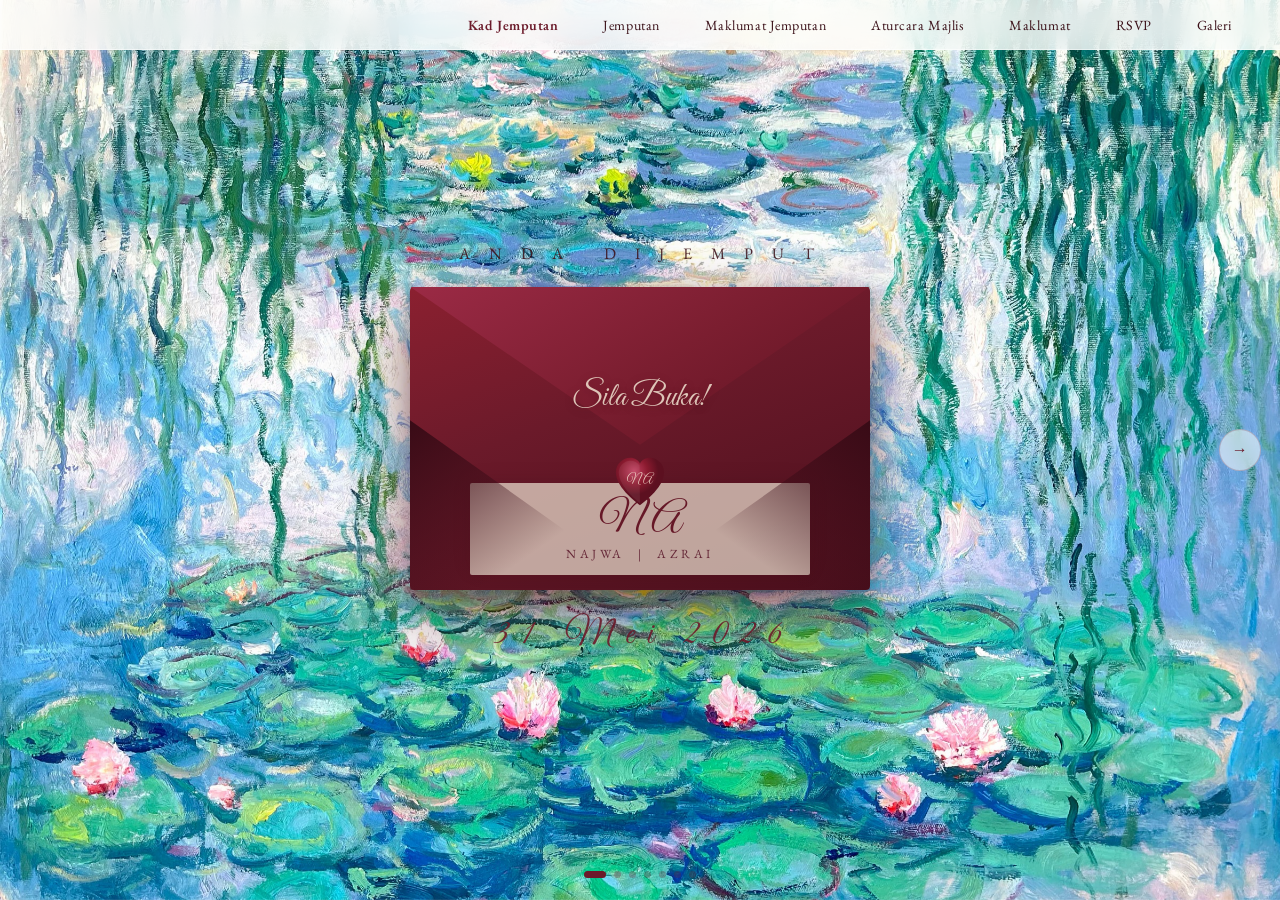
==== commit abf4bf5c: "new UI design" ====
--- a/index.html
+++ b/index.html
@@ -3,18 +3,1163 @@
 <head>
   <meta charset="UTF-8">
   <meta name="viewport" content="width=device-width, initial-scale=1.0">
-  <title>Kad Jemputan | Najwa & Azrai | 31 Mei 2026</title>
-
-  <!-- Google Fonts -->
-  <link href="https://fonts.googleapis.com/css2?family=Cormorant+Garamond:ital,wght@0,300;0,400;0,600;1,300;1,400;1,600&family=EB+Garamond:ital,wght@0,400;0,500;1,400;1,500&family=Playfair+Display:ital,wght@0,400;1,400;1,700&display=swap" rel="stylesheet">
-
-  <!-- Styles -->
-  <link rel="stylesheet" href="css/base.css">
-  <link rel="stylesheet" href="css/nav.css">
-  <link rel="stylesheet" href="css/slide1-2.css">
-  <link rel="stylesheet" href="css/slide3-4.css">
-  <link rel="stylesheet" href="css/slide5-6.css">
-  <link rel="stylesheet" href="css/slide7-misc.css">
+  <title>Kad Jemputan | Najwa &amp; Azrai | 31 Mei 2026</title>
+  <link href="https://fonts.googleapis.com/css2?family=Cormorant+Garamond:ital,wght@0,300;0,400;0,600;1,300;1,400;1,600&family=EB+Garamond:ital,wght@0,400;0,500;1,400;1,500&family=Great+Vibes&display=swap" rel="stylesheet">
+  <style>
+/* ═══════════════════════════════════════════════════
+   CSS VARIABLES & RESET
+═══════════════════════════════════════════════════ */
+:root {
+  --burgundy:      #6B1A2A;
+  --burgundy-dark: #4A0F1C;
+  --burgundy-mid:  #7A1E2E;
+  --burgundy-rich: #8B1A2F;
+  --cream:         #F5EFE6;
+  --cream-paper:   #EDE3D2;
+  --cream-warm:    #F0E6D3;
+  --gold:          #C9A96E;
+  --gold-light:    #E2C48A;
+  --blush:         #D4A0A8;
+  --blush-light:   #E8C8CC;
+  --blush-card:    #C9A0A8;
+  --text-dark:     #3A1018;
+  --text-mid:      #6B3040;
+  --lace:          rgba(245,239,230,0.75);
+}
+
+* { margin: 0; padding: 0; box-sizing: border-box; }
+html, body { width: 100%; height: 100%; overflow: hidden; font-family: 'EB Garamond', serif; }
+
+/* ═══════════════════════════════════════════════════
+   MONET BACKGROUND
+═══════════════════════════════════════════════════ */
+.monet-canvas {
+  position: fixed;
+  inset: 0;
+  z-index: 0;
+  background-image: url('bg.jpg');
+  background-size: cover;
+  background-position: center;
+  /* fallback gradient if bg.jpg missing */
+  background-color: #b8d8da;
+}
+
+/* ═══════════════════════════════════════════════════
+   SLIDER
+═══════════════════════════════════════════════════ */
+.slider {
+  position: relative;
+  z-index: 1;
+  width: 100%;
+  height: 100vh;
+  overflow: hidden;
+}
+
+.slide {
+  position: absolute;
+  inset: 0;
+  display: flex;
+  align-items: center;
+  justify-content: center;
+  opacity: 0;
+  pointer-events: none;
+  transition: opacity 0.85s ease, transform 0.85s ease;
+  transform: translateX(60px);
+}
+.slide.active  { opacity: 1; pointer-events: all; transform: translateX(0); }
+.slide.prev    { opacity: 0; transform: translateX(-60px); }
+
+#slide-5, #slide-6, #slide-7 {
+  overflow-y: auto;
+  -webkit-overflow-scrolling: touch;
+  align-items: flex-start;
+  justify-content: center;
+  padding-top: 60px;
+}
+
+/* ═══════════════════════════════════════════════════
+   NAVIGATION BAR
+═══════════════════════════════════════════════════ */
+nav {
+  position: fixed;
+  top: 0; left: 0; right: 0;
+  z-index: 200;
+  display: flex;
+  justify-content: flex-end;
+  align-items: center;
+  padding: 0 3rem;
+  height: 50px;
+  background: rgba(255,255,255,0.80);
+  backdrop-filter: blur(14px);
+  border-bottom: 1px solid rgba(255,255,255,0.5);
+}
+
+.nav-links {
+  display: flex;
+  list-style: none;
+  gap: 2.8rem;
+}
+
+.nav-links li a {
+  font-family: 'EB Garamond', serif;
+  font-size: 0.88rem;
+  letter-spacing: 0.04em;
+  color: #3A1018;
+  text-decoration: none;
+  transition: color 0.3s;
+  cursor: pointer;
+  white-space: nowrap;
+}
+.nav-links li a.active  { font-weight: 600; color: var(--burgundy); }
+.nav-links li a:hover   { color: var(--burgundy); }
+
+.nav-hamburger {
+  display: none; background: none; border: none; cursor: pointer; padding: 4px;
+}
+.nav-hamburger span {
+  display: block; width: 22px; height: 2px;
+  background: var(--burgundy); margin: 4px 0; transition: all 0.3s;
+}
+
+/* Arrow buttons */
+.nav-arrow {
+  position: fixed; z-index: 200;
+  background: rgba(255,255,255,0.55);
+  border: 1px solid rgba(107,26,42,0.22);
+  backdrop-filter: blur(8px);
+  border-radius: 50%;
+  width: 42px; height: 42px;
+  display: flex; align-items: center; justify-content: center;
+  cursor: pointer; transition: all 0.3s;
+  color: var(--burgundy); font-size: 1rem;
+}
+.nav-arrow:hover  { background: rgba(255,255,255,0.9); box-shadow: 0 4px 15px rgba(107,26,42,0.2); }
+.nav-arrow.left   { left: 1.2rem;  top: 50%; transform: translateY(-50%); }
+.nav-arrow.right  { right: 1.2rem; top: 50%; transform: translateY(-50%); }
+.nav-arrow:disabled { opacity: 0.2; pointer-events: none; }
+
+/* Dot indicators */
+.nav-dots {
+  position: fixed; bottom: 1.4rem; left: 50%;
+  transform: translateX(-50%); z-index: 200;
+  display: flex; gap: 0.5rem; align-items: center;
+}
+.nav-dot {
+  width: 7px; height: 7px; border-radius: 50%;
+  background: rgba(107,26,42,0.28); cursor: pointer;
+  transition: all 0.3s; border: none; padding: 0;
+}
+.nav-dot.active { background: var(--burgundy); width: 22px; border-radius: 4px; }
+
+/* ═══════════════════════════════════════════════════
+   LIGHTBOX
+═══════════════════════════════════════════════════ */
+.lightbox {
+  position: fixed; inset: 0;
+  background: rgba(15,4,8,0.96); z-index: 9999;
+  display: none; align-items: center; justify-content: center; padding: 2rem;
+}
+.lightbox.on { display: flex; }
+.lightbox img { max-width: 90vw; max-height: 85vh; object-fit: contain; border-radius: 3px; }
+.lb-close {
+  position: absolute; top: 1.2rem; right: 1.5rem;
+  background: none; border: 1px solid rgba(245,239,230,0.3);
+  color: var(--cream); width: 38px; height: 38px; border-radius: 50%;
+  font-size: 1rem; cursor: pointer; display: flex; align-items: center; justify-content: center;
+  transition: all 0.3s;
+}
+.lb-close:hover { background: rgba(245,239,230,0.1); }
+
+/* ═══════════════════════════════════════════════════
+   ANIMATIONS
+═══════════════════════════════════════════════════ */
+@keyframes float    { 0%,100% { transform: translateY(0); } 50% { transform: translateY(-10px); } }
+@keyframes fadeIn   { from { opacity: 0; } to { opacity: 1; } }
+@keyframes slideUp  { from { opacity: 0; transform: translateY(20px); } to { opacity: 1; transform: translateY(0); } }
+@keyframes slideIn  { from { opacity: 0; transform: translateX(-10px); } to { opacity: 1; transform: translateX(0); } }
+@keyframes sealCrack{ 0% { transform:scale(1) rotate(0deg); opacity:1; }
+                       60% { transform:scale(1.15) rotate(8deg); opacity:0.7; }
+                       100%{ transform:scale(0.6) rotate(20deg) translateY(-20px); opacity:0; } }
+
+.float-anim { animation: float 4s ease-in-out infinite; }
+
+/* ═══════════════════════════════════════════════════
+   SLIDE 1 — KAD JEMPUTAN (Envelope Landing)
+═══════════════════════════════════════════════════ */
+#slide-1 {
+  flex-direction: column;
+  gap: 1.4rem;
+}
+
+.s1-tagline {
+  font-family: 'EB Garamond', serif;
+  font-size: clamp(0.78rem, 1.4vw, 1rem);
+  letter-spacing: 0.5em;
+  color: var(--text-dark);
+  text-transform: uppercase;
+  opacity: 0.88;
+}
+
+.s1-date {
+  font-family: 'Great Vibes', cursive;
+  font-size: clamp(1.5rem, 3vw, 2.2rem);
+  color: var(--burgundy);
+  letter-spacing: 0.1em;
+  opacity: 0.9;
+}
+
+/* ── Envelope Stage ── */
+.envelope-stage {
+  position: relative;
+  width: clamp(280px, 36vw, 460px);
+  cursor: pointer;
+  user-select: none;
+}
+
+.env {
+  position: relative;
+  width: 100%;
+  padding-bottom: 66%;
+  perspective: 800px;
+}
+
+/* Body */
+.env-body {
+  position: absolute; inset: 0;
+  background: linear-gradient(160deg, #8B2030 0%, #6B1A2A 40%, #4A0F1C 100%);
+  border-radius: 4px;
+  box-shadow: 0 28px 70px rgba(74,15,28,0.55), 0 8px 22px rgba(74,15,28,0.3);
+}
+
+/* Side triangles */
+.env-tri-left {
+  position: absolute; bottom: 0; left: 0;
+  width: 52%; height: 56%;
+  background: linear-gradient(145deg, #380B16 0%, transparent 65%);
+  clip-path: polygon(0 100%, 100% 100%, 0 0);
+  z-index: 2;
+}
+.env-tri-right {
+  position: absolute; bottom: 0; right: 0;
+  width: 52%; height: 56%;
+  background: linear-gradient(215deg, #380B16 0%, transparent 65%);
+  clip-path: polygon(100% 100%, 0 100%, 100% 0);
+  z-index: 2;
+}
+
+/* Flap */
+.env-flap {
+  position: absolute; top: 0; left: 0; right: 0;
+  height: 56%;
+  background: linear-gradient(150deg, #9B2A45 0%, #7B1E30 50%, #5C1220 100%);
+  clip-path: polygon(0 0, 100% 0, 50% 93%);
+  transform-origin: top center;
+  transform-style: preserve-3d;
+  transition: transform 1.1s cubic-bezier(0.25, 0.46, 0.45, 0.94);
+  z-index: 3;
+}
+.envelope-stage.open .env-flap {
+  transform: rotateX(-180deg);
+}
+
+/* Heart seal */
+.env-seal {
+  position: absolute;
+  bottom: 26%; left: 50%;
+  transform: translateX(-50%);
+  width: 58px; height: 58px;
+  z-index: 5;
+  transition: transform 0.5s ease, opacity 0.5s ease;
+}
+.envelope-stage.open .env-seal {
+  animation: sealCrack 0.6s cubic-bezier(0.25, 0.46, 0.45, 0.94) forwards;
+}
+
+/* Sila Buka text on envelope */
+.env-sila-buka {
+  position: absolute;
+  top: 30%; left: 50%;
+  transform: translateX(-50%);
+  font-family: 'Great Vibes', cursive;
+  font-size: clamp(1.4rem, 2.8vw, 2rem);
+  color: rgba(230,210,195,0.92);
+  white-space: nowrap;
+  z-index: 4;
+  pointer-events: none;
+  text-shadow: 0 2px 8px rgba(74,15,28,0.4);
+  transition: opacity 0.4s ease;
+}
+.envelope-stage.open .env-sila-buka { opacity: 0; }
+
+/* Inner card */
+.env-inner-card {
+  position: absolute;
+  left: 13%; right: 13%;
+  bottom: 5%;
+  background: var(--cream-paper);
+  border-radius: 2px;
+  padding: 1.1rem 0.9rem 0.8rem;
+  text-align: center;
+  box-shadow: 0 -4px 20px rgba(74,15,28,0.18), 2px 2px 15px rgba(74,15,28,0.12);
+  z-index: 1;
+  transition: transform 1.15s cubic-bezier(0.25, 0.46, 0.45, 0.94),
+              opacity 0.9s ease;
+  opacity: 0.7;
+}
+.envelope-stage.open .env-inner-card {
+  transform: translateY(-72%);
+  opacity: 1;
+}
+
+.monogram {
+  font-family: 'Great Vibes', cursive;
+  font-size: clamp(1.8rem, 3.5vw, 2.6rem);
+  color: var(--burgundy);
+  line-height: 1;
+  margin-bottom: 0.2rem;
+}
+.names {
+  font-family: 'EB Garamond', serif;
+  font-size: clamp(0.6rem, 1.1vw, 0.78rem);
+  letter-spacing: 0.28em;
+  color: var(--text-mid);
+  text-transform: uppercase;
+}
+
+/* ═══════════════════════════════════════════════════
+   SLIDE 2 — JEMPUTAN SCENE
+   Reference: invitation card + envelope + overlays
+═══════════════════════════════════════════════════ */
+#slide-2 {
+  padding: 60px 0 0;
+  align-items: center;
+  justify-content: center;
+}
+
+.jemputan-scene {
+  position: relative;
+  width: min(820px, 96vw);
+  height: calc(100vh - 60px);
+  display: flex;
+  align-items: center;
+  justify-content: center;
+}
+
+/* Lace doily behind — bottom center */
+.lace-doily {
+  position: absolute;
+  left: 14%;
+  top: 12%;
+  width: 45%;
+  height: 76%;
+  background: rgba(245,239,230,0.78);
+  border: 2px solid rgba(220,200,185,0.7);
+  border-radius: 6px;
+  /* CSS lace pattern */
+  background-image:
+    radial-gradient(circle 2.5px at 9px 9px, rgba(180,150,130,0.35) 0%, transparent 100%),
+    radial-gradient(circle 2.5px at 25px 9px, rgba(180,150,130,0.35) 0%, transparent 100%),
+    radial-gradient(circle 2.5px at 9px 25px, rgba(180,150,130,0.35) 0%, transparent 100%),
+    radial-gradient(circle 2.5px at 25px 25px, rgba(180,150,130,0.35) 0%, transparent 100%);
+  background-size: 16px 16px;
+  background-color: rgba(245,239,230,0.72);
+  box-shadow: 0 8px 30px rgba(107,26,42,0.08);
+  z-index: 0;
+}
+
+/* ── Invite card — left, slightly rotated ── */
+.invite-card {
+  position: absolute;
+  left: 8%;
+  top: 6%;
+  width: 36%;
+  background: var(--cream-paper);
+  border-radius: 3px;
+  padding: 1.4rem 1.1rem 1.2rem;
+  text-align: center;
+  z-index: 6;
+  box-shadow: -4px 6px 28px rgba(74,15,28,0.2), 2px 2px 12px rgba(74,15,28,0.1);
+  transform: rotate(-2.5deg);
+}
+
+.bismillah-text {
+  font-size: 1.35rem;
+  color: var(--burgundy);
+  margin-bottom: 0.7rem;
+  font-family: 'EB Garamond', serif;
+  letter-spacing: 0.05em;
+}
+
+.invite-greeting {
+  font-family: 'EB Garamond', serif;
+  font-size: 0.62rem;
+  letter-spacing: 0.14em;
+  text-transform: uppercase;
+  color: var(--text-mid);
+  line-height: 1.75;
+  margin-bottom: 0.55rem;
+}
+
+.invite-parent {
+  font-family: 'Great Vibes', cursive;
+  font-size: clamp(1rem, 1.8vw, 1.3rem);
+  color: var(--burgundy);
+  line-height: 1.3;
+}
+
+.invite-small {
+  font-family: 'EB Garamond', serif;
+  font-size: 0.58rem;
+  letter-spacing: 0.1em;
+  text-transform: uppercase;
+  color: var(--text-mid);
+  line-height: 1.85;
+  margin: 0.4rem 0;
+}
+
+.invite-couple {
+  font-family: 'Great Vibes', cursive;
+  font-size: clamp(0.9rem, 1.6vw, 1.15rem);
+  color: var(--burgundy);
+  line-height: 1.3;
+}
+
+.invite-cinta {
+  font-family: 'Cormorant Garamond', serif;
+  font-style: italic;
+  font-size: 0.72rem;
+  color: var(--text-mid);
+  margin: 0.15rem 0;
+}
+
+.invite-ampersand-row {
+  font-size: 0.7rem;
+  color: var(--gold);
+  letter-spacing: 0.25em;
+  margin: 0.3rem 0;
+}
+
+/* ── Lily flowers ── */
+.lily {
+  position: absolute;
+  pointer-events: none;
+  z-index: 8;
+}
+
+/* ── Scene envelope — right side ── */
+.scene-envelope {
+  position: absolute;
+  right: 2%;
+  top: 8%;
+  width: 42%;
+  z-index: 5;
+}
+
+.scene-env-body {
+  position: relative;
+  width: 100%;
+  padding-bottom: 68%;
+  background: linear-gradient(155deg, #8B2030 0%, #6B1A2A 45%, #4A0F1C 100%);
+  border-radius: 4px;
+  box-shadow: 0 18px 50px rgba(74,15,28,0.45);
+}
+
+.scene-env-flap {
+  position: absolute;
+  top: 0; left: 0; right: 0;
+  height: 56%;
+  background: linear-gradient(148deg, #9B2A45 0%, #7B1E30 55%, #5C1220 100%);
+  clip-path: polygon(0 0, 100% 0, 50% 93%);
+  z-index: 2;
+}
+.scene-env-tri-l {
+  position: absolute; bottom: 0; left: 0;
+  width: 52%; height: 56%;
+  background: linear-gradient(145deg, #380B16 0%, transparent 65%);
+  clip-path: polygon(0 100%, 100% 100%, 0 0);
+  z-index: 1;
+}
+.scene-env-tri-r {
+  position: absolute; bottom: 0; right: 0;
+  width: 52%; height: 56%;
+  background: linear-gradient(215deg, #380B16 0%, transparent 65%);
+  clip-path: polygon(100% 100%, 0 100%, 100% 0);
+  z-index: 1;
+}
+
+/* Heart seal top right of envelope */
+.scene-env-seal {
+  position: absolute;
+  top: -5%; right: -5%;
+  width: 58px; height: 58px;
+  z-index: 10;
+}
+
+/* ── RSVP action card (left, on lace) ── */
+.scene-rsvp-card {
+  position: absolute;
+  left: 14%;
+  bottom: 18%;
+  width: 200px;
+  background: rgba(245,239,230,0.88);
+  border-radius: 4px;
+  padding: 1.1rem 1.4rem;
+  text-align: center;
+  cursor: pointer;
+  z-index: 10;
+  transition: transform 0.3s, box-shadow 0.3s;
+  box-shadow: 0 6px 22px rgba(74,15,28,0.18);
+}
+.scene-rsvp-card:hover { transform: translateY(-3px); box-shadow: 0 10px 28px rgba(74,15,28,0.25); }
+
+.card-small-lbl {
+  font-family: 'EB Garamond', serif;
+  font-size: 0.68rem;
+  letter-spacing: 0.18em;
+  text-transform: uppercase;
+  color: var(--text-mid);
+  line-height: 1.6;
+}
+
+.card-script-big {
+  font-family: 'Great Vibes', cursive;
+  font-size: 2.1rem;
+  color: var(--burgundy);
+  display: block;
+  margin-top: 0.1rem;
+  line-height: 1.1;
+}
+
+/* ── Aturcara card (right) ── */
+.scene-aturcara-card {
+  position: absolute;
+  right: 1%;
+  top: 10%;
+  width: 140px;
+  background: var(--burgundy);
+  border-radius: 4px;
+  padding: 1.1rem 1rem;
+  text-align: center;
+  cursor: pointer;
+  z-index: 10;
+  transition: transform 0.3s, box-shadow 0.3s;
+  box-shadow: 0 6px 22px rgba(74,15,28,0.35);
+}
+.scene-aturcara-card:hover { transform: translateY(-3px); box-shadow: 0 10px 28px rgba(74,15,28,0.45); }
+
+.atc-small-lbl {
+  font-family: 'EB Garamond', serif;
+  font-size: 0.62rem;
+  letter-spacing: 0.15em;
+  text-transform: uppercase;
+  color: var(--blush-light);
+  line-height: 1.5;
+}
+
+.atc-script {
+  font-family: 'Great Vibes', cursive;
+  font-size: 1.15rem;
+  color: var(--cream);
+  display: block;
+  margin-top: 0.2rem;
+  line-height: 1.3;
+}
+
+/* ── Key icon ── */
+.key-icon {
+  position: absolute;
+  bottom: 34%;
+  left: 46%;
+  font-size: 2.4rem;
+  transform: rotate(25deg);
+  opacity: 0.82;
+  z-index: 9;
+  filter: sepia(1) saturate(0.6) brightness(0.85);
+}
+
+/* ── Maklumat tab ── */
+.maklumat-tab {
+  position: absolute;
+  bottom: 3%;
+  left: 37%;
+  background: #C0909A;
+  border-radius: 4px;
+  padding: 0.85rem 2.5rem;
+  text-align: center;
+  cursor: pointer;
+  z-index: 12;
+  transition: all 0.3s;
+  box-shadow: 0 6px 22px rgba(107,26,42,0.22);
+}
+.maklumat-tab:hover { background: var(--blush-light); transform: translateY(-3px); }
+
+.tab-label {
+  font-family: 'EB Garamond', serif;
+  font-size: 0.82rem;
+  letter-spacing: 0.28em;
+  text-transform: uppercase;
+  color: #fff;
+  display: block;
+}
+
+.tab-script {
+  font-family: 'Great Vibes', cursive;
+  font-size: 1.6rem;
+  color: #fff;
+  display: block;
+  margin-top: 0.1rem;
+}
+
+/* ── Lily SVG helper ── */
+.lily-svg-wrap { display: block; width: 100%; height: 100%; }
+
+/* ═══════════════════════════════════════════════════
+   SLIDE 3 — MAKLUMAT JEMPUTAN
+   Full invitation card emerging from envelope
+═══════════════════════════════════════════════════ */
+#slide-3 {
+  padding: 60px 1rem 1rem;
+  justify-content: center;
+}
+
+.maklumat-scene {
+  position: relative;
+  width: min(540px, 95vw);
+  height: calc(100vh - 70px);
+  display: flex;
+  align-items: center;
+  justify-content: center;
+}
+
+/* Envelope behind */
+.mk-env {
+  position: absolute;
+  bottom: 3%;
+  left: 50%;
+  transform: translateX(-50%);
+  width: 78%;
+  padding-bottom: 60%;
+  background: linear-gradient(155deg, #8B2030 0%, #6B1A2A 45%, #4A0F1C 100%);
+  border-radius: 4px;
+  box-shadow: 0 22px 60px rgba(74,15,28,0.5);
+  z-index: 2;
+}
+.mk-env-flap {
+  position: absolute; top: 0; left: 0; right: 0; height: 54%;
+  background: linear-gradient(148deg, #9B2A45 0%, #7B1E30 55%, #5C1220 100%);
+  clip-path: polygon(0 0, 100% 0, 50% 93%); z-index: 2;
+}
+.mk-env-tri-l {
+  position: absolute; bottom: 0; left: 0;
+  width: 52%; height: 56%;
+  background: linear-gradient(145deg, #380B16 0%, transparent 65%);
+  clip-path: polygon(0 100%, 100% 100%, 0 0); z-index: 1;
+}
+.mk-env-tri-r {
+  position: absolute; bottom: 0; right: 0;
+  width: 52%; height: 56%;
+  background: linear-gradient(215deg, #380B16 0%, transparent 65%);
+  clip-path: polygon(100% 100%, 0 100%, 100% 0); z-index: 1;
+}
+.mk-env-seal {
+  position: absolute;
+  bottom: 32%; left: 50%;
+  transform: translateX(-50%);
+  width: 60px; height: 60px; z-index: 5;
+}
+
+/* Big invitation card */
+.maklumat-card {
+  position: absolute;
+  top: 2%;
+  left: 50%; transform: translateX(-50%);
+  width: 66%;
+  background: var(--cream-paper);
+  border-radius: 3px;
+  padding: 1.6rem 1.3rem 3.5rem;
+  text-align: center;
+  z-index: 6;
+  box-shadow: 0 -8px 40px rgba(74,15,28,0.12), 5px 5px 35px rgba(74,15,28,0.18);
+  animation: slideUp 1.2s cubic-bezier(0.25, 0.46, 0.45, 0.94) both;
+}
+
+.mc-bismillah {
+  font-size: 1.5rem; color: var(--burgundy);
+  font-family: 'EB Garamond', serif;
+  margin-bottom: 0.9rem; letter-spacing: 0.05em;
+}
+.mc-greeting {
+  font-family: 'EB Garamond', serif;
+  font-size: 0.62rem; letter-spacing: 0.18em;
+  text-transform: uppercase; color: var(--text-mid);
+  line-height: 1.9; margin-bottom: 0.6rem;
+}
+.mc-parent {
+  font-family: 'Great Vibes', cursive;
+  font-size: clamp(1.1rem, 2.2vw, 1.5rem);
+  color: var(--burgundy); line-height: 1.3;
+}
+.mc-divider {
+  width: 130px; height: 14px; margin: 0.55rem auto;
+  background-image: url("data:image/svg+xml,%3Csvg xmlns='http://www.w3.org/2000/svg' viewBox='0 0 130 14'%3E%3Cline x1='0' y1='7' x2='52' y2='7' stroke='%23C9A96E' stroke-width='0.7'/%3E%3Ccircle cx='65' cy='7' r='3.5' fill='none' stroke='%23C9A96E' stroke-width='0.7'/%3E%3Ccircle cx='65' cy='7' r='1.5' fill='%23C9A96E'/%3E%3Cline x1='78' y1='7' x2='130' y2='7' stroke='%23C9A96E' stroke-width='0.7'/%3E%3C/svg%3E");
+  background-repeat: no-repeat; background-size: contain;
+}
+.mc-invite {
+  font-family: 'EB Garamond', serif;
+  font-size: 0.6rem; letter-spacing: 0.14em;
+  text-transform: uppercase; color: var(--text-mid);
+  line-height: 2; margin: 0.6rem 0;
+}
+.mc-couple {
+  font-family: 'Great Vibes', cursive;
+  font-size: clamp(1rem, 2vw, 1.35rem);
+  color: var(--burgundy); line-height: 1.3;
+}
+.mc-cinta {
+  font-family: 'Cormorant Garamond', serif;
+  font-style: italic; font-size: 0.8rem;
+  color: var(--text-mid); margin: 0.25rem 0;
+}
+
+/* Flanking ampersand */
+.mk-ampersand {
+  position: absolute; left: 2%; top: 44%;
+  font-family: 'Cormorant Garamond', serif;
+  font-style: italic; font-size: 2.2rem;
+  color: var(--burgundy); opacity: 0.4; z-index: 7;
+}
+
+/* Lily decorations */
+.mk-lily-left {
+  position: absolute; left: -5%; bottom: 8%;
+  width: 130px; z-index: 8;
+}
+.mk-lily-right {
+  position: absolute; right: -6%; top: 32%;
+  width: 110px; z-index: 8;
+}
+
+/* ═══════════════════════════════════════════════════
+   SLIDE 4 — ATURCARA MAJLIS
+   Deep maroon card with lace border
+═══════════════════════════════════════════════════ */
+#slide-4 {
+  padding: 60px 1rem 1rem;
+  justify-content: center;
+}
+
+.aturcara-scene {
+  position: relative;
+  width: min(480px, 95vw);
+  height: calc(100vh - 70px);
+  display: flex;
+  align-items: center;
+  justify-content: center;
+}
+
+/* Lace doily background */
+.aturcara-lace {
+  position: absolute;
+  inset: 0% -5%;
+  background: rgba(245,239,230,0.62);
+  border-radius: 8px;
+  /* dot lace pattern */
+  background-image:
+    radial-gradient(circle 2px at 7px 7px, rgba(175,145,125,0.32) 0%, transparent 100%),
+    radial-gradient(circle 2px at 7px 19px, rgba(175,145,125,0.22) 0%, transparent 100%),
+    radial-gradient(circle 2px at 19px 7px, rgba(175,145,125,0.22) 0%, transparent 100%);
+  background-size: 12px 12px;
+  background-color: rgba(245,239,230,0.55);
+  border: 1.5px solid rgba(200,175,155,0.65);
+}
+
+/* Burgundy card */
+.aturcara-card {
+  position: relative;
+  width: 68%;
+  background: linear-gradient(168deg, #8B1A2F 0%, #6B1A2A 40%, #4A0F1C 100%);
+  border-radius: 4px;
+  padding: 2.2rem 2rem 2.4rem;
+  text-align: center;
+  box-shadow: 0 22px 65px rgba(74,15,28,0.55);
+  z-index: 5;
+}
+
+/* Heart seal top-left */
+.aturcara-heart-seal {
+  position: absolute;
+  top: -30px; left: -20px;
+  width: 62px; height: 62px; z-index: 10;
+}
+
+.ac-label {
+  font-family: 'EB Garamond', serif;
+  font-size: 0.78rem; letter-spacing: 0.32em;
+  text-transform: uppercase; color: var(--gold-light);
+  display: block;
+}
+.ac-script {
+  font-family: 'Great Vibes', cursive;
+  font-size: 2.5rem; color: var(--cream);
+  display: block; margin-top: 0.05rem; line-height: 1.1;
+}
+
+.ac-divider {
+  width: 80px; height: 1px;
+  background: rgba(201,169,110,0.45);
+  margin: 1.1rem auto;
+}
+
+.aturcara-list { list-style: none; display: flex; flex-direction: column; gap: 0; }
+
+.aturcara-item {
+  display: flex; align-items: center; gap: 1rem;
+  padding: 0.72rem 0;
+  border-bottom: 1px solid rgba(201,169,110,0.1);
+}
+.aturcara-item:last-child { border-bottom: none; }
+
+.ac-icon {
+  width: 46px; height: 46px;
+  border: 1px solid rgba(201,169,110,0.3);
+  border-radius: 50%;
+  display: flex; align-items: center; justify-content: center;
+  flex-shrink: 0;
+  background: rgba(201,169,110,0.08);
+}
+.ac-icon svg {
+  width: 24px; height: 24px;
+  fill: none; stroke: var(--gold-light); stroke-width: 1.3;
+  stroke-linecap: round; stroke-linejoin: round;
+}
+
+.ac-info { text-align: left; }
+.ac-time {
+  font-family: 'Cormorant Garamond', serif;
+  font-size: 0.98rem; color: var(--gold-light);
+  font-weight: 600; display: block;
+}
+.ac-desc {
+  font-family: 'EB Garamond', serif;
+  font-size: 0.82rem; color: rgba(245,239,230,0.88);
+  letter-spacing: 0.04em; display: block; margin-top: 0.05rem;
+}
+
+/* Lily bottom right of slide 4 */
+.a4-lily {
+  position: absolute; right: -8%; bottom: 6%;
+  width: 145px; z-index: 8;
+}
+
+/* ═══════════════════════════════════════════════════
+   SLIDE 5 — MAKLUMAT (Countdown + Venue)
+═══════════════════════════════════════════════════ */
+#slide-5 {
+  padding: 65px 1rem 2rem;
+  flex-direction: column; gap: 1rem;
+}
+
+.slide5-inner {
+  display: flex; flex-direction: column; gap: 1rem;
+  align-items: center; width: 100%; max-width: 520px;
+}
+
+.section-heading { text-align: center; }
+.section-heading h2 {
+  font-family: 'Cormorant Garamond', serif;
+  font-size: clamp(1.6rem, 3.5vw, 2.2rem);
+  color: var(--burgundy); font-weight: 400;
+}
+.section-heading h2 em { font-style: italic; }
+.ornament {
+  width: 160px; height: 14px; margin: 0.5rem auto 0;
+  background-image: url("data:image/svg+xml,%3Csvg xmlns='http://www.w3.org/2000/svg' viewBox='0 0 160 14'%3E%3Cline x1='0' y1='7' x2='60' y2='7' stroke='%23C9A96E' stroke-width='0.7'/%3E%3Ccircle cx='80' cy='7' r='3.5' fill='none' stroke='%23C9A96E' stroke-width='0.7'/%3E%3Ccircle cx='80' cy='7' r='1.5' fill='%23C9A96E'/%3E%3Cline x1='100' y1='7' x2='160' y2='7' stroke='%23C9A96E' stroke-width='0.7'/%3E%3Ccircle cx='66' cy='7' r='1.5' fill='%23C9A96E' opacity='0.5'/%3E%3Ccircle cx='94' cy='7' r='1.5' fill='%23C9A96E' opacity='0.5'/%3E%3C/svg%3E");
+  background-repeat: no-repeat; background-size: contain;
+}
+
+.countdown-box {
+  background: rgba(107,26,42,0.90);
+  border: 1px solid rgba(201,169,110,0.32);
+  border-radius: 4px; padding: 1.5rem 2rem;
+  width: 100%; text-align: center;
+  backdrop-filter: blur(10px);
+  box-shadow: 0 15px 40px rgba(107,26,42,0.32);
+}
+.countdown-label {
+  font-family: 'EB Garamond', serif;
+  font-size: 0.7rem; letter-spacing: 0.35em;
+  text-transform: uppercase; color: var(--gold-light); margin-bottom: 1rem;
+}
+.countdown-nums {
+  display: flex; justify-content: center; gap: 0.8rem; align-items: flex-start;
+}
+.c-unit { text-align: center; min-width: 60px; }
+.c-num {
+  font-family: 'Cormorant Garamond', serif;
+  font-size: clamp(2.2rem, 5vw, 3rem);
+  color: var(--cream); line-height: 1; display: block;
+}
+.c-label {
+  font-size: 0.6rem; letter-spacing: 0.2em;
+  text-transform: uppercase; color: var(--blush); display: block; margin-top: 0.2rem;
+}
+.c-colon {
+  font-family: 'Cormorant Garamond', serif;
+  font-size: 2.5rem; color: var(--gold); line-height: 1.1;
+}
+
+.info-row { display: grid; grid-template-columns: 1fr 1fr; gap: 0.8rem; width: 100%; }
+.info-tile {
+  background: rgba(245,239,230,0.90);
+  border: 1px solid rgba(201,169,110,0.32);
+  border-radius: 4px; padding: 1.1rem;
+  text-align: center; backdrop-filter: blur(8px);
+  box-shadow: 0 5px 18px rgba(107,26,42,0.1);
+}
+.info-tile-icon { font-size: 1.4rem; display: block; margin-bottom: 0.35rem; }
+.info-tile-lbl {
+  font-family: 'EB Garamond', serif;
+  font-size: 0.63rem; letter-spacing: 0.25em;
+  text-transform: uppercase; color: var(--gold); margin-bottom: 0.22rem;
+}
+.info-tile-val {
+  font-family: 'Cormorant Garamond', serif;
+  font-style: italic; font-size: 1rem;
+  color: var(--burgundy); line-height: 1.3;
+}
+.info-tile.full { grid-column: 1 / -1; }
+
+.map-box {
+  width: 100%; border-radius: 4px; overflow: hidden;
+  box-shadow: 0 12px 35px rgba(107,26,42,0.2);
+  border: 1px solid rgba(201,169,110,0.28);
+}
+.map-bar {
+  background: var(--burgundy); padding: 0.65rem 1.1rem;
+  display: flex; gap: 0.7rem; align-items: center;
+}
+.map-venue-name {
+  font-family: 'Cormorant Garamond', serif;
+  font-style: italic; font-size: 0.92rem; color: var(--cream);
+}
+.map-venue-addr { font-size: 0.66rem; color: var(--blush-light); letter-spacing: 0.04em; }
+.map-frame { width: 100%; height: 195px; border: none; display: block; }
+.map-dir-btn {
+  display: block; width: 100%; padding: 0.72rem;
+  background: rgba(245,239,230,0.97); text-align: center;
+  font-family: 'EB Garamond', serif; font-size: 0.78rem;
+  letter-spacing: 0.18em; text-transform: uppercase;
+  color: var(--burgundy); text-decoration: none; transition: background 0.3s;
+  border-top: 1px solid rgba(201,169,110,0.28);
+}
+.map-dir-btn:hover { background: var(--cream-warm); }
+
+/* ═══════════════════════════════════════════════════
+   SLIDE 6 — RSVP
+═══════════════════════════════════════════════════ */
+#slide-6 { padding: 65px 1rem 2rem; flex-direction: column; gap: 1.2rem; }
+
+.slide6-inner {
+  display: flex; flex-direction: column; gap: 1rem;
+  align-items: center; width: 100%; max-width: 520px;
+}
+
+.rsvp-card {
+  background: rgba(245,239,230,0.93);
+  border: 1px solid rgba(201,169,110,0.38);
+  border-radius: 4px; padding: 2rem 1.8rem;
+  width: 100%; box-shadow: 0 15px 45px rgba(107,26,42,0.16);
+  backdrop-filter: blur(8px); position: relative; overflow: hidden;
+}
+.rsvp-card::before {
+  content: ''; position: absolute; top: 0; left: 8%; right: 8%;
+  height: 2px; background: linear-gradient(90deg, transparent, var(--gold), transparent);
+}
+
+.form-row { margin-bottom: 1rem; }
+.form-lbl {
+  display: block; font-family: 'EB Garamond', serif;
+  font-size: 0.68rem; letter-spacing: 0.2em;
+  text-transform: uppercase; color: var(--text-mid); margin-bottom: 0.33rem;
+}
+.form-input, .form-select, .form-textarea {
+  width: 100%; padding: 0.68rem 0.9rem;
+  background: rgba(255,255,255,0.78);
+  border: 1px solid rgba(107,26,42,0.2); border-radius: 2px;
+  font-family: 'EB Garamond', serif; font-size: 0.95rem;
+  color: var(--text-dark); outline: none;
+  transition: border-color 0.3s, box-shadow 0.3s;
+}
+.form-input:focus, .form-select:focus, .form-textarea:focus {
+  border-color: var(--burgundy);
+  box-shadow: 0 0 0 3px rgba(107,26,42,0.06);
+  background: rgba(255,255,255,0.95);
+}
+.form-textarea { resize: vertical; min-height: 68px; }
+.radio-row { display: flex; gap: 1.2rem; flex-wrap: wrap; }
+.radio-lbl {
+  display: flex; align-items: center; gap: 0.5rem;
+  cursor: pointer; font-family: 'EB Garamond', serif;
+  font-size: 0.9rem; color: var(--text-mid);
+}
+.radio-lbl input { accent-color: var(--burgundy); width: 15px; height: 15px; }
+.btn-submit {
+  width: 100%; padding: 0.9rem; background: var(--burgundy);
+  color: var(--cream); border: none; border-radius: 2px;
+  font-family: 'EB Garamond', serif; font-size: 0.86rem;
+  letter-spacing: 0.22em; text-transform: uppercase;
+  cursor: pointer; transition: all 0.3s; margin-top: 0.3rem;
+}
+.btn-submit:hover {
+  background: var(--burgundy-dark); transform: translateY(-2px);
+  box-shadow: 0 6px 20px rgba(107,26,42,0.3);
+}
+
+.form-success { display: none; text-align: center; padding: 1.5rem 0; }
+.form-success-emoji { font-size: 2.4rem; display: block; margin-bottom: 0.7rem; }
+.form-success h3 {
+  font-family: 'Great Vibes', cursive; font-size: 2rem;
+  color: var(--burgundy); margin-bottom: 0.4rem;
+}
+.form-success p { color: var(--text-mid); font-size: 0.9rem; line-height: 1.7; }
+
+.rsvp-list-box {
+  width: 100%; background: rgba(245,239,230,0.82);
+  border: 1px solid rgba(201,169,110,0.28); border-radius: 4px;
+  padding: 1rem 1.2rem; backdrop-filter: blur(6px);
+}
+.rsvp-list-hdr { display: flex; justify-content: space-between; align-items: center; margin-bottom: 0.7rem; }
+.rsvp-list-title {
+  font-family: 'Cormorant Garamond', serif;
+  font-style: italic; font-size: 1.1rem; color: var(--burgundy);
+}
+.rsvp-badge-count {
+  background: var(--burgundy); color: var(--cream);
+  font-size: 0.68rem; padding: 0.12rem 0.52rem;
+  border-radius: 20px; letter-spacing: 0.04em;
+}
+.rsvp-entries { max-height: 150px; overflow-y: auto; display: flex; flex-direction: column; gap: 0.4rem; }
+.rsvp-entries::-webkit-scrollbar { width: 3px; }
+.rsvp-entries::-webkit-scrollbar-thumb { background: var(--burgundy); border-radius: 2px; }
+.rsvp-entry {
+  background: rgba(255,255,255,0.62); border: 1px solid rgba(201,169,110,0.18);
+  border-radius: 2px; padding: 0.52rem 0.8rem;
+  display: flex; justify-content: space-between; align-items: center;
+  animation: slideIn 0.4s ease;
+}
+.rsvp-name { font-family: 'Cormorant Garamond', serif; font-style: italic; font-size: 0.95rem; color: var(--burgundy); }
+.rsvp-status {
+  font-size: 0.62rem; letter-spacing: 0.1em; text-transform: uppercase;
+  padding: 0.12rem 0.45rem; border-radius: 20px;
+}
+.rsvp-status.hadir { background: rgba(60,120,60,0.12); color: #3A7A3A; }
+.rsvp-status.tidak { background: rgba(180,60,60,0.12); color: #8B2020; }
+
+/* ═══════════════════════════════════════════════════
+   SLIDE 7 — GALERI
+═══════════════════════════════════════════════════ */
+#slide-7 { padding: 65px 1rem 2rem; flex-direction: column; gap: 1rem; }
+
+.slide7-inner {
+  display: flex; flex-direction: column; gap: 1rem;
+  align-items: center; width: 100%; max-width: 660px;
+}
+
+.upload-zone {
+  width: 100%; max-width: 520px;
+  background: rgba(245,239,230,0.87);
+  border: 2px dashed rgba(107,26,42,0.28); border-radius: 4px;
+  padding: 1.7rem; text-align: center; cursor: pointer;
+  transition: all 0.3s; backdrop-filter: blur(6px);
+}
+.upload-zone:hover, .upload-zone.drag-over {
+  border-color: var(--burgundy); background: rgba(245,239,230,0.97);
+}
+.upload-zone input[type="file"] { display: none; }
+.upload-icon { font-size: 2rem; display: block; margin-bottom: 0.5rem; }
+.upload-title {
+  font-family: 'Cormorant Garamond', serif;
+  font-style: italic; font-size: 1.2rem; color: var(--burgundy);
+}
+.upload-sub { font-size: 0.73rem; color: var(--text-mid); letter-spacing: 0.08em; margin-top: 0.2rem; }
+
+.uploader-name-row { width: 100%; max-width: 520px; display: flex; gap: 0.7rem; }
+
+.gallery-mosaic { width: 100%; columns: 3; column-gap: 0.6rem; }
+.gallery-photo {
+  break-inside: avoid; margin-bottom: 0.6rem;
+  border-radius: 3px; overflow: hidden;
+  box-shadow: 0 4px 12px rgba(107,26,42,0.14);
+  cursor: pointer; transition: transform 0.3s; position: relative;
+  animation: fadeIn 0.5s ease;
+}
+.gallery-photo:hover { transform: translateY(-3px); box-shadow: 0 8px 20px rgba(107,26,42,0.24); }
+.gallery-photo img { width: 100%; display: block; object-fit: cover; }
+.gallery-photo-name {
+  position: absolute; bottom: 0; left: 0; right: 0;
+  padding: 0.4rem; background: linear-gradient(transparent, rgba(74,15,28,0.6));
+  font-size: 0.66rem; color: rgba(245,239,230,0.92);
+  text-align: center; letter-spacing: 0.06em;
+}
+.gallery-empty {
+  text-align: center; color: var(--text-mid);
+  font-family: 'Cormorant Garamond', serif;
+  font-style: italic; font-size: 1rem; padding: 1.5rem;
+}
+
+.qr-box {
+  width: 100%; max-width: 520px;
+  background: rgba(245,239,230,0.90);
+  border: 1px solid rgba(201,169,110,0.32); border-radius: 4px;
+  padding: 1.1rem 1.4rem;
+  display: flex; gap: 1.1rem; align-items: center;
+  backdrop-filter: blur(6px); box-shadow: 0 5px 18px rgba(107,26,42,0.1);
+}
+.qr-img-wrap {
+  width: 80px; height: 80px;
+  background: var(--cream-warm);
+  border: 1px solid rgba(107,26,42,0.18); border-radius: 3px;
+  flex-shrink: 0; overflow: hidden;
+  display: flex; align-items: center; justify-content: center;
+}
+.qr-img-wrap canvas { width: 80px !important; height: 80px !important; }
+.qr-title {
+  font-family: 'Cormorant Garamond', serif;
+  font-style: italic; font-size: 1.02rem; color: var(--burgundy); margin-bottom: 0.3rem;
+}
+.qr-sub { font-size: 0.72rem; color: var(--text-mid); line-height: 1.6; }
+.qr-btn {
+  margin-top: 0.55rem; padding: 0.42rem 0.95rem;
+  background: var(--burgundy); color: var(--cream); border: none; border-radius: 2px;
+  font-family: 'EB Garamond', serif; font-size: 0.73rem;
+  letter-spacing: 0.14em; text-transform: uppercase; cursor: pointer; transition: all 0.3s;
+}
+.qr-btn:hover { background: var(--burgundy-dark); }
+
+/* ═══════════════════════════════════════════════════
+   MOBILE RESPONSIVE
+═══════════════════════════════════════════════════ */
+@media (max-width: 600px) {
+  nav { padding: 0 1rem; }
+  .nav-hamburger { display: block; }
+  .nav-links {
+    display: none; flex-direction: column;
+    position: absolute; top: 50px; left: 0; right: 0;
+    background: rgba(255,255,255,0.97);
+    padding: 0.5rem 1.5rem 1rem; gap: 0.2rem;
+    border-bottom: 1px solid rgba(107,26,42,0.1);
+  }
+  .nav-links.open { display: flex; }
+  .info-row { grid-template-columns: 1fr; }
+  .gallery-mosaic { columns: 2; }
+  .qr-box { flex-direction: column; text-align: center; }
+  .aturcara-card { width: 88%; }
+  .maklumat-card { width: 76%; }
+  .invite-card { width: 52%; padding: 0.9rem 0.65rem; }
+  .jemputan-scene { width: 98vw; }
+  .scene-aturcara-card { width: 110px; right: 0; }
+}
+  </style>
 </head>
 <body>
 
@@ -23,7 +1168,7 @@
 
 <!-- ═══ LIGHTBOX ═══ -->
 <div class="lightbox" id="lightbox" onclick="closeLightbox()">
-  <button class="lb-close" onclick="closeLightbox()">✕</button>
+  <button class="lb-close" onclick="event.stopPropagation();closeLightbox()">✕</button>
   <img id="lbImg" src="" alt="Photo">
 </div>
 
@@ -44,450 +1189,805 @@
 </nav>
 
 <!-- ═══ ARROWS ═══ -->
-<button class="nav-arrow left" id="arrowLeft" onclick="prevSlide()">&#8592;</button>
+<button class="nav-arrow left"  id="arrowLeft"  onclick="prevSlide()">&#8592;</button>
 <button class="nav-arrow right" id="arrowRight" onclick="nextSlide()">&#8594;</button>
 
 <!-- ═══ DOTS ═══ -->
 <div class="nav-dots" id="navDots"></div>
 
-<!-- ════════════════════════════════════════
+<!-- ════════════════════════════════════════════════
      SLIDER
-════════════════════════════════════════ -->
+════════════════════════════════════════════════ -->
 <div class="slider" id="slider">
 
-  <!-- ─── SLIDE 1: KAD JEMPUTAN ─── -->
-  <div class="slide active" id="slide-1">
-    <p class="s1-tagline">A N D A &nbsp; D I J E M P U T</p>
-
-    <div class="envelope-stage float-anim" id="envelopeStage" onclick="openEnvelope()">
-      <div class="env">
-        <div class="env-body"></div>
-        <div class="env-tri-left"></div>
-        <div class="env-tri-right"></div>
-        <div class="env-flap"></div>
-
-        <!-- Heart wax seal -->
-        <div class="env-seal">
-          <svg viewBox="0 0 58 58" xmlns="http://www.w3.org/2000/svg">
-            <defs>
-              <radialGradient id="heartGrad" cx="35%" cy="30%">
-                <stop offset="0%" stop-color="#B03050"/>
-                <stop offset="60%" stop-color="#7A1E2E"/>
-                <stop offset="100%" stop-color="#5C1020"/>
-              </radialGradient>
-            </defs>
-            <path d="M29,52 C29,52 5,36 5,19 C5,10.7 11.7,5 19,5 C23.5,5 27.4,7.2 29,10.5 C30.6,7.2 34.5,5 39,5 C46.3,5 53,10.7 53,19 C53,36 29,52 29,52 Z" fill="url(#heartGrad)"/>
-            <path d="M29,50 C29,50 7,34.5 7,19 C7,11.8 13,7 19,7 C23.2,7 26.8,9.1 28.5,12.2" fill="rgba(255,255,255,0.06)"/>
-            <text x="29" y="30" text-anchor="middle" font-family="Cormorant Garamond, serif" font-style="italic" font-size="11" fill="rgba(230,205,190,0.9)" letter-spacing="0.5">NA</text>
-          </svg>
-        </div>
-
-        <!-- Card inside -->
-        <div class="env-inner-card">
-          <div class="monogram">NA</div>
-          <div class="names">NAJWA &nbsp;|&nbsp; AZRAI</div>
-        </div>
-
-        <!-- Sila Buka text -->
-        <div class="env-sila-buka">Sila Buka!</div>
+<!-- ─────────────────────────────────────────────
+     SLIDE 1: KAD JEMPUTAN — Envelope Landing
+     Reference: large maroon envelope, "Sila Buka!" script,
+     heart wax seal, "ANDA DIJEMPUT" above, date below
+───────────────────────────────────────────────── -->
+<div class="slide active" id="slide-1">
+  <p class="s1-tagline">A N D A &nbsp; D I J E M P U T</p>
+
+  <div class="envelope-stage float-anim" id="envelopeStage" onclick="openEnvelope()">
+    <div class="env">
+      <div class="env-body"></div>
+      <div class="env-tri-left"></div>
+      <div class="env-tri-right"></div>
+      <div class="env-flap"></div>
+
+      <!-- Heart wax seal — centered on envelope flap fold -->
+      <div class="env-seal">
+        <svg viewBox="0 0 60 60" xmlns="http://www.w3.org/2000/svg">
+          <defs>
+            <radialGradient id="sealGrad" cx="38%" cy="28%">
+              <stop offset="0%"   stop-color="#C04060"/>
+              <stop offset="55%"  stop-color="#8B1A2F"/>
+              <stop offset="100%" stop-color="#5C1020"/>
+            </radialGradient>
+          </defs>
+          <!-- heart shape -->
+          <path d="M30,54 C30,54 5,37 5,20 C5,11.5 12,5 20,5 C24.5,5 28.5,7.5 30,11 C31.5,7.5 35.5,5 40,5 C48,5 55,11.5 55,20 C55,37 30,54 30,54Z" fill="url(#sealGrad)"/>
+          <!-- highlight shimmer -->
+          <path d="M30,52 C30,52 8,36 8,20 C8,13 14,8 20,8 C24,8 27.5,10 29.5,13" fill="rgba(255,255,255,0.07)"/>
+          <!-- initials -->
+          <text x="30" y="31" text-anchor="middle"
+            font-family="'Great Vibes', cursive" font-size="13"
+            fill="rgba(240,215,200,0.92)" letter-spacing="0.5">NA</text>
+        </svg>
       </div>
-    </div>
-
-    <p class="s1-date">3 1 &nbsp; M e i &nbsp; 2 0 2 6</p>
+
+      <!-- "Sila Buka!" script on envelope -->
+      <div class="env-sila-buka">Sila Buka!</div>
+
+      <!-- Inner card that slides up when envelope opens -->
+      <div class="env-inner-card">
+        <div class="monogram">NA</div>
+        <div class="names">NAJWA &nbsp;|&nbsp; AZRAI</div>
+      </div>
+    </div>
   </div>
 
-  <!-- ─── SLIDE 2: JEMPUTAN ─── -->
-  <div class="slide" id="slide-2">
-    <div class="jemputan-scene">
-
-      <div class="lace-doily"></div>
-
-      <!-- Invitation card (rotated, left) -->
-      <div class="invite-card">
-        <div class="bismillah-text">﷽</div>
-        <div class="greeting">ASSALAMUALAIKUM DAN SALAM SEJAHTERA<br>DENGAN PENUH KESYUKURAN KAMI,</div>
-        <div class="parent-name">Hj Rozianuar Bin Daud</div>
-        <div style="font-size:0.6rem;color:var(--gold);letter-spacing:0.2em;margin:0.3rem 0;">&amp;</div>
-        <div class="parent-name">Hjh Siti Noormala Binti Rahmat</div>
-        <div class="small-text">Dengan izin Allah, kami mengundang:<br>DATO' / DATIN/ TUAN/ PUAN/ ENCIK/ CIK<br>ke majlis santapan pagi ijab dan kabul permata hati kami,</div>
-        <div class="couple-name">Nur Najwa Najat Binti Rozianuar</div>
-        <div style="font-size:0.6rem;color:var(--text-mid);font-style:italic;font-family:'Cormorant Garamond';margin:0.15rem 0;">dengan cinta hatinya</div>
-        <div class="couple-name">Anwar Nur Azrai Bin Mohamad</div>
+  <p class="s1-date">3 1 &nbsp; M e i &nbsp; 2 0 2 6</p>
+</div>
+
+<!-- ─────────────────────────────────────────────
+     SLIDE 2: JEMPUTAN SCENE
+     Reference: invite card (rotated left), lace doily,
+     maroon envelope (right), RSVP card (lace), aturcara card (dark),
+     key icon, Maklumat Jemputan tab (blush, bottom), lily flowers
+───────────────────────────────────────────────── -->
+<div class="slide" id="slide-2">
+  <div class="jemputan-scene">
+
+    <!-- Lace doily panel — left/center background -->
+    <div class="lace-doily"></div>
+
+    <!-- Invitation card — left, slightly rotated -->
+    <div class="invite-card">
+      <div class="bismillah-text">﷽</div>
+      <div class="invite-greeting">ASSALAMUALAIKUM DAN SALAM SEJAHTERA<br>DENGAN PENUH KESYUKURAN KAMI,</div>
+      <div class="invite-parent">Hj Rozianuar Bin Daud</div>
+      <div class="invite-ampersand-row">&amp;</div>
+      <div class="invite-parent">Hjh Siti Noormala Binti Rahmat</div>
+      <div class="invite-small">Dengan izin Allah, kami mengundang:<br>DATO' / DATIN/ TUAN/ PUAN/ ENCIK/ CIK<br>ke majlis santapan pagi ijab dan kabul permata hati kami,</div>
+      <div class="invite-couple">Nur Najwa Najat Binti Rozianuar</div>
+      <div class="invite-cinta">dengan cinta hatinya</div>
+      <div class="invite-couple">Anwar Nur Azrai Bin Mohamad</div>
+    </div>
+
+    <!-- Envelope — right side of scene -->
+    <div class="scene-envelope">
+      <div class="scene-env-body">
+        <div class="scene-env-flap"></div>
+        <div class="scene-env-tri-l"></div>
+        <div class="scene-env-tri-r"></div>
       </div>
-
-      <!-- Envelope right side -->
-      <div class="scene-envelope">
-        <div class="scene-env-flap"></div>
-        <div class="scene-env-seal">
-          <svg viewBox="0 0 52 52" xmlns="http://www.w3.org/2000/svg">
-            <defs><radialGradient id="hg2" cx="35%" cy="30%"><stop offset="0%" stop-color="#B03050"/><stop offset="100%" stop-color="#5C1020"/></radialGradient></defs>
-            <path d="M26,47 C26,47 4,33 4,18 C4,10.5 10,5 17,5 C21,5 24.5,7 26,9.8 C27.5,7 31,5 35,5 C42,5 48,10.5 48,18 C48,33 26,47 26,47Z" fill="url(#hg2)"/>
-            <text x="26" y="26" text-anchor="middle" font-family="Cormorant Garamond,serif" font-style="italic" font-size="10" fill="rgba(230,205,190,0.9)">NA</text>
-          </svg>
+      <!-- Heart seal top-right of envelope -->
+      <div class="scene-env-seal">
+        <svg viewBox="0 0 56 56" xmlns="http://www.w3.org/2000/svg">
+          <defs><radialGradient id="sg2" cx="38%" cy="28%"><stop offset="0%" stop-color="#C04060"/><stop offset="100%" stop-color="#5C1020"/></radialGradient></defs>
+          <path d="M28,50 C28,50 5,34 5,18 C5,10 11.5,5 18,5 C22,5 25.5,7 28,10 C30.5,7 34,5 38,5 C44.5,5 51,10 51,18 C51,34 28,50 28,50Z" fill="url(#sg2)"/>
+          <text x="28" y="28" text-anchor="middle" font-family="'Great Vibes',cursive" font-size="11" fill="rgba(240,215,200,0.92)">NA</text>
+        </svg>
+      </div>
+    </div>
+
+    <!-- RSVP card — on the lace doily, left area -->
+    <div class="scene-rsvp-card" onclick="goTo(5); closeNav();">
+      <div class="card-small-lbl">tekan sini untuk</div>
+      <span class="card-script-big">RSVP</span>
+    </div>
+
+    <!-- Aturcara Majlis card — dark maroon, right side -->
+    <div class="scene-aturcara-card" onclick="goTo(3); closeNav();">
+      <div class="atc-small-lbl">tekan sini untuk</div>
+      <span class="atc-script">atur cara<br>majlis</span>
+    </div>
+
+    <!-- Antique key icon -->
+    <div class="key-icon">🗝</div>
+
+    <!-- Maklumat Jemputan blush tab — bottom center -->
+    <div class="maklumat-tab" onclick="goTo(4); closeNav();">
+      <span class="tab-label">M a k l u m a t</span>
+      <span class="tab-script">Jemputan</span>
+    </div>
+
+    <!-- Left lily flower (behind RSVP card) -->
+    <div class="lily" style="left:22%;top:22%;width:95px;opacity:0.88;">
+      <svg class="lily-svg-wrap" viewBox="0 0 90 160" xmlns="http://www.w3.org/2000/svg">
+        <path d="M45,160 C45,160 42,118 47,88 C50,70 44,52 45,22" stroke="#8BA888" stroke-width="1.8" fill="none"/>
+        <ellipse cx="45" cy="38" rx="9" ry="21" fill="rgba(220,175,180,0.78)" transform="rotate(-22,45,38)"/>
+        <ellipse cx="45" cy="38" rx="9" ry="21" fill="rgba(228,182,188,0.73)" transform="rotate(22,45,38)"/>
+        <ellipse cx="45" cy="38" rx="8" ry="19" fill="rgba(235,190,196,0.78)"/>
+        <ellipse cx="32" cy="51" rx="8" ry="19" fill="rgba(220,175,180,0.72)" transform="rotate(-62,32,51)"/>
+        <ellipse cx="58" cy="51" rx="8" ry="19" fill="rgba(220,175,180,0.72)" transform="rotate(62,58,51)"/>
+        <ellipse cx="60" cy="108" rx="7" ry="15" fill="rgba(120,170,115,0.55)" transform="rotate(38,60,108)"/>
+        <ellipse cx="33" cy="120" rx="6" ry="13" fill="rgba(115,165,110,0.5)" transform="rotate(-30,33,120)"/>
+        <circle cx="45" cy="35" r="3.5" fill="rgba(200,155,100,0.6)"/>
+      </svg>
+    </div>
+
+    <!-- Right lily flower (beside maklumat tab) -->
+    <div class="lily" style="right:4%;bottom:2%;width:105px;opacity:0.85;">
+      <svg class="lily-svg-wrap" viewBox="0 0 100 175" xmlns="http://www.w3.org/2000/svg">
+        <path d="M50,175 C50,175 47,130 53,97 C56,78 50,58 50,25" stroke="#8BA888" stroke-width="2" fill="none"/>
+        <ellipse cx="50" cy="42" rx="10" ry="23" fill="rgba(222,177,182,0.8)" transform="rotate(-20,50,42)"/>
+        <ellipse cx="50" cy="42" rx="10" ry="23" fill="rgba(228,183,188,0.75)" transform="rotate(20,50,42)"/>
+        <ellipse cx="50" cy="42" rx="9" ry="21" fill="rgba(235,190,196,0.8)"/>
+        <ellipse cx="35" cy="57" rx="9" ry="21" fill="rgba(220,175,180,0.74)" transform="rotate(-63,35,57)"/>
+        <ellipse cx="65" cy="57" rx="9" ry="21" fill="rgba(220,175,180,0.74)" transform="rotate(63,65,57)"/>
+        <ellipse cx="66" cy="118" rx="8" ry="17" fill="rgba(122,172,117,0.56)" transform="rotate(40,66,118)"/>
+        <circle cx="50" cy="38" r="4" fill="rgba(200,155,100,0.55)"/>
+      </svg>
+    </div>
+
+  </div>
+</div>
+
+<!-- ─────────────────────────────────────────────
+     SLIDE 3: MAKLUMAT JEMPUTAN
+     Reference: full invitation card emerging from open envelope,
+     lily flowers flanking, ampersand on left, wax seal on envelope
+───────────────────────────────────────────────── -->
+<div class="slide" id="slide-3">
+  <div class="maklumat-scene">
+
+    <!-- Envelope behind the card -->
+    <div class="mk-env">
+      <div class="mk-env-flap"></div>
+      <div class="mk-env-tri-l"></div>
+      <div class="mk-env-tri-r"></div>
+      <!-- Heart seal on envelope -->
+      <div class="mk-env-seal">
+        <svg viewBox="0 0 60 60" xmlns="http://www.w3.org/2000/svg">
+          <defs><radialGradient id="sg3" cx="38%" cy="28%"><stop offset="0%" stop-color="#C04060"/><stop offset="100%" stop-color="#5C1020"/></radialGradient></defs>
+          <path d="M30,54 C30,54 5,37 5,20 C5,11.5 12,5 20,5 C24.5,5 28.5,7.5 30,11 C31.5,7.5 35.5,5 40,5 C48,5 55,11.5 55,20 C55,37 30,54 30,54Z" fill="url(#sg3)"/>
+          <text x="30" y="31" text-anchor="middle" font-family="'Great Vibes',cursive" font-size="13" fill="rgba(240,215,200,0.92)">NA</text>
+        </svg>
+      </div>
+    </div>
+
+    <!-- Full invitation card -->
+    <div class="maklumat-card">
+      <div class="mc-bismillah">﷽</div>
+      <div class="mc-greeting">ASSALAMUALAIKUM DAN SALAM SEJAHTERA<br>DENGAN PENUH KESYUKURAN KAMI,</div>
+      <div class="mc-parent">Hj Rozianuar Bin Daud</div>
+      <div class="mc-divider"></div>
+      <div class="mc-parent">Hjh Siti Noormala Binti Rahmat</div>
+      <div class="mc-invite">Dengan izin Allah, kami mengundang:<br>DATO' / DATIN/ TUAN/ PUAN/ ENCIK/ CIK<br>ke majlis santapan pagi ijab dan kabul permata hati kami,</div>
+      <div class="mc-couple">Nur Najwa Najat Binti Rozianuar</div>
+      <div class="mc-cinta">dengan cinta hatinya</div>
+      <div class="mc-couple">Anwar Nur Azrai Bin Mohamad</div>
+    </div>
+
+    <!-- & mark on left -->
+    <div class="mk-ampersand">&amp;</div>
+
+    <!-- Left lily -->
+    <div class="mk-lily-left">
+      <svg class="lily-svg-wrap" viewBox="0 0 130 190" xmlns="http://www.w3.org/2000/svg">
+        <path d="M65,190 C65,190 62,142 68,108 C72,88 64,65 65,28" stroke="#8BA888" stroke-width="2.2" fill="none"/>
+        <ellipse cx="65" cy="48" rx="12" ry="27" fill="rgba(222,177,182,0.82)" transform="rotate(-22,65,48)"/>
+        <ellipse cx="65" cy="48" rx="12" ry="27" fill="rgba(228,183,188,0.78)" transform="rotate(22,65,48)"/>
+        <ellipse cx="65" cy="48" rx="11" ry="25" fill="rgba(235,190,196,0.82)"/>
+        <ellipse cx="46" cy="65" rx="10" ry="23" fill="rgba(220,175,180,0.76)" transform="rotate(-65,46,65)"/>
+        <ellipse cx="84" cy="65" rx="10" ry="23" fill="rgba(220,175,180,0.76)" transform="rotate(65,84,65)"/>
+        <ellipse cx="88" cy="130" rx="9" ry="20" fill="rgba(120,170,115,0.6)" transform="rotate(40,88,130)"/>
+        <ellipse cx="44" cy="152" rx="8" ry="17" fill="rgba(115,165,110,0.55)" transform="rotate(-32,44,152)"/>
+        <circle cx="65" cy="44" r="4.5" fill="rgba(200,155,100,0.58)"/>
+      </svg>
+    </div>
+
+    <!-- Right lily -->
+    <div class="mk-lily-right">
+      <svg class="lily-svg-wrap" viewBox="0 0 110 170" xmlns="http://www.w3.org/2000/svg">
+        <path d="M55,170 C55,170 52,128 57,96 C60,78 54,58 55,25" stroke="#8BA888" stroke-width="1.9" fill="none"/>
+        <ellipse cx="55" cy="42" rx="10" ry="23" fill="rgba(222,177,182,0.8)" transform="rotate(-20,55,42)"/>
+        <ellipse cx="55" cy="42" rx="10" ry="23" fill="rgba(228,183,188,0.76)" transform="rotate(20,55,42)"/>
+        <ellipse cx="55" cy="42" rx="9" ry="21" fill="rgba(235,190,196,0.8)"/>
+        <ellipse cx="40" cy="57" rx="9" ry="21" fill="rgba(220,175,180,0.74)" transform="rotate(-62,40,57)"/>
+        <ellipse cx="70" cy="57" rx="9" ry="21" fill="rgba(220,175,180,0.74)" transform="rotate(62,70,57)"/>
+        <ellipse cx="72" cy="116" rx="8" ry="17" fill="rgba(122,172,117,0.57)" transform="rotate(38,72,116)"/>
+        <circle cx="55" cy="38" r="4" fill="rgba(200,155,100,0.55)"/>
+      </svg>
+    </div>
+
+  </div>
+</div>
+
+<!-- ─────────────────────────────────────────────
+     SLIDE 4: ATURCARA MAJLIS
+     Reference: burgundy vertical card, white lace border behind,
+     heart seal top-left, "Aturcara / Majlis" serif+script title,
+     5 timeline items with circular icon frames, lily bottom-right
+───────────────────────────────────────────────── -->
+<div class="slide" id="slide-4">
+  <div class="aturcara-scene">
+
+    <div class="aturcara-lace"></div>
+
+    <div class="aturcara-card">
+      <!-- Heart seal top-left -->
+      <div class="aturcara-heart-seal">
+        <svg viewBox="0 0 62 62" xmlns="http://www.w3.org/2000/svg">
+          <defs><radialGradient id="sg4" cx="38%" cy="28%"><stop offset="0%" stop-color="#C04060"/><stop offset="100%" stop-color="#5C1020"/></radialGradient></defs>
+          <path d="M31,55 C31,55 5,38 5,20 C5,11.5 12.5,5 20,5 C24.5,5 28.5,7.5 31,11 C33.5,7.5 37.5,5 42,5 C49.5,5 57,11.5 57,20 C57,38 31,55 31,55Z" fill="url(#sg4)"/>
+          <text x="31" y="31" text-anchor="middle" font-family="'Great Vibes',cursive" font-size="13" fill="rgba(240,215,200,0.92)">NA</text>
+        </svg>
+      </div>
+
+      <div style="margin-bottom:0.2rem;">
+        <span class="ac-label">Aturcara</span>
+        <span class="ac-script">Majlis</span>
+      </div>
+      <div class="ac-divider"></div>
+
+      <ul class="aturcara-list">
+        <!-- 8:30 AM -->
+        <li class="aturcara-item">
+          <div class="ac-icon">
+            <svg viewBox="0 0 24 24">
+              <!-- table/dining icon -->
+              <line x1="3" y1="8" x2="21" y2="8"/><line x1="3" y1="16" x2="21" y2="16"/>
+              <line x1="5" y1="8" x2="5" y2="20"/><line x1="19" y1="8" x2="19" y2="20"/>
+              <line x1="7" y1="4" x2="7" y2="8"/><line x1="17" y1="4" x2="17" y2="8"/>
+            </svg>
+          </div>
+          <div class="ac-info">
+            <span class="ac-time">8:30 AM</span>
+            <span class="ac-desc">santapan pagi bermula</span>
+          </div>
+        </li>
+        <!-- 9 AM -->
+        <li class="aturcara-item">
+          <div class="ac-icon">
+            <svg viewBox="0 0 24 24">
+              <!-- rings / couple icon -->
+              <circle cx="9" cy="12" r="4"/><circle cx="15" cy="12" r="4"/>
+              <path d="M6,7 C6,7 5,4 3,4"/><path d="M18,7 C18,7 19,4 21,4"/>
+            </svg>
+          </div>
+          <div class="ac-info">
+            <span class="ac-time">9 AM</span>
+            <span class="ac-desc">ketibaan pengantin</span>
+          </div>
+        </li>
+        <!-- 10 AM -->
+        <li class="aturcara-item">
+          <div class="ac-icon">
+            <svg viewBox="0 0 24 24">
+              <!-- camera icon -->
+              <rect x="2" y="7" width="20" height="14" rx="2"/>
+              <circle cx="12" cy="14" r="4"/>
+              <path d="M8,7 L8,5 A4,4 0 0 1 16,5 L16,7"/>
+            </svg>
+          </div>
+          <div class="ac-info">
+            <span class="ac-time">10 AM</span>
+            <span class="ac-desc">sesi bergambar</span>
+          </div>
+        </li>
+        <!-- 10:30 AM -->
+        <li class="aturcara-item">
+          <div class="ac-icon">
+            <svg viewBox="0 0 24 24">
+              <!-- cake icon -->
+              <path d="M12,2 C12,2 6,6 6,10 C6,13 8.5,15 12,15 C15.5,15 18,13 18,10 C18,6 12,2 12,2Z"/>
+              <rect x="6" y="15" width="12" height="2.5" rx="1"/>
+              <rect x="7" y="17.5" width="10" height="2.5" rx="1"/>
+            </svg>
+          </div>
+          <div class="ac-info">
+            <span class="ac-time">10:30 AM</span>
+            <span class="ac-desc">Sesi potong pulut kuning</span>
+          </div>
+        </li>
+        <!-- 12 PM -->
+        <li class="aturcara-item">
+          <div class="ac-icon">
+            <svg viewBox="0 0 24 24">
+              <!-- car with ribbon (bersurai) -->
+              <rect x="2" y="12" width="7" height="5" rx="1"/>
+              <circle cx="5.5" cy="18" r="1.8"/>
+              <rect x="15" y="12" width="7" height="5" rx="1"/>
+              <circle cx="18.5" cy="18" r="1.8"/>
+              <path d="M9,17 L15,17"/>
+              <path d="M9,14 L12,10 L15,14"/>
+              <path d="M12,10 L12,7"/>
+              <path d="M10,7 L14,7"/>
+            </svg>
+          </div>
+          <div class="ac-info">
+            <span class="ac-time">12 PM</span>
+            <span class="ac-desc">Majlis bersurai</span>
+          </div>
+        </li>
+      </ul>
+    </div>
+
+    <!-- Lily bottom right -->
+    <div class="a4-lily">
+      <svg class="lily-svg-wrap" viewBox="0 0 145 200" xmlns="http://www.w3.org/2000/svg">
+        <path d="M72,200 C72,200 69,152 76,116 C80,95 72,72 72,35" stroke="#8BA888" stroke-width="2.2" fill="none"/>
+        <ellipse cx="72" cy="55" rx="13" ry="29" fill="rgba(222,177,182,0.82)" transform="rotate(-22,72,55)"/>
+        <ellipse cx="72" cy="55" rx="13" ry="29" fill="rgba(228,183,188,0.78)" transform="rotate(22,72,55)"/>
+        <ellipse cx="72" cy="55" rx="12" ry="27" fill="rgba(235,190,196,0.82)"/>
+        <ellipse cx="51" cy="73" rx="11" ry="25" fill="rgba(220,175,180,0.76)" transform="rotate(-65,51,73)"/>
+        <ellipse cx="93" cy="73" rx="11" ry="25" fill="rgba(220,175,180,0.76)" transform="rotate(65,93,73)"/>
+        <ellipse cx="97" cy="142" rx="10" ry="22" fill="rgba(120,170,115,0.6)" transform="rotate(40,97,142)"/>
+        <ellipse cx="50" cy="165" rx="9" ry="19" fill="rgba(115,165,110,0.55)" transform="rotate(-32,50,165)"/>
+        <circle cx="72" cy="50" r="5" fill="rgba(200,155,100,0.58)"/>
+      </svg>
+    </div>
+
+  </div>
+</div>
+
+<!-- ─────────────────────────────────────────────
+     SLIDE 5: MAKLUMAT (Countdown + Date/Venue + Map)
+───────────────────────────────────────────────── -->
+<div class="slide" id="slide-5">
+  <div class="slide5-inner">
+    <div class="section-heading">
+      <h2>Maklumat <em>Jemputan</em></h2>
+      <div class="ornament"></div>
+    </div>
+
+    <div class="countdown-box">
+      <p class="countdown-label">Menghitung Hari · Counting Down</p>
+      <div class="countdown-nums">
+        <div class="c-unit"><span class="c-num" id="cDays">--</span><span class="c-label">Hari</span></div>
+        <span class="c-colon">:</span>
+        <div class="c-unit"><span class="c-num" id="cHours">--</span><span class="c-label">Jam</span></div>
+        <span class="c-colon">:</span>
+        <div class="c-unit"><span class="c-num" id="cMins">--</span><span class="c-label">Minit</span></div>
+        <span class="c-colon">:</span>
+        <div class="c-unit"><span class="c-num" id="cSecs">--</span><span class="c-label">Saat</span></div>
+      </div>
+    </div>
+
+    <div class="info-row">
+      <div class="info-tile">
+        <span class="info-tile-icon">🗓</span>
+        <p class="info-tile-lbl">Tarikh · Date</p>
+        <p class="info-tile-val">31 Mei 2026<br><small style="font-size:0.73rem;font-family:'EB Garamond';font-style:normal;color:var(--text-mid);">Ahad · Sunday</small></p>
+      </div>
+      <div class="info-tile">
+        <span class="info-tile-icon">🕗</span>
+        <p class="info-tile-lbl">Masa · Time</p>
+        <p class="info-tile-val">8:30 AM – 12 PM</p>
+      </div>
+      <div class="info-tile full">
+        <span class="info-tile-icon">🏛</span>
+        <p class="info-tile-lbl">Tempat · Venue</p>
+        <p class="info-tile-val">Dewan MPKS Saujana Utama<br>
+          <small style="font-size:0.7rem;font-family:'EB Garamond';font-style:normal;color:var(--text-mid);">
+            Persiaran Saujana 3, Saujana Utama 1<br>47000 Sungai Buloh, Selangor
+          </small>
+        </p>
+      </div>
+    </div>
+
+    <div class="map-box">
+      <div class="map-bar">
+        <span style="font-size:1.2rem;">📍</span>
+        <div>
+          <div class="map-venue-name">Dewan MPKS Saujana Utama</div>
+          <div class="map-venue-addr">Persiaran Saujana 3, Saujana Utama 1, 47000 Sungai Buloh, Selangor</div>
         </div>
       </div>
-
-      <div class="key-icon">🗝</div>
-
-      <!-- RSVP action card -->
-      <div class="scene-overlay-cards">
-        <a class="scene-action-card" onclick="goTo(5); closeNav();">
-          <span class="card-label">tekan sini untuk</span>
-          <span class="card-script">RSVP</span>
-        </a>
-      </div>
-
-      <!-- Aturcara action card -->
-      <div style="position:absolute;right:2%;top:8%;z-index:20;">
-        <div class="scene-action-card" onclick="goTo(3);" style="width:120px;">
-          <span class="card-label">tekan sini untuk</span>
-          <span class="card-script" style="font-size:1rem;line-height:1.3;">atur cara<br>majlis</span>
+      <iframe class="map-frame" loading="lazy" referrerpolicy="no-referrer-when-downgrade"
+        src="https://www.google.com/maps/embed/v1/place?key=AIzaSyBFw0Qbyq9zTFTd-tUY6dZWTgaQzuU3Kuo&q=Dewan+MPKS+Saujana+Utama,Persiaran+Saujana+3,Saujana+Utama+1,47000+Sungai+Buloh,Selangor"
+        title="Venue map"></iframe>
+      <a class="map-dir-btn" href="https://maps.google.com/?q=Dewan+MPKS+Saujana+Utama,+Persiaran+Saujana+3,+Saujana+Utama+1,+47000+Sungai+Buloh,+Selangor" target="_blank">
+        🧭 Dapatkan Arah · Get Directions
+      </a>
+    </div>
+  </div>
+</div>
+
+<!-- ─────────────────────────────────────────────
+     SLIDE 6: RSVP
+───────────────────────────────────────────────── -->
+<div class="slide" id="slide-6">
+  <div class="slide6-inner">
+    <div class="section-heading">
+      <h2>R S V P</h2>
+      <div class="ornament"></div>
+    </div>
+
+    <div class="rsvp-card">
+      <div id="rsvpForm">
+        <div class="form-row">
+          <label class="form-lbl" for="rName">Nama Penuh · Full Name *</label>
+          <input class="form-input" type="text" id="rName" placeholder="Masukkan nama anda...">
         </div>
-      </div>
-
-      <!-- Left lily -->
-      <div class="lily" style="left:-4%;top:18%;width:80px;opacity:0.85;">
-        <svg viewBox="0 0 80 140" xmlns="http://www.w3.org/2000/svg">
-          <path d="M40,140 C40,140 38,100 42,70 C44,55 38,40 40,20" stroke="#8BA888" stroke-width="1.5" fill="none"/>
-          <ellipse cx="40" cy="35" rx="8" ry="18" fill="rgba(220,175,180,0.75)" transform="rotate(-20,40,35)"/>
-          <ellipse cx="40" cy="35" rx="8" ry="18" fill="rgba(225,180,185,0.7)" transform="rotate(20,40,35)"/>
-          <ellipse cx="40" cy="35" rx="7" ry="16" fill="rgba(230,185,190,0.75)" transform="rotate(0,40,35)"/>
-          <ellipse cx="28" cy="45" rx="7" ry="16" fill="rgba(218,172,178,0.7)" transform="rotate(-60,28,45)"/>
-          <ellipse cx="52" cy="45" rx="7" ry="16" fill="rgba(218,172,178,0.7)" transform="rotate(60,52,45)"/>
-          <ellipse cx="52" cy="85" rx="6" ry="14" fill="rgba(120,170,115,0.6)" transform="rotate(35,52,85)"/>
-          <ellipse cx="30" cy="100" rx="5" ry="12" fill="rgba(115,165,110,0.55)" transform="rotate(-30,30,100)"/>
-        </svg>
-      </div>
-
-      <!-- Bottom right lily -->
-      <div class="lily" style="right:-3%;bottom:5%;width:90px;opacity:0.8;">
-        <svg viewBox="0 0 90 150" xmlns="http://www.w3.org/2000/svg">
-          <path d="M45,150 C45,150 43,110 47,80 C49,65 44,50 45,25" stroke="#8BA888" stroke-width="1.5" fill="none"/>
-          <ellipse cx="45" cy="40" rx="8" ry="18" fill="rgba(220,175,180,0.75)" transform="rotate(-20,45,40)"/>
-          <ellipse cx="45" cy="40" rx="8" ry="18" fill="rgba(225,180,185,0.7)" transform="rotate(20,45,40)"/>
-          <ellipse cx="45" cy="40" rx="7" ry="16" fill="rgba(230,185,190,0.75)"/>
-          <ellipse cx="33" cy="50" rx="7" ry="16" fill="rgba(218,172,178,0.7)" transform="rotate(-60,33,50)"/>
-          <ellipse cx="57" cy="50" rx="7" ry="16" fill="rgba(218,172,178,0.7)" transform="rotate(60,57,50)"/>
-          <ellipse cx="60" cy="90" rx="6" ry="13" fill="rgba(120,170,115,0.55)" transform="rotate(35,60,90)"/>
-        </svg>
-      </div>
-
-      <!-- Maklumat tab -->
-      <div class="maklumat-tab" onclick="goTo(4);">
-        <span class="tab-label">Maklumat</span>
-        <span class="tab-script">Jemputan</span>
-      </div>
-    </div>
-  </div>
-
-  <!-- ─── SLIDE 3: MAKLUMAT JEMPUTAN ─── -->
-  <div class="slide" id="slide-3">
-    <div class="maklumat-scene">
-
-      <div class="maklumat-env">
-        <div class="maklumat-env-flap"></div>
-        <div class="maklumat-env-tri-l"></div>
-        <div class="maklumat-env-tri-r"></div>
-        <div class="maklumat-env-seal" style="bottom:35%;left:50%;transform:translateX(-50%);">
-          <svg viewBox="0 0 56 56" xmlns="http://www.w3.org/2000/svg">
-            <defs><radialGradient id="hg3" cx="35%" cy="30%"><stop offset="0%" stop-color="#B03050"/><stop offset="100%" stop-color="#5C1020"/></radialGradient></defs>
-            <path d="M28,50 C28,50 5,35 5,18 C5,10.5 11,5 18,5 C22,5 25.5,7 28,9.8 C30.5,7 34,5 38,5 C45,5 51,10.5 51,18 C51,35 28,50 28,50Z" fill="url(#hg3)"/>
-            <text x="28" y="26" text-anchor="middle" font-family="Cormorant Garamond,serif" font-style="italic" font-size="10" fill="rgba(230,205,190,0.9)">NA</text>
-          </svg>
+        <div class="form-row">
+          <label class="form-lbl" for="rPhone">No. Telefon · Phone</label>
+          <input class="form-input" type="tel" id="rPhone" placeholder="+60 12-345 6789">
         </div>
-      </div>
-
-      <!-- Full invitation card -->
-      <div class="maklumat-card">
-        <div class="mc-bismillah">﷽</div>
-        <div class="mc-greeting">ASSALAMUALAIKUM DAN SALAM SEJAHTERA<br>DENGAN PENUH KESYUKURAN KAMI,</div>
-        <div class="mc-parent">Hj Rozianuar Bin Daud</div>
-        <div class="mc-divider"></div>
-        <div class="mc-parent">Hjh Siti Noormala Binti Rahmat</div>
-        <div class="mc-invite">Dengan izin Allah, kami mengundang:<br>DATO' / DATIN/ TUAN/ PUAN/ ENCIK/ CIK<br>ke majlis santapan pagi ijab dan kabul permata hati kami,</div>
-        <div class="mc-couple">Nur Najwa Najat Binti Rozianuar</div>
-        <div style="font-family:'Cormorant Garamond',serif;font-style:italic;font-size:0.85rem;color:var(--text-mid);margin:0.3rem 0;">dengan cinta hatinya</div>
-        <div class="mc-couple">Anwar Nur Azrai Bin Mohamad</div>
-      </div>
-
-      <div class="m3-ampersand">&amp;</div>
-
-      <!-- Left lily -->
-      <div class="m3-lily-left" style="bottom:10%;left:-10%;">
-        <svg viewBox="0 0 120 180" xmlns="http://www.w3.org/2000/svg">
-          <path d="M60,180 C60,180 57,135 63,100 C66,80 58,58 60,25" stroke="#8BA888" stroke-width="2" fill="none"/>
-          <ellipse cx="60" cy="45" rx="11" ry="24" fill="rgba(220,175,180,0.8)" transform="rotate(-22,60,45)"/>
-          <ellipse cx="60" cy="45" rx="11" ry="24" fill="rgba(225,180,185,0.75)" transform="rotate(22,60,45)"/>
-          <ellipse cx="60" cy="45" rx="10" ry="22" fill="rgba(232,188,192,0.8)"/>
-          <ellipse cx="42" cy="60" rx="9" ry="20" fill="rgba(218,172,178,0.75)" transform="rotate(-65,42,60)"/>
-          <ellipse cx="78" cy="60" rx="9" ry="20" fill="rgba(218,172,178,0.75)" transform="rotate(65,78,60)"/>
-          <ellipse cx="80" cy="115" rx="8" ry="18" fill="rgba(120,170,115,0.6)" transform="rotate(40,80,115)"/>
-          <ellipse cx="42" cy="135" rx="7" ry="16" fill="rgba(115,165,110,0.55)" transform="rotate(-32,42,135)"/>
-        </svg>
-      </div>
-
-      <!-- Right lily -->
-      <div class="m3-lily-right" style="right:-8%;top:30%;">
-        <svg viewBox="0 0 100 160" xmlns="http://www.w3.org/2000/svg">
-          <path d="M50,160 C50,160 48,120 52,88 C54,72 49,55 50,22" stroke="#8BA888" stroke-width="1.8" fill="none"/>
-          <ellipse cx="50" cy="38" rx="9" ry="20" fill="rgba(220,175,180,0.78)" transform="rotate(-20,50,38)"/>
-          <ellipse cx="50" cy="38" rx="9" ry="20" fill="rgba(225,180,185,0.73)" transform="rotate(20,50,38)"/>
-          <ellipse cx="50" cy="38" rx="8" ry="18" fill="rgba(232,188,192,0.78)"/>
-          <ellipse cx="36" cy="52" rx="8" ry="18" fill="rgba(218,172,178,0.72)" transform="rotate(-62,36,52)"/>
-          <ellipse cx="64" cy="52" rx="8" ry="18" fill="rgba(218,172,178,0.72)" transform="rotate(62,64,52)"/>
-          <ellipse cx="66" cy="105" rx="7" ry="15" fill="rgba(120,170,115,0.55)" transform="rotate(38,66,105)"/>
-        </svg>
-      </div>
-    </div>
-  </div>
-
-  <!-- ─── SLIDE 4: ATURCARA MAJLIS ─── -->
-  <div class="slide" id="slide-4">
-    <div class="aturcara-scene">
-      <div class="aturcara-lace"></div>
-
-      <div class="aturcara-card">
-        <!-- Heart seal -->
-        <div class="aturcara-heart-seal">
-          <svg viewBox="0 0 56 56" xmlns="http://www.w3.org/2000/svg">
-            <defs><radialGradient id="hg4" cx="35%" cy="30%"><stop offset="0%" stop-color="#B03050"/><stop offset="100%" stop-color="#5C1020"/></radialGradient></defs>
-            <path d="M28,50 C28,50 5,35 5,18 C5,10.5 11,5 18,5 C22,5 25.5,7 28,9.8 C30.5,7 34,5 38,5 C45,5 51,10.5 51,18 C51,35 28,50 28,50Z" fill="url(#hg4)"/>
-            <text x="28" y="26" text-anchor="middle" font-family="Cormorant Garamond,serif" font-style="italic" font-size="10" fill="rgba(230,205,190,0.9)">NA</text>
-          </svg>
-        </div>
-
-        <div class="aturcara-card-title">
-          <span class="serif-label">Aturcara</span>
-          <span class="script">Majlis</span>
-        </div>
-        <div class="aturcara-divider"></div>
-
-        <ul class="aturcara-list">
-          <li class="aturcara-item">
-            <div class="aturcara-icon">
-              <svg viewBox="0 0 24 24"><rect x="3" y="8" width="18" height="13" rx="1"/><line x1="8" y1="5" x2="8" y2="11"/><line x1="16" y1="5" x2="16" y2="11"/><line x1="3" y1="12" x2="21" y2="12"/></svg>
-            </div>
-            <div class="aturcara-info">
-              <div class="aturcara-time">8:30 AM</div>
-              <div class="aturcara-desc">santapan pagi bermula</div>
-            </div>
-          </li>
-          <li class="aturcara-item">
-            <div class="aturcara-icon">
-              <svg viewBox="0 0 24 24"><circle cx="12" cy="12" r="5"/><path d="M8,4 C8,4 7,1 5,1 C3,1 3,4 3,4"/><path d="M16,4 C16,4 17,1 19,1 C21,1 21,4 21,4"/></svg>
-            </div>
-            <div class="aturcara-info">
-              <div class="aturcara-time">9 AM</div>
-              <div class="aturcara-desc">ketibaan pengantin</div>
-            </div>
-          </li>
-          <li class="aturcara-item">
-            <div class="aturcara-icon">
-              <svg viewBox="0 0 24 24"><rect x="2" y="7" width="20" height="14" rx="2"/><circle cx="12" cy="14" r="4"/><path d="M8,7 L8,5 A4,4 0 0 1 16,5 L16,7"/></svg>
-            </div>
-            <div class="aturcara-info">
-              <div class="aturcara-time">10 AM</div>
-              <div class="aturcara-desc">sesi bergambar</div>
-            </div>
-          </li>
-          <li class="aturcara-item">
-            <div class="aturcara-icon">
-              <svg viewBox="0 0 24 24"><path d="M12,2 C12,2 6,6 6,11 C6,14 9,17 12,17 C15,17 18,14 18,11 C18,6 12,2 12,2Z"/><rect x="7" y="17" width="10" height="3" rx="1"/><rect x="9" y="20" width="6" height="2" rx="1"/></svg>
-            </div>
-            <div class="aturcara-info">
-              <div class="aturcara-time">10:30 AM</div>
-              <div class="aturcara-desc">Sesi potong pulut kuning</div>
-            </div>
-          </li>
-          <li class="aturcara-item">
-            <div class="aturcara-icon">
-              <svg viewBox="0 0 24 24"><rect x="2" y="12" width="6" height="5" rx="1"/><circle cx="5" cy="18" r="2"/><rect x="16" y="12" width="6" height="5" rx="1"/><circle cx="19" cy="18" r="2"/><path d="M8,17 L16,17"/><path d="M8,14 L12,10 L16,14"/><path d="M12,10 L12,6"/></svg>
-            </div>
-            <div class="aturcara-info">
-              <div class="aturcara-time">12 PM</div>
-              <div class="aturcara-desc">Majlis bersurai</div>
-            </div>
-          </li>
-        </ul>
-      </div>
-
-      <!-- Lily bottom right -->
-      <div class="a4-lily">
-        <svg viewBox="0 0 130 190" xmlns="http://www.w3.org/2000/svg">
-          <path d="M65,190 C65,190 62,145 68,108 C71,88 64,68 65,30" stroke="#8BA888" stroke-width="2" fill="none"/>
-          <ellipse cx="65" cy="50" rx="12" ry="26" fill="rgba(220,175,180,0.8)" transform="rotate(-22,65,50)"/>
-          <ellipse cx="65" cy="50" rx="12" ry="26" fill="rgba(225,180,185,0.75)" transform="rotate(22,65,50)"/>
-          <ellipse cx="65" cy="50" rx="11" ry="24" fill="rgba(232,188,192,0.8)"/>
-          <ellipse cx="46" cy="66" rx="10" ry="22" fill="rgba(218,172,178,0.75)" transform="rotate(-65,46,66)"/>
-          <ellipse cx="84" cy="66" rx="10" ry="22" fill="rgba(218,172,178,0.75)" transform="rotate(65,84,66)"/>
-          <ellipse cx="88" cy="128" rx="9" ry="20" fill="rgba(120,170,115,0.6)" transform="rotate(40,88,128)"/>
-          <ellipse cx="44" cy="150" rx="8" ry="18" fill="rgba(115,165,110,0.55)" transform="rotate(-32,44,150)"/>
-        </svg>
-      </div>
-    </div>
-  </div>
-
-  <!-- ─── SLIDE 5: MAKLUMAT ─── -->
-  <div class="slide" id="slide-5">
-    <div class="slide5-inner">
-      <div class="section-heading">
-        <h2>Maklumat <em>Jemputan</em></h2>
-        <div class="ornament"></div>
-      </div>
-
-      <div class="countdown-box">
-        <p class="countdown-label">Menghitung Hari · Counting Down</p>
-        <div class="countdown-nums">
-          <div class="c-unit"><span class="c-num" id="cDays">--</span><span class="c-label">Hari</span></div>
-          <span class="c-colon">:</span>
-          <div class="c-unit"><span class="c-num" id="cHours">--</span><span class="c-label">Jam</span></div>
-          <span class="c-colon">:</span>
-          <div class="c-unit"><span class="c-num" id="cMins">--</span><span class="c-label">Minit</span></div>
-          <span class="c-colon">:</span>
-          <div class="c-unit"><span class="c-num" id="cSecs">--</span><span class="c-label">Saat</span></div>
-        </div>
-      </div>
-
-      <div class="info-row">
-        <div class="info-tile">
-          <span class="info-tile-icon">🗓</span>
-          <p class="info-tile-lbl">Tarikh · Date</p>
-          <p class="info-tile-val">31 Mei 2026<br><small style="font-size:0.75rem;font-family:'EB Garamond';font-style:normal;color:var(--text-mid);">Ahad · Sunday</small></p>
-        </div>
-        <div class="info-tile">
-          <span class="info-tile-icon">🕗</span>
-          <p class="info-tile-lbl">Masa · Time</p>
-          <p class="info-tile-val">8:30 AM – 12 PM</p>
-        </div>
-        <div class="info-tile full">
-          <span class="info-tile-icon">🏛</span>
-          <p class="info-tile-lbl">Tempat · Venue</p>
-          <p class="info-tile-val">Dewan MPKS Saujana Utama<br><small style="font-size:0.72rem;font-family:'EB Garamond';font-style:normal;color:var(--text-mid);">Persiaran Saujana 3, Saujana Utama 1<br>47000 Sungai Buloh, Selangor</small></p>
-        </div>
-      </div>
-
-      <div class="map-box">
-        <div class="map-bar">
-          <span style="font-size:1.3rem;">📍</span>
-          <div class="map-bar-text">
-            <div class="map-venue-name">Dewan MPKS Saujana Utama</div>
-            <div class="map-venue-addr">Persiaran Saujana 3, Saujana Utama 1, 47000 Sungai Buloh, Selangor</div>
+        <div class="form-row">
+          <label class="form-lbl">Kehadiran · Attendance *</label>
+          <div class="radio-row">
+            <label class="radio-lbl"><input type="radio" name="att" value="hadir" checked> ✓ Hadir · Will Attend</label>
+            <label class="radio-lbl"><input type="radio" name="att" value="tidak"> ✗ Tidak Dapat Hadir</label>
           </div>
         </div>
-        <iframe class="map-frame" loading="lazy" referrerpolicy="no-referrer-when-downgrade"
-          src="https://www.google.com/maps/embed/v1/place?key=AIzaSyBFw0Qbyq9zTFTd-tUY6dZWTgaQzuU3Kuo&q=Dewan+MPKS+Saujana+Utama,Persiaran+Saujana+3,Saujana+Utama+1,47000+Sungai+Buloh,Selangor"
-          title="Venue map"></iframe>
-        <a class="map-dir-btn" href="https://maps.google.com/?q=Dewan+MPKS+Saujana+Utama,+Persiaran+Saujana+3,+Saujana+Utama+1,+47000+Sungai+Buloh,+Selangor" target="_blank">
-          🧭 Dapatkan Arah · Get Directions
-        </a>
+        <div class="form-row" id="guestRow">
+          <label class="form-lbl" for="rGuests">Bilangan Tetamu · Guests</label>
+          <select class="form-select" id="rGuests">
+            <option value="1">1 orang</option>
+            <option value="2">2 orang</option>
+            <option value="3">3 orang</option>
+            <option value="4">4 orang</option>
+            <option value="5">5 orang</option>
+            <option value="6+">6+ orang</option>
+          </select>
+        </div>
+        <div class="form-row">
+          <label class="form-lbl" for="rMsg">Ucapan · Message (Optional)</label>
+          <textarea class="form-textarea" id="rMsg" placeholder="Ucapan untuk pengantin..."></textarea>
+        </div>
+        <button class="btn-submit" onclick="submitRSVP()">Hantar RSVP · Submit ✦</button>
       </div>
+      <div class="form-success" id="rsvpOK">
+        <span class="form-success-emoji">🌸</span>
+        <h3>Terima Kasih!</h3>
+        <p>RSVP anda telah diterima.<br><em>Your RSVP has been received.</em><br><br>Kami tidak sabar untuk berjumpa anda! 💕</p>
+      </div>
+    </div>
+
+    <div class="rsvp-list-box">
+      <div class="rsvp-list-hdr">
+        <span class="rsvp-list-title">Senarai Tetamu</span>
+        <span class="rsvp-badge-count" id="rsvpCount">0</span>
+      </div>
+      <div class="rsvp-entries" id="rsvpEntries">
+        <p style="text-align:center;color:var(--text-mid);font-style:italic;font-size:0.85rem;padding:0.5rem;">Belum ada RSVP lagi...</p>
+      </div>
     </div>
   </div>
-
-  <!-- ─── SLIDE 6: RSVP ─── -->
-  <div class="slide" id="slide-6">
-    <div class="slide6-inner">
-      <div class="section-heading">
-        <h2>R S V P</h2>
-        <div class="ornament"></div>
+</div>
+
+<!-- ─────────────────────────────────────────────
+     SLIDE 7: GALERI
+───────────────────────────────────────────────── -->
+<div class="slide" id="slide-7">
+  <div class="slide7-inner">
+    <div class="section-heading">
+      <h2>Galeri <em>Foto</em></h2>
+      <p style="font-size:0.76rem;color:var(--text-mid);letter-spacing:0.15em;text-transform:uppercase;margin-top:0.3rem;">Kongsi kenangan anda</p>
+      <div class="ornament"></div>
+    </div>
+
+    <div class="upload-zone" id="uploadZone"
+      onclick="document.getElementById('fileIn').click()"
+      ondragover="handleDragOver(event)"
+      ondrop="handleDrop(event)"
+      ondragleave="handleDragLeave(event)">
+      <input type="file" id="fileIn" accept="image/*" multiple onchange="handleFileSelect(event)">
+      <span class="upload-icon">📷</span>
+      <p class="upload-title">Muat Naik Foto · Upload Photos</p>
+      <p class="upload-sub">Klik atau seret gambar ke sini · Click or drag images</p>
+    </div>
+
+    <div class="uploader-name-row">
+      <input class="form-input" type="text" id="uploaderName"
+        placeholder="Nama anda · Your name (optional)" style="flex:1">
+    </div>
+
+    <div class="qr-box">
+      <div class="qr-img-wrap"><canvas id="qrCanvas"></canvas></div>
+      <div>
+        <p class="qr-title">Imbas untuk Galeri</p>
+        <p class="qr-sub">Kongsi pautan ini supaya tetamu boleh muat naik &amp; lihat gambar secara langsung.</p>
+        <button class="qr-btn" onclick="copyLink()">🔗 Salin Pautan</button>
       </div>
-
-      <div class="rsvp-card">
-        <div id="rsvpForm">
-          <div class="form-row">
-            <label class="form-lbl" for="rName">Nama Penuh · Full Name *</label>
-            <input class="form-input" type="text" id="rName" placeholder="Masukkan nama anda...">
-          </div>
-          <div class="form-row">
-            <label class="form-lbl" for="rPhone">No. Telefon · Phone</label>
-            <input class="form-input" type="tel" id="rPhone" placeholder="+60 12-345 6789">
-          </div>
-          <div class="form-row">
-            <label class="form-lbl">Kehadiran · Attendance *</label>
-            <div class="radio-row">
-              <label class="radio-lbl"><input type="radio" name="att" value="hadir" checked> ✓ Hadir · Will Attend</label>
-              <label class="radio-lbl"><input type="radio" name="att" value="tidak"> ✗ Tidak Dapat Hadir</label>
-            </div>
-          </div>
-          <div class="form-row" id="guestRow">
-            <label class="form-lbl" for="rGuests">Bilangan Tetamu · Guests</label>
-            <select class="form-select" id="rGuests">
-              <option value="1">1 orang</option>
-              <option value="2">2 orang</option>
-              <option value="3">3 orang</option>
-              <option value="4">4 orang</option>
-              <option value="5">5 orang</option>
-              <option value="6+">6+ orang</option>
-            </select>
-          </div>
-          <div class="form-row">
-            <label class="form-lbl" for="rMsg">Ucapan · Message (Optional)</label>
-            <textarea class="form-textarea" id="rMsg" placeholder="Ucapan untuk pengantin..."></textarea>
-          </div>
-          <button class="btn-submit" onclick="submitRSVP()">Hantar RSVP · Submit ✦</button>
-        </div>
-        <div class="form-success" id="rsvpOK">
-          <span class="form-success-emoji">🌸</span>
-          <h3>Terima Kasih!</h3>
-          <p>RSVP anda telah diterima.<br><em>Your RSVP has been received.</em><br><br>Kami tidak sabar untuk berjumpa anda! 💕</p>
-        </div>
-      </div>
-
-      <div class="rsvp-list-box">
-        <div class="rsvp-list-hdr">
-          <span class="rsvp-list-title">Senarai Tetamu</span>
-          <span class="rsvp-badge-count" id="rsvpCount">0</span>
-        </div>
-        <div class="rsvp-entries" id="rsvpEntries">
-          <p style="text-align:center;color:var(--text-mid);font-style:italic;font-size:0.85rem;padding:0.5rem;">Belum ada RSVP lagi...</p>
-        </div>
-      </div>
-    </div>
+    </div>
+
+    <div class="gallery-empty" id="galleryEmpty">🌸 Tiada gambar lagi · No photos yet<br><small>Jadilah yang pertama!</small></div>
+    <div class="gallery-mosaic" id="galleryGrid"></div>
   </div>
-
-  <!-- ─── SLIDE 7: GALERI ─── -->
-  <div class="slide" id="slide-7">
-    <div class="slide7-inner">
-      <div class="section-heading">
-        <h2>Galeri <em>Foto</em></h2>
-        <p style="font-size:0.78rem;color:var(--text-mid);letter-spacing:0.15em;text-transform:uppercase;margin-top:0.3rem;">Kongsi kenangan anda</p>
-        <div class="ornament"></div>
-      </div>
-
-      <div class="upload-zone" id="uploadZone" onclick="document.getElementById('fileIn').click()"
-        ondragover="handleDragOver(event)" ondrop="handleDrop(event)" ondragleave="handleDragLeave(event)">
-        <input type="file" id="fileIn" accept="image/*" multiple onchange="handleFileSelect(event)">
-        <span class="upload-icon">📷</span>
-        <p class="upload-title">Muat Naik Foto · Upload Photos</p>
-        <p class="upload-sub">Klik atau seret gambar ke sini · Click or drag images</p>
-      </div>
-
-      <div class="uploader-name-row">
-        <input class="form-input" type="text" id="uploaderName" placeholder="Nama anda · Your name (optional)" style="flex:1">
-      </div>
-
-      <div class="qr-box">
-        <div class="qr-img-wrap"><canvas id="qrCanvas"></canvas></div>
-        <div>
-          <p class="qr-title">Imbas untuk Galeri</p>
-          <p class="qr-sub">Kongsi pautan ini supaya tetamu boleh muat naik &amp; lihat gambar secara langsung.</p>
-          <button class="qr-btn" onclick="copyLink()">🔗 Salin Pautan</button>
-        </div>
-      </div>
-
-      <div class="gallery-empty" id="galleryEmpty">🌸 Tiada gambar lagi · No photos yet<br><small>Jadilah yang pertama!</small></div>
-      <div class="gallery-mosaic" id="galleryGrid"></div>
-    </div>
-  </div>
-
-</div><!-- end slider -->
+</div>
+
+</div><!-- end .slider -->
 
 <!-- ═══ SCRIPTS ═══ -->
 <script src="https://cdnjs.cloudflare.com/ajax/libs/qrcodejs/1.0.0/qrcode.min.js"></script>
-<script src="js/nav.js"></script>
-<script src="js/countdown.js"></script>
-<script src="js/rsvp.js"></script>
-<script src="js/gallery.js"></script>
-
+<script>
+/* ═══════════════════════════════════════════════════
+   NAV.JS — Slide navigation, keyboard, swipe, envelope
+═══════════════════════════════════════════════════ */
+const TOTAL = 7;
+let current = 0;
+const slides   = document.querySelectorAll('.slide');
+const navLinks = document.querySelectorAll('.nav-links a');
+
+function goTo(idx) {
+  if (idx < 0 || idx >= TOTAL) return;
+  slides[current].classList.remove('active');
+  slides[current].classList.add('prev');
+  current = idx;
+  slides[current].classList.remove('prev');
+  slides[current].classList.add('active');
+  setTimeout(() => slides.forEach(s => s.classList.remove('prev')), 850);
+  updateUI();
+  closeNav();
+}
+
+function nextSlide() { goTo(current + 1); }
+function prevSlide() { goTo(current - 1); }
+
+function updateUI() {
+  navLinks.forEach((a, i) => a.classList.toggle('active', i === current));
+  document.getElementById('arrowLeft').disabled  = current === 0;
+  document.getElementById('arrowRight').disabled = current === TOTAL - 1;
+  document.querySelectorAll('.nav-dot').forEach((d, i) => d.classList.toggle('active', i === current));
+}
+
+/* Build dots */
+const dotsContainer = document.getElementById('navDots');
+for (let i = 0; i < TOTAL; i++) {
+  const btn = document.createElement('button');
+  btn.className = 'nav-dot' + (i === 0 ? ' active' : '');
+  btn.onclick = () => goTo(i);
+  btn.setAttribute('aria-label', 'Slide ' + (i + 1));
+  dotsContainer.appendChild(btn);
+}
+
+/* Keyboard */
+document.addEventListener('keydown', e => {
+  if (e.key === 'ArrowRight') nextSlide();
+  if (e.key === 'ArrowLeft')  prevSlide();
+});
+
+/* Touch swipe */
+let touchStartX = 0;
+document.addEventListener('touchstart', e => { touchStartX = e.changedTouches[0].screenX; }, { passive: true });
+document.addEventListener('touchend', e => {
+  const dx = e.changedTouches[0].screenX - touchStartX;
+  if (Math.abs(dx) > 50) { dx < 0 ? nextSlide() : prevSlide(); }
+}, { passive: true });
+
+/* Hamburger */
+function toggleNav() { document.getElementById('navLinks').classList.toggle('open'); }
+function closeNav()  { document.getElementById('navLinks').classList.remove('open'); }
+
+/* Envelope open */
+function openEnvelope() {
+  const env = document.getElementById('envelopeStage');
+  if (env.classList.contains('open')) return;
+  env.classList.remove('float-anim');
+  env.classList.add('open');
+  setTimeout(() => goTo(1), 1200);
+}
+
+updateUI();
+
+/* ═══════════════════════════════════════════════════
+   COUNTDOWN.JS — Live countdown to wedding
+═══════════════════════════════════════════════════ */
+(function runCountdown() {
+  const target = new Date('2026-05-31T08:30:00+08:00');
+  function tick() {
+    const diff = target - new Date();
+    if (diff <= 0) {
+      ['cDays','cHours','cMins','cSecs'].forEach(id => { document.getElementById(id).textContent = '0'; });
+      return;
+    }
+    document.getElementById('cDays').textContent  = Math.floor(diff / 86400000);
+    document.getElementById('cHours').textContent = String(Math.floor(diff % 86400000 / 3600000)).padStart(2,'0');
+    document.getElementById('cMins').textContent  = String(Math.floor(diff % 3600000 / 60000)).padStart(2,'0');
+    document.getElementById('cSecs').textContent  = String(Math.floor(diff % 60000 / 1000)).padStart(2,'0');
+  }
+  tick();
+  setInterval(tick, 1000);
+})();
+
+/* ═══════════════════════════════════════════════════
+   RSVP.JS — Form submit, localStorage, Google Sheets
+═══════════════════════════════════════════════════ */
+const SHEETS_URL = 'https://script.google.com/macros/s/AKfycbxyXy9ibyf23W3psB1U85H8TsSdlZHDpcDV6zmS0f79lA4j23BMxYD1nwaAKW-hq-A8QA/exec';
+const RSVP_KEY   = 'wedding-na-rsvp-2026';
+
+document.querySelectorAll('input[name="att"]').forEach(r => {
+  r.addEventListener('change', () => {
+    document.getElementById('guestRow').style.display = r.value === 'hadir' ? 'block' : 'none';
+  });
+});
+
+async function submitRSVP() {
+  const name = document.getElementById('rName').value.trim();
+  if (!name) {
+    document.getElementById('rName').style.borderColor = '#B03030';
+    document.getElementById('rName').focus();
+    return;
+  }
+  const att    = document.querySelector('input[name="att"]:checked').value;
+  const guests = document.getElementById('rGuests').value;
+  const msg    = document.getElementById('rMsg').value.trim();
+  const phone  = document.getElementById('rPhone').value.trim();
+  const entry  = { name, att, guests, msg, phone, ts: Date.now() };
+
+  const btn = document.querySelector('.btn-submit');
+  btn.textContent = 'Menghantar... ⏳';
+  btn.disabled = true;
+
+  let list = getRSVPList();
+  list.unshift(entry);
+  saveRSVPList(list);
+
+  try { await window.storage?.set(RSVP_KEY, JSON.stringify(list), true); } catch(e) {}
+
+  try {
+    await fetch(SHEETS_URL, {
+      method: 'POST', mode: 'no-cors',
+      headers: { 'Content-Type': 'application/json' },
+      body: JSON.stringify({ name, att, guests, msg, phone })
+    });
+  } catch(e) { console.warn('Sheets sync failed:', e); }
+
+  document.getElementById('rsvpForm').style.display = 'none';
+  document.getElementById('rsvpOK').style.display   = 'block';
+  renderRSVP(list);
+}
+
+function getRSVPList()   { try { return JSON.parse(localStorage.getItem(RSVP_KEY)) || []; } catch(e) { return []; } }
+function saveRSVPList(l) { try { localStorage.setItem(RSVP_KEY, JSON.stringify(l)); } catch(e) {} }
+
+async function loadRSVP() {
+  let list = getRSVPList();
+  try {
+    const r = await window.storage?.get(RSVP_KEY, true);
+    if (r?.value) {
+      const shared = JSON.parse(r.value);
+      if (shared.length >= list.length) { list = shared; saveRSVPList(list); }
+    }
+  } catch(e) {}
+  renderRSVP(list);
+}
+
+function renderRSVP(list) {
+  const el  = document.getElementById('rsvpEntries');
+  const cnt = document.getElementById('rsvpCount');
+  if (!list.length) {
+    el.innerHTML = '<p style="text-align:center;color:var(--text-mid);font-style:italic;font-size:0.85rem;padding:0.5rem;">Belum ada RSVP lagi...</p>';
+    cnt.textContent = '0'; return;
+  }
+  el.innerHTML = list.map(e => `
+    <div class="rsvp-entry">
+      <span class="rsvp-name">${esc(e.name)}</span>
+      <div style="display:flex;gap:0.4rem;align-items:center;">
+        <span class="rsvp-status ${e.att === 'hadir' ? 'hadir' : 'tidak'}">
+          ${e.att === 'hadir' ? '✓ Hadir' : '✗ Tidak'}
+        </span>
+        ${e.att === 'hadir' ? `<span class="rsvp-status">${esc(e.guests)}</span>` : ''}
+      </div>
+    </div>`).join('');
+  const attending = list.filter(e => e.att === 'hadir').length;
+  cnt.textContent = list.length + ' · ' + attending + ' hadir';
+}
+
+/* ═══════════════════════════════════════════════════
+   GALLERY.JS — Photo upload, grid, lightbox, QR
+═══════════════════════════════════════════════════ */
+const GAL_KEY = 'wedding-na-gallery-2026';
+
+async function loadGallery() {
+  let list = getGallery();
+  try {
+    const r = await window.storage?.get(GAL_KEY, true);
+    if (r?.value) {
+      const shared = JSON.parse(r.value);
+      if (shared.length >= list.length) { list = shared; saveGallery(list); }
+    }
+  } catch(e) {}
+  renderGallery(list);
+}
+
+function getGallery()   { try { return JSON.parse(localStorage.getItem(GAL_KEY)) || []; } catch(e) { return []; } }
+function saveGallery(l) { try { localStorage.setItem(GAL_KEY, JSON.stringify(l)); } catch(e) {} }
+
+function handleFileSelect(e)  { processFiles(Array.from(e.target.files)); }
+function handleDragOver(e)    { e.preventDefault(); document.getElementById('uploadZone').classList.add('drag-over'); }
+function handleDragLeave()    { document.getElementById('uploadZone').classList.remove('drag-over'); }
+function handleDrop(e) {
+  e.preventDefault();
+  document.getElementById('uploadZone').classList.remove('drag-over');
+  processFiles(Array.from(e.dataTransfer.files).filter(f => f.type.startsWith('image/')));
+}
+
+function processFiles(files) {
+  const name = document.getElementById('uploaderName').value.trim() || 'Tetamu';
+  files.forEach(f => {
+    if (f.size > 10 * 1024 * 1024) { alert(f.name + ' terlalu besar (max 10MB)'); return; }
+    const reader = new FileReader();
+    reader.onload = async e => {
+      const entry = { src: e.target.result, name, ts: Date.now(), id: Math.random().toString(36).slice(2) };
+      let list = getGallery();
+      list.unshift(entry);
+      if (list.length > 50) list = list.slice(0, 50);
+      saveGallery(list);
+      try { await window.storage?.set(GAL_KEY, JSON.stringify(list), true); } catch(err) {}
+      renderGallery(list);
+    };
+    reader.readAsDataURL(f);
+  });
+}
+
+function renderGallery(list) {
+  const grid  = document.getElementById('galleryGrid');
+  const empty = document.getElementById('galleryEmpty');
+  grid.innerHTML = '';
+  empty.style.display = list.length ? 'none' : 'block';
+  list.forEach(item => {
+    const div = document.createElement('div');
+    div.className = 'gallery-photo';
+    div.innerHTML = `<img src="${item.src}" alt="Photo by ${esc(item.name)}" loading="lazy">
+      <div class="gallery-photo-name">${esc(item.name)}</div>`;
+    div.addEventListener('click', () => openLightbox(item.src));
+    grid.appendChild(div);
+  });
+}
+
+function openLightbox(src) {
+  document.getElementById('lbImg').src = src;
+  document.getElementById('lightbox').classList.add('on');
+}
+function closeLightbox() {
+  document.getElementById('lightbox').classList.remove('on');
+  document.getElementById('lbImg').src = '';
+}
+
+function generateQR() {
+  const url = window.location.href.split('#')[0];
+  try {
+    new QRCode(document.getElementById('qrCanvas'), {
+      text: url, width: 80, height: 80,
+      colorDark: '#6B1A2A', colorLight: '#F5EFE6',
+      correctLevel: QRCode.CorrectLevel.M
+    });
+  } catch(e) {}
+}
+
+function copyLink() {
+  const url = window.location.href.split('#')[0];
+  navigator.clipboard.writeText(url)
+    .then(() => alert('Pautan disalin! 🔗'))
+    .catch(() => prompt('Salin pautan:', url));
+}
+
+function esc(s) { const d = document.createElement('div'); d.textContent = s; return d.innerHTML; }
+
+/* ═══════════════════════════════════════════════════
+   PAGE INIT
+═══════════════════════════════════════════════════ */
+document.addEventListener('DOMContentLoaded', () => {
+  loadRSVP();
+  loadGallery();
+  generateQR();
+});
+</script>
 </body>
 </html>
